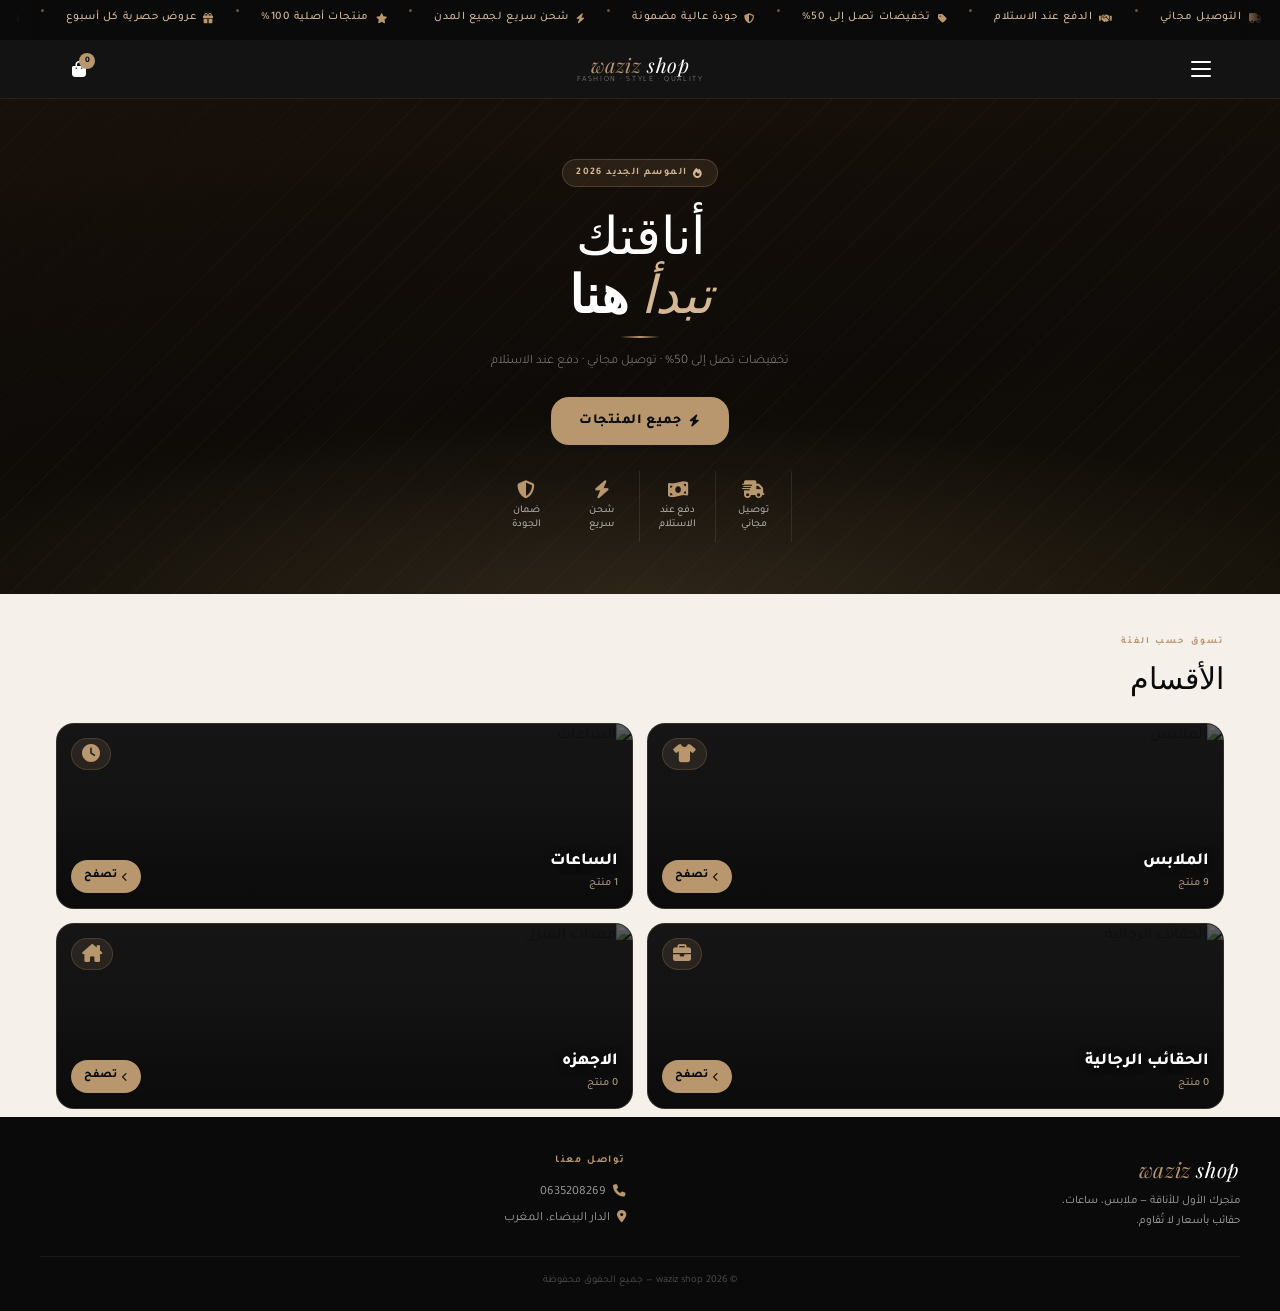
==== index.html @ 32f2a1f7 "Update index.html" ====
<!DOCTYPE html>

<html lang="ar" dir="rtl">

<head>

<meta charset="UTF-8">

<meta name="viewport" content="width=device-width,initial-scale=1,viewport-fit=cover">

<meta name="theme-color" content="#0a0a0a">

<meta name="description" content="waziz shop - تسوق أحدث الملابس والساعات والحقائب">

<title>waziz shop | أناقتك تبدأ هنا</title>

<link rel="preconnect" href="https://fonts.googleapis.com">

<link rel="preconnect" href="https://fonts.gstatic.com" crossorigin>

<link href="https://fonts.googleapis.com/css2?family=Tajawal:wght@300;400;500;700;800&family=Playfair+Display:ital,wght@0,400;1,400&display=swap" rel="stylesheet">

<link rel="stylesheet" href="https://cdnjs.cloudflare.com/ajax/libs/font-awesome/6.4.0/css/all.min.css" media="print" onload="this.media='all'">

<noscript><link rel="stylesheet" href="https://cdnjs.cloudflare.com/ajax/libs/font-awesome/6.4.0/css/all.min.css"></noscript>

<link rel="stylesheet" href="style.css">

<style>

/* ══════════════════════════════════════════════

   1. MARQUEE — seamless, full-coverage, gold edges

══════════════════════════════════════════════ */

.marquee-bar {

  background: var(--ink);

  color: var(--gold2);

  padding: 9px 0;

  overflow: hidden;

  white-space: nowrap;

  font-size: 11.5px;

  font-weight: 500;

  letter-spacing: .05em;

  position: relative;

  z-index: 1001;

}

/* Soft gold-tinted edge pins — purely cosmetic, never covers text mid-scroll */

.marquee-bar::before,

.marquee-bar::after {

  content: '';

  position: absolute; top:0; bottom:0;

  width: 40px; z-index: 2; pointer-events:none;

}

.marquee-bar::before { left:0;  background:linear-gradient(90deg,#0a0a0a 40%,transparent); }

.marquee-bar::after  { right:0; background:linear-gradient(270deg,#0a0a0a 40%,transparent); }



/* Track = 2 identical copies → moving -50% = back to start invisibly */

.marquee-track {

  display: inline-flex;

  animation: mrqFinal 30s linear infinite;

  will-change: transform;

  backface-visibility: hidden;

}

.marquee-item {

  display: inline-flex; align-items: center; gap:7px;

  padding: 0 18px; white-space: nowrap; flex-shrink:0;

}

.marquee-item i { color:var(--gold); font-size:10px; flex-shrink:0; }

.msep {

  display:inline-block; width:3px; height:3px;

  background:var(--gold); border-radius:50%;

  opacity:.55; flex-shrink:0; margin:0 4px;

}

@keyframes mrqFinal {

  0%   { transform:translateX(0); }

  100% { transform:translateX(-50%); }

}



/* ══════════════════════════════════════════════

   2. HERO FEATURES BAR — below CTA button

══════════════════════════════════════════════ */

.hero-feats {

  display: flex; align-items: center;

  justify-content: center; flex-wrap: wrap;

  gap: 0; margin-top: 26px;

}

.hfeat {

  display: flex; flex-direction: column;

  align-items: center; gap: 5px;

  padding: 10px 14px; text-align: center;

  border-right: 1px solid rgba(255,255,255,.09);

  min-width: 76px;

}

.hfeat:last-child { border-right:none; }

.hfeat i { font-size:18px; color:var(--gold); line-height:1; }

.hfeat-txt { font-size:10.5px; color:rgba(255,255,255,.62); font-weight:500; line-height:1.3; }

@media(max-width:360px) {

  .hfeat { padding:8px 10px; min-width:66px; }

  .hfeat i { font-size:15px; }

  .hfeat-txt { font-size:9px; }

}



/* ══════════════════════════════════════════════

   3. CATEGORY CARDS v2 — bigger, browse button,

      NO hover transitions (performance)

══════════════════════════════════════════════ */

.cats-grid2 {

  display: flex; flex-direction: column;

  gap: 12px; padding-bottom: 8px;

}

@media(min-width:560px) {

  .cats-grid2 { display:grid; grid-template-columns:repeat(2,1fr); gap:14px; }

}



.catc {

  position: relative; border-radius: var(--r3);

  overflow: hidden; min-height: 168px;

  display: flex; flex-direction: column;

  justify-content: flex-end;

  text-decoration: none; background: var(--ink2);

  border: 1px solid rgba(184,150,110,.18);

  /* No transform hover — removes jank on mobile */

}

@media(min-width:560px) { .catc { min-height:186px; } }



/* Static photo (no hover zoom = fast) */

.catc-photo {

  position: absolute; inset:0; overflow:hidden;

}

.catc-photo img {

  width:100%; height:100%; object-fit:cover;

  opacity:.42; filter:saturate(.75) brightness(.88);

  /* NO transition on img */

}

.catc-photo::after {

  content:''; position:absolute; inset:0;

  background: linear-gradient(0deg,rgba(10,10,10,.93) 0%,rgba(10,10,10,.32) 55%,rgba(10,10,10,.06) 100%);

}



/* Icon pill top corner */

.catc-icon {

  position:absolute; top:14px; left:14px;

  font-size:18px; color:var(--gold);

  background:rgba(184,150,110,.13);

  border:1px solid rgba(184,150,110,.22);

  border-radius:99px; padding:6px 10px;

  line-height:1; z-index:2;

}



/* Bottom row: name + browse btn */

.catc-body {

  position:relative; z-index:3;

  padding:12px 14px 15px;

  display:flex; align-items:flex-end;

  justify-content:space-between; gap:10px;

}

.catc-info { display:flex; flex-direction:column; gap:3px; }

.catc-name {

  font-size:17px; font-weight:800;

  color:var(--white); line-height:1.2;

  text-shadow:0 1px 8px rgba(0,0,0,.6);

}

.catc-count {

  font-size:11px; color:var(--gold2);

  font-weight:500; opacity:.8;

}

/* Browse button — always visible */

.catc-btn {

  flex-shrink:0; display:inline-flex;

  align-items:center; gap:5px;

  background:var(--gold); color:var(--ink);

  font-size:11.5px; font-weight:800;

  padding:7px 13px; border-radius:99px;

  white-space:nowrap; letter-spacing:.02em;

}

.catc-btn i { font-size:9px; }



/* ══════════════════════════════════════════════

   4. "عرض المزيد" button

══════════════════════════════════════════════ */

.more-wrap {

  display:flex; justify-content:center;

  padding:6px 0 50px;

}

.more-btn {

  display:inline-flex; align-items:center; gap:8px;

  background:var(--ink); color:var(--white);

  font-size:13.5px; font-weight:700;

  padding:13px 30px; border-radius:var(--r3);

  border:1px solid rgba(184,150,110,.25);

  letter-spacing:.02em; text-decoration:none;

  transition:background var(--tf),border-color var(--tf);

}

.more-btn:hover { background:var(--ink2); border-color:var(--gold); }

.more-btn i { font-size:11px; color:var(--gold); }

</style>

</head>

<body>



<!-- ① MARQUEE: 2 copies inside 1 track = seamless always-full loop -->

<div class="marquee-bar" aria-hidden="true">

  <div class="marquee-track">

    <span class="marquee-item"><i class="fas fa-truck"></i>التوصيل مجاني</span><span class="msep"></span>

    <span class="marquee-item"><i class="fas fa-handshake"></i>الدفع عند الاستلام</span><span class="msep"></span>

    <span class="marquee-item"><i class="fas fa-tag"></i>تخفيضات تصل إلى 50%</span><span class="msep"></span>

    <span class="marquee-item"><i class="fas fa-shield-halved"></i>جودة عالية مضمونة</span><span class="msep"></span>

    <span class="marquee-item"><i class="fas fa-bolt"></i>شحن سريع لجميع المدن</span><span class="msep"></span>

    <span class="marquee-item"><i class="fas fa-star"></i>منتجات أصلية 100%</span><span class="msep"></span>

    <span class="marquee-item"><i class="fas fa-gift"></i>عروض حصرية كل أسبوع</span><span class="msep"></span>

    <span class="marquee-item"><i class="fas fa-headset"></i>خدمة عملاء متواصلة</span><span class="msep"></span>

    <!-- exact duplicate starts here — makes translateX(-50%) seamless -->

    <span class="marquee-item"><i class="fas fa-truck"></i>التوصيل مجاني</span><span class="msep"></span>

    <span class="marquee-item"><i class="fas fa-handshake"></i>الدفع عند الاستلام</span><span class="msep"></span>

    <span class="marquee-item"><i class="fas fa-tag"></i>تخفيضات تصل إلى 50%</span><span class="msep"></span>

    <span class="marquee-item"><i class="fas fa-shield-halved"></i>جودة عالية مضمونة</span><span class="msep"></span>

    <span class="marquee-item"><i class="fas fa-bolt"></i>شحن سريع لجميع المدن</span><span class="msep"></span>

    <span class="marquee-item"><i class="fas fa-star"></i>منتجات أصلية 100%</span><span class="msep"></span>

    <span class="marquee-item"><i class="fas fa-gift"></i>عروض حصرية كل أسبوع</span><span class="msep"></span>

    <span class="marquee-item"><i class="fas fa-headset"></i>خدمة عملاء متواصلة</span><span class="msep"></span>

  </div>

</div>



<!-- HEADER -->

<header class="site-header">

  <div class="nav-inner">

    <button class="hamburger" id="menuBtn" aria-label="القائمة" onclick="toggleMenu()">

      <span></span><span></span><span></span>

    </button>

    <a href="index.html" class="nav-logo">

      <div class="nav-logo-main"><span>waziz</span> shop</div>

      <div class="nav-logo-sub">fashion · style · quality</div>

    </a>

    <button class="cart-btn" onclick="toggleCart()" aria-label="السلة">

      <i class="fas fa-bag-shopping"></i>

      <span class="cart-badge" id="cartBadge">0</span>

    </button>

  </div>

</header>



<div class="nav-overlay" id="navOverlay" onclick="closeMenu()"></div>

<nav class="nav-drawer" id="navDrawer">

  <div class="drawer-head">

    <span class="drawer-head-logo"><span>waziz</span> shop</span>

    <button class="drawer-x" onclick="closeMenu()"><i class="fas fa-times"></i></button>

  </div>

  <div class="drawer-nav">

    <a href="index.html" class="active"><i class="fas fa-house"></i> الرئيسية</a>

    <a href="shop.html"><i class="fas fa-border-all"></i> جميع المنتجات</a>

    <div class="drawer-divider"></div>

    <a href="shop.html?cat=clothes"><i class="fas fa-tshirt"></i> الملابس</a>

    <a href="shop.html?cat=watches"><i class="fas fa-clock"></i> الساعات</a>

    <a href="shop.html?cat=bags"><i class="fas fa-briefcase"></i> الحقائب الرجالية</a>

    <a href="shop.html?cat=home"><i class="fas fa-house-chimney"></i> الاجهزه</a>

  </div>

  <div class="drawer-footer"><p>© 2026 waziz shop</p></div>

</nav>



<!-- HERO + ② FEATURES BELOW CTA -->

<section class="hero">

  <div class="hero-bg"></div>

  <div class="hero-content">

    <div class="hero-badge"><i class="fas fa-fire"></i> الموسم الجديد 2026</div>

    <h1 class="hero-title">أناقتك<br><em>تبدأ</em> <strong>هنا</strong></h1>

    <div class="hero-line"></div>

    <p class="hero-sub">تخفيضات تصل إلى 50% · توصيل مجاني · دفع عند الاستلام</p>

    <a href="shop.html" class="hero-cta"><i class="fas fa-bolt"></i>جميع المنتجات</a>

    <!-- ② مميزات المتجر مباشرة تحت الزر -->

    <div class="hero-feats">

      <div class="hfeat"><i class="fas fa-truck-fast"></i><span class="hfeat-txt">توصيل<br>مجاني</span></div>

      <div class="hfeat"><i class="fas fa-money-bill-wave"></i><span class="hfeat-txt">دفع عند<br>الاستلام</span></div>

      <div class="hfeat"><i class="fas fa-bolt"></i><span class="hfeat-txt">شحن<br>سريع</span></div>

      <div class="hfeat"><i class="fas fa-shield-halved"></i><span class="hfeat-txt">ضمان<br>الجودة</span></div>

    </div>

  </div>

</section>



<!-- ③ CATEGORIES — bigger, browse button, no hover effects -->

<div class="wrap">

  <div class="sec-head reveal">

    <div>

      <p class="sec-kicker">تسوق حسب الفئة</p>

      <h2 class="sec-title">الأقسام</h2>

    </div>

  </div>

  <div class="cats-grid2">



    <a href="shop.html?cat=clothes" class="catc reveal-left">

      <div class="catc-photo">

        <img src="https://images.unsplash.com/photo-1523381210434-271e8be1f52b?w=480&q=65&auto=format&fm=webp"

             alt="الملابس" loading="lazy" decoding="async" width="480" height="330">

      </div>

      <i class="fas fa-tshirt catc-icon"></i>

      <div class="catc-body">

        <div class="catc-info">

          <div class="catc-name">الملابس</div>

          <div class="catc-count" id="clothes-count">... منتج</div>

        </div>

        <span class="catc-btn"><i class="fas fa-chevron-left"></i> تصفح</span>

      </div>

    </a>



    <a href="shop.html?cat=watches" class="catc reveal-right">

      <div class="catc-photo">

        <img src="https://images.unsplash.com/photo-1524592094714-0f0654e20314?w=480&q=65&auto=format&fm=webp"

             alt="الساعات" loading="lazy" decoding="async" width="480" height="330">

      </div>

      <i class="fas fa-clock catc-icon"></i>

      <div class="catc-body">

        <div class="catc-info">

          <div class="catc-name">الساعات</div>

          <div class="catc-count" id="watches-count">... منتج</div>

        </div>

        <span class="catc-btn"><i class="fas fa-chevron-left"></i> تصفح</span>

      </div>

    </a>



    <a href="shop.html?cat=bags" class="catc reveal-left">

      <div class="catc-photo">

        <img src="https://images.unsplash.com/photo-1553062407-98eeb64c6a62?w=480&q=65&auto=format&fm=webp"

             alt="الحقائب الرجالية" loading="lazy" decoding="async" width="480" height="330">

      </div>

      <i class="fas fa-briefcase catc-icon"></i>

      <div class="catc-body">

        <div class="catc-info">

          <div class="catc-name">الحقائب الرجالية</div>

          <div class="catc-count" id="bags-count">... منتج</div>

        </div>

        <span class="catc-btn"><i class="fas fa-chevron-left"></i> تصفح</span>

      </div>

    </a>



    <a href="shop.html?cat=home" class="catc reveal-right">

      <div class="catc-photo">

        <img src="https://images.unsplash.com/photo-1556909114-f6e7ad7d3136?w=480&q=65&auto=format&fm=webp"

             alt="معدات المنزل" loading="lazy" decoding="async" width="480" height="330">

      </div>

      <i class="fas fa-house-chimney catc-icon"></i>

      <div class="catc-body">

        <div class="catc-info">

          <div class="catc-name">الاجهزه</div>

          <div class="catc-count" id="home-count">... منتج</div>

        </div>

        <span class="catc-btn"><i class="fas fa-chevron-left"></i> تصفح</span>

      </div>

    </a>



  </div>

</div>





<!-- CART DRAWER -->

<div class="cart-overlay" id="cartOverlay" onclick="toggleCart()"></div>

<div class="cart-drawer" id="cartDrawer">

  <div class="cart-head">

    <div class="cart-head-title"><i class="fas fa-bag-shopping"></i> سلة التسوق</div>

    <button class="cart-close" onclick="toggleCart()"><i class="fas fa-times"></i></button>

  </div>

  <div class="cart-body" id="cartBody"></div>

  <div class="cart-foot" id="cartFoot" style="display:none">

    <div class="cart-total">

      <span class="cart-total-lbl">المجموع</span>

      <span class="cart-total-amt" id="cartTotal">0 درهم</span>

    </div>

    <button class="cart-checkout-btn" onclick="openCheckout()"><i class="fas fa-lock"></i> إتمام الطلب</button>

  </div>

</div>



<!-- CHECKOUT MODAL -->

<div class="modal-overlay" id="checkoutModal">

  <div class="modal-sheet">

    <div class="modal-handle"></div>

    <div class="modal-head">

      <span class="modal-head-title">📝 تأكيد الطلب</span>

      <button class="modal-x" onclick="closeCheckout()"><i class="fas fa-times"></i></button>

    </div>

    <div class="modal-body" id="checkoutBody"></div>

  </div>

</div>



<!-- ALERT -->

<div class="alert-ov" id="alertOv">

  <div class="alert-card">

    <div class="alert-ico" id="alertIco">⚠️</div>

    <div class="alert-ttl" id="alertTtl"></div>

    <div class="alert-msg" id="alertMsg"></div>

    <button class="alert-ok" onclick="closeAlert()">حسناً</button>

  </div>

</div>

<div class="toast" id="toast"></div>



<!-- FOOTER -->

<footer class="site-footer">

  <div class="footer-in">

    <div class="footer-brand">

      <div class="nav-logo-main" style="margin-bottom:6px"><span>waziz</span> shop</div>

      <p>متجرك الأول للأناقة — ملابس، ساعات، حقائب بأسعار لا تُقاوم.</p>

    </div>

    <div class="footer-col">

      <h4>تواصل معنا</h4>

      <p><i class="fas fa-phone" style="color:var(--gold)"></i> 0635208269</p>

      <p><i class="fas fa-location-dot" style="color:var(--gold)"></i> الدار البيضاء، المغرب</p>

    </div>

  </div>

  <div class="footer-bot">© 2026 waziz shop — جميع الحقوق محفوظة</div>

</footer>



<script src="shared_data.js"></script>

<script>

/* ══════════════════════════════════ STATE ══════════════════════════════════ */

let cart = JSON.parse(sessionStorage.getItem('wz_cart') || '[]');

let cartOpen = false, menuOpen = false;



/* ══════════════════════════════════ INIT ══════════════════════════════════ */

document.addEventListener('DOMContentLoaded', () => {

  updateBadge();

  updateCategoryCounts();

 

  initReveal();

});



/* ══════════════════════════════════════════════════════════════════════════

   ④ FEATURED — varied across categories, priority loading for first row

══════════════════════════════════════════════════════════════════════════ */

function renderFeatured() {

  /* Collect up to 2 per category */

  const pools = {};

  products.forEach(p => {

    if (!p.inStock) return;

    if (!pools[p.cat]) pools[p.cat] = [];

    if (pools[p.cat].length < 2) pools[p.cat].push(p);

  });



  /* Interleave categories for variety */

  const cats  = Object.keys(pools);

  const picks = [];

  const maxR  = Math.max(...cats.map(c => pools[c].length));

  for (let r = 0; r < maxR && picks.length < 8; r++) {

    cats.forEach(c => { if (pools[c][r] && picks.length < 8) picks.push(pools[c][r]); });

  }



  const grid      = document.getElementById('featuredGrid');

  grid.innerHTML  = '';

  const catLabels = { clothes:'ملابس', watches:'ساعات', bags:'حقائب', home:'الاجهزه' };



  picks.forEach((p, i) => {

    const disc  = Math.round((1 - +p.price / +p.originalPrice) * 100);

    const delay = (i % 4) + 1;

    const card  = document.createElement('div');

    card.className = `pcard reveal-scale reveal-delay-${delay}`;



    /* ⑥ First 4 images: fetchpriority=high, no lazy → faster LCP */

    const isFirst  = i < 4;

    const imgExtra = isFirst

      ? 'fetchpriority="high" decoding="sync"'

      : 'loading="lazy" decoding="async"';



    card.innerHTML = `

      <div class="pcard-img">

        <img src="${p.images[0]}" alt="${p.name}"

             ${imgExtra} width="300" height="300">

        ${disc > 0 ? `<span class="pcard-badge b-sale">-${disc}%</span>` : ''}

        <span class="b-cat">${catLabels[p.cat] || ''}</span>

      </div>

      <div class="pcard-body">

        <div class="pcard-name">${p.name}</div>

        <div class="pcard-price">

          <span class="pp-now">${p.price} <small style="font-size:9px;font-weight:500">درهم</small></span>

          <span class="pp-was">${p.originalPrice} درهم</span>

        </div>

        <span class="pcard-ship"><i class="fas fa-truck"></i> توصيل مجاني</span>

      </div>`;



    card.onclick = () => { window.location.href = `product.html?id=${p.id}`; };



    /* Lazy images: reveal when loaded */

    if (!isFirst) {

      const img = card.querySelector('img');

      img.onload = () => img.classList.add('loaded');

      if (img.complete) img.classList.add('loaded');

    }

    grid.appendChild(card);

  });



  observeReveal(); /* observe newly appended cards */

}



/* Category counts */

function updateCategoryCounts() {

  const c = { clothes:0, watches:0, bags:0, home:0 };

  products.forEach(p => { if (c[p.cat] !== undefined) c[p.cat]++; });

  document.getElementById('clothes-count').textContent = c.clothes + ' منتج';

  document.getElementById('watches-count').textContent = c.watches + ' منتج';

  document.getElementById('bags-count').textContent    = c.bags    + ' منتج';

  const el = document.getElementById('home-count');

  if (el) el.textContent = c.home + ' منتج';

}



/* ══════════════════════════════════════════════════════════════════════════

   SCROLL REVEAL — IntersectionObserver, zero timers, zero scroll listeners

══════════════════════════════════════════════════════════════════════════ */

let _obs = null;

function initReveal() {

  if (!('IntersectionObserver' in window)) {

    document.querySelectorAll('.reveal,.reveal-left,.reveal-right,.reveal-scale')

      .forEach(el => el.classList.add('visible'));

    return;

  }

  _obs = new IntersectionObserver((entries) => {

    entries.forEach(e => {

      if (e.isIntersecting) { e.target.classList.add('visible'); _obs.unobserve(e.target); }

    });

  }, { threshold: 0.1, rootMargin: '0px 0px -36px 0px' });

  observeReveal();

}

function observeReveal() {

  if (!_obs) return;

  document.querySelectorAll(

    '.reveal:not(.visible),.reveal-left:not(.visible),.reveal-right:not(.visible),.reveal-scale:not(.visible)'

  ).forEach(el => _obs.observe(el));

}



/* ══════════════════════════════════ MENU ══════════════════════════════════ */

function toggleMenu() {

  menuOpen = !menuOpen;

  document.getElementById('navDrawer').classList.toggle('open', menuOpen);

  document.getElementById('navOverlay').classList.toggle('open', menuOpen);

  document.getElementById('menuBtn').classList.toggle('open', menuOpen);

}

function closeMenu() {

  menuOpen = false;

  document.getElementById('navDrawer').classList.remove('open');

  document.getElementById('navOverlay').classList.remove('open');

  document.getElementById('menuBtn').classList.remove('open');

}



/* ══════════════════════════════════ CART ══════════════════════════════════ */

function saveCart()    { sessionStorage.setItem('wz_cart', JSON.stringify(cart)); }

function updateBadge() { document.getElementById('cartBadge').textContent = cart.length; }

function toggleCart() {

  cartOpen = !cartOpen;

  document.getElementById('cartDrawer').classList.toggle('open', cartOpen);

  document.getElementById('cartOverlay').classList.toggle('open', cartOpen);

  if (cartOpen) renderCart();

}

function renderCart() {

  const body = document.getElementById('cartBody');

  const foot = document.getElementById('cartFoot');

  if (!cart.length) {

    body.innerHTML = `<div class="cart-empty"><i class="fas fa-bag-shopping"></i><p>سلتك فارغة<br><small>أضف منتجات لتبدأ</small></p></div>`;

    foot.style.display = 'none'; return;

  }

  let html = '', total = 0;

  cart.forEach((item, idx) => {

    total += parseInt(item.price);

    html  += `<div class="cart-line">

      <div class="cart-line-img"><img src="${item.img}" alt="" loading="lazy"></div>

      <div class="cart-line-info">

        <div class="cart-line-name">${item.name}</div>

        <div class="cart-line-meta">${item.color ? item.color+' · ' : ''}${item.size}</div>

      </div>

      <span class="cart-line-price">${item.price} د</span>

      <button class="cart-rm" onclick="rmCart(${idx})"><i class="fas fa-times"></i></button>

    </div>`;

  });

  body.innerHTML = html;

  document.getElementById('cartTotal').textContent = total + ' درهم';

  foot.style.display = 'block';

}

function rmCart(idx) { cart.splice(idx,1); saveCart(); updateBadge(); renderCart(); }



/* ══════════════════════════════════ CHECKOUT ══════════════════════════════ */

function openCheckout() {

  if (!cart.length) { showToast('السلة فارغة','err'); return; }

  let total=0, rows='';

  cart.forEach(i => { total+=parseInt(i.price); rows+=`<div class="co-row"><span>${i.name.slice(0,26)}…</span><span>${i.price} د</span></div>`; });

  document.getElementById('checkoutBody').innerHTML = `

    <div class="co-sum">${rows}<div class="co-total"><span>المجموع</span><span>${total} درهم</span></div></div>

    <div class="form-row">

      <div class="form-field"><label>الاسم</label><input type="text" id="cName" placeholder="أحمد"></div>

      <div class="form-field"><label>الهاتف</label><input type="tel" id="cPhone" placeholder="06XXXXXXXX"></div>

    </div>

    <div class="form-row">

      <div class="form-field"><label>المدينة</label><input type="text" id="cCity" placeholder="الدار البيضاء"></div>

      <div class="form-field"><label>المجموع</label><input value="${total} درهم" disabled style="font-weight:800;color:var(--gold);background:var(--gold-pale);border-color:transparent"></div>

    </div>

    <div class="form-field"><label>العنوان</label><input type="text" id="cAddr" placeholder="الشارع، الحي..."></div>

    <button class="submit-btn" id="cartSubmitBtn" onclick="submitCart()"><i class="fas fa-check-circle"></i> تأكيد الطلب</button>`;

  document.getElementById('checkoutModal').classList.add('open');

}

function closeCheckout() { document.getElementById('checkoutModal').classList.remove('open'); }



/* ══════════════════════════════════ TELEGRAM ══════════════════════════════ */

const TG_TOKEN = '8387473741:AAGHOI-oS7HXYFPSKfBmzotZ2PGCGNxhJiU';

const TG_CHAT  = '6781508116';

async function tg(msg) {

  const r = await fetch(`https://api.telegram.org/bot${TG_TOKEN}/sendMessage`, {

    method:'POST', headers:{'Content-Type':'application/json'},

    body: JSON.stringify({ chat_id: TG_CHAT, text: msg })

  });

  return r.ok;

}

function valPhone(p) { return /^(06|07)\d{8}$/.test(p.replace(/\s/g,'')); }



async function submitCart() {

  const name  = document.getElementById('cName')?.value.trim();

  const phone = document.getElementById('cPhone')?.value.trim();

  const city  = document.getElementById('cCity')?.value.trim();

  const addr  = document.getElementById('cAddr')?.value.trim();

  if (!name||!phone||!city||!addr) { showToast('يرجى ملء جميع الحقول','err'); return; }

  if (!valPhone(phone)) { showToast('رقم الهاتف غير صحيح','err'); document.getElementById('cPhone').classList.add('err'); return; }

  document.getElementById('cPhone').classList.remove('err');

  let msg=`🛒 طلب\n👤 ${name}\n📱 ${phone}\n🏙️ ${city}\n📍 ${addr}\n\n📋 المنتجات:\n`, total=0;

  cart.forEach((i,idx) => { total+=parseInt(i.price); msg+=`${idx+1}. ${i.name} · ${i.color||''} · ${i.size} · ${i.price} درهم\n`; });

  msg += `\n💰 المجموع: ${total} درهم`;

  const btn = document.getElementById('cartSubmitBtn');

  if (btn) { btn.disabled=true; btn.innerHTML='<i class="fas fa-spinner fa-spin"></i> جاري...'; }

  try {

    if (await tg(msg)) {

      document.getElementById('checkoutBody').innerHTML = `

        <div class="success-box"><div class="suc-ico"><i class="fas fa-check"></i></div>

        <h3>تم استلام طلبك! 🎉</h3>

        <p>شكراً <strong>${name}</strong>، سنتصل بك على <strong>${phone}</strong> قريباً.</p>

        <button class="suc-back" onclick="closeCheckout()"><i class="fas fa-arrow-right"></i> متابعة التسوق</button></div>`;

      cart=[]; saveCart(); updateBadge();

    } else { showToast('حدث خطأ','err'); if(btn){btn.disabled=false;btn.innerHTML='<i class="fas fa-check-circle"></i> تأكيد الطلب';} }

  } catch { showToast('خطأ في الاتصال','err'); if(btn){btn.disabled=false;btn.innerHTML='<i class="fas fa-check-circle"></i> تأكيد الطلب';} }

}



/* ══════════════════════════════════ HELPERS ══════════════════════════════ */

let _tt;

function showToast(msg,type='') {

  const t=document.getElementById('toast'); t.textContent=msg;

  t.className='toast show'+(type?' '+type:'');

  clearTimeout(_tt); _tt=setTimeout(()=>t.classList.remove('show'),2600);

}

function showAlert(ico,ttl,msg) {

  document.getElementById('alertIco').textContent=ico;

  document.getElementById('alertTtl').textContent=ttl;

  document.getElementById('alertMsg').textContent=msg;

  document.getElementById('alertOv').classList.add('open');

}

function closeAlert() { document.getElementById('alertOv').classList.remove('open'); }

document.addEventListener('keydown',e=>{if(e.key==='Escape'){closeMenu();closeAlert();closeCheckout();}});

</script>

</body>

</html>
---- style.css ----
/* ════════════════════════════════════════════════════════
   WAZIZ SHOP — style.css
   الملف المشترك لكل الصفحات
════════════════════════════════════════════════════════ */

/* ──────────────────────────────────────
   1. VARIABLES & RESET
────────────────────────────────────── */
:root {
  --gold:      #b8966e;
  --gold2:     #d4b896;
  --gold-pale: #f0e6d6;
  --ink:       #0a0a0a;
  --ink2:      #161616;
  --ink3:      #222;
  --sand:      #f5f0ea;
  --sand2:     #ece6dc;
  --white:     #ffffff;
  --muted:     #888880;
  --muted2:    #b0b0a8;
  --red:       #c0392b;
  --green:     #27ae60;

  --r1: 4px;
  --r2: 10px;
  --r3: 18px;
  --r4: 28px;

  --sh1: 0 1px 4px rgba(0,0,0,.06);
  --sh2: 0 4px 20px rgba(0,0,0,.10);
  --sh3: 0 12px 44px rgba(0,0,0,.16);

  --t:  .26s cubic-bezier(.25,.46,.45,.94);
  --tf: .15s cubic-bezier(.25,.46,.45,.94);
}

*, *::before, *::after { margin:0; padding:0; box-sizing:border-box; }
html { scroll-behavior:smooth; -webkit-text-size-adjust:100%; }

body {
  font-family: 'Tajawal', sans-serif;
  background: var(--sand);
  color: var(--ink);
  line-height: 1.6;
  overflow-x: hidden;
  -webkit-font-smoothing: antialiased;
}

img   { display:block; max-width:100%; height:auto; }
a     { text-decoration:none; color:inherit; }
button, input, select { font-family:'Tajawal',sans-serif; }
button { cursor:pointer; border:none; background:none; }

::-webkit-scrollbar       { width:3px; height:3px; }
::-webkit-scrollbar-thumb { background:var(--gold2); border-radius:99px; }


/* ──────────────────────────────────────
   2. PAGE LOADER / SPINNER
────────────────────────────────────── */
#page-loader {
  position: fixed; inset: 0;
  background: var(--ink);
  z-index: 99999;
  display: flex;
  flex-direction: column;
  align-items: center;
  justify-content: center;
  gap: 22px;
  transition: opacity .5s ease, visibility .5s ease;
}
#page-loader.hidden { opacity:0; visibility:hidden; pointer-events:none; }

.loader-logo {
  font-family: 'Playfair Display', serif;
  font-size: 26px;
  font-style: italic;
  color: var(--white);
  letter-spacing: .04em;
  opacity: 0;
  animation: ldIn .6s .1s forwards;
}
.loader-logo span { color: var(--gold); }

.loader-ring {
  position: relative;
  width: 52px; height: 52px;
  opacity: 0;
  animation: ldIn .6s .24s forwards;
}
.loader-ring::before,
.loader-ring::after {
  content: '';
  position: absolute;
  border-radius: 50%;
  border: 3px solid transparent;
}
.loader-ring::before {
  inset: 0;
  border-top-color: var(--gold);
  border-right-color: rgba(184,150,110,.25);
  animation: spin .85s linear infinite;
}
.loader-ring::after {
  inset: 9px;
  border-top-color: var(--gold2);
  border-left-color: rgba(212,184,150,.18);
  animation: spin .65s linear infinite reverse;
}
.loader-sub {
  font-size: 10px;
  letter-spacing: .24em;
  text-transform: uppercase;
  color: rgba(255,255,255,.3);
  opacity: 0;
  animation: ldIn .6s .38s forwards;
}

@keyframes spin  { to { transform: rotate(360deg); } }
@keyframes ldIn  { from { opacity:0; transform:translateY(10px); } to { opacity:1; transform:translateY(0); } }


/* ──────────────────────────────────────
   3. MARQUEE BAR
────────────────────────────────────── */
.marquee-bar {
  background: var(--ink);
  color: var(--gold2);
  padding: 9px 0;
  overflow: hidden;
  white-space: nowrap;
  font-size: 11.5px;
  font-weight: 500;
  letter-spacing: .06em;
  position: relative;
  z-index: 1001;
  /* NO mask — text must be visible at ALL times edge to edge */
}

.marquee-track {
  display: inline-flex;
  /* Moves exactly 50% = one set width → pixel-perfect seamless loop */
  animation: mrq 32s linear infinite;
  /* Never pause — always moving */
}

.marquee-item {
  display: inline-flex;
  align-items: center;
  gap: 8px;
  /* Tighter padding = denser content = no empty gap ever visible */
  padding: 0 22px;
  white-space: nowrap;
  flex-shrink: 0;
}
.marquee-item i { color: var(--gold); font-size: 10px; flex-shrink: 0; }

.mdot {
  display: inline-block;
  width: 4px; height: 4px;
  background: var(--gold);
  border-radius: 50%;
  opacity: .7;
  flex-shrink: 0;
}

/* Perfect loop: moves exactly one copy (50%) then jumps back invisibly */
@keyframes mrq {
  0%   { transform: translateX(0); }
  100% { transform: translateX(-50%); }
}


/* ──────────────────────────────────────
   4. NAVIGATION / HEADER
────────────────────────────────────── */
.site-header {
  position: sticky;
  top: 0;
  z-index: 1000;
  background: rgba(10,10,10,.96);
  backdrop-filter: blur(20px);
  -webkit-backdrop-filter: blur(20px);
  border-bottom: 1px solid rgba(184,150,110,.13);
}

.nav-inner {
  max-width: 1200px;
  margin: 0 auto;
  padding: 0 18px;
  height: 58px;
  display: flex;
  align-items: center;
  justify-content: space-between;
  gap: 12px;
}

/* hamburger */
.hamburger {
  width: 42px; height: 42px;
  display: flex;
  flex-direction: column;
  align-items: center;
  justify-content: center;
  gap: 5px;
  border-radius: var(--r2);
  transition: background var(--tf);
  flex-shrink: 0;
}
.hamburger:hover { background: rgba(255,255,255,.07); }
.hamburger span {
  display: block;
  width: 20px; height: 2px;
  background: var(--white);
  border-radius: 2px;
  transition: transform var(--t), opacity var(--t), width var(--t);
}
.hamburger.open span:nth-child(1) { transform: translateY(7px) rotate(45deg); }
.hamburger.open span:nth-child(2) { opacity: 0; width: 0; }
.hamburger.open span:nth-child(3) { transform: translateY(-7px) rotate(-45deg); }

/* logo */
.nav-logo {
  display: flex;
  flex-direction: column;
  align-items: center;
  line-height: 1.1;
  text-align: center;
}
.nav-logo-main {
  font-family: 'Playfair Display', serif;
  font-size: 20px;
  font-style: italic;
  color: var(--white);
  letter-spacing: .03em;
}
.nav-logo-main span { color: var(--gold); }
.nav-logo-sub {
  font-size: 8px;
  color: var(--muted);
  letter-spacing: .2em;
  text-transform: uppercase;
  font-weight: 300;
}

/* cart btn */
.cart-btn {
  width: 42px; height: 42px;
  display: flex;
  align-items: center;
  justify-content: center;
  color: var(--white);
  font-size: 16px;
  border-radius: var(--r2);
  position: relative;
  transition: background var(--tf);
  flex-shrink: 0;
}
.cart-btn:hover { background: rgba(255,255,255,.07); }
.cart-badge {
  position: absolute;
  top: 5px; right: 5px;
  background: var(--gold);
  color: var(--ink);
  width: 16px; height: 16px;
  border-radius: 50%;
  font-size: 8.5px;
  font-weight: 800;
  display: flex;
  align-items: center;
  justify-content: center;
  pointer-events: none;
  transition: transform .22s cubic-bezier(.34,1.56,.64,1);
}
.cart-badge.bump { transform: scale(1.6); }

/* slide-in drawer menu */
.nav-drawer {
  position: fixed;
  top: 0; right: -100%;
  width: min(280px, 80vw);
  height: 100vh;
  background: var(--ink2);
  z-index: 2000;
  display: flex;
  flex-direction: column;
  transition: right .32s cubic-bezier(.25,.46,.45,.94);
  box-shadow: var(--sh3);
  padding: 0;
}
.nav-drawer.open { right: 0; }

.drawer-head {
  display: flex;
  align-items: center;
  justify-content: space-between;
  padding: 18px 20px;
  border-bottom: 1px solid rgba(255,255,255,.06);
}
.drawer-head-logo {
  font-family: 'Playfair Display', serif;
  font-size: 17px;
  font-style: italic;
  color: var(--white);
}
.drawer-head-logo span { color: var(--gold); }
.drawer-x {
  width: 32px; height: 32px;
  display: flex; align-items: center; justify-content: center;
  color: var(--muted2);
  font-size: 18px;
  border-radius: var(--r1);
  transition: color var(--tf), background var(--tf);
}
.drawer-x:hover { color: var(--white); background: rgba(255,255,255,.08); }

.drawer-nav {
  flex: 1;
  padding: 12px 0;
  overflow-y: auto;
}
.drawer-nav a {
  display: flex;
  align-items: center;
  gap: 12px;
  padding: 13px 22px;
  font-size: 14px;
  font-weight: 600;
  color: rgba(255,255,255,.75);
  border-right: 3px solid transparent;
  transition: color var(--tf), border-color var(--tf), background var(--tf);
  letter-spacing: .02em;
}
.drawer-nav a i {
  font-size: 14px;
  color: var(--gold);
  width: 20px;
  text-align: center;
}
.drawer-nav a:hover,
.drawer-nav a.active {
  color: var(--white);
  background: rgba(184,150,110,.08);
  border-right-color: var(--gold);
}
.drawer-divider {
  height: 1px;
  background: rgba(255,255,255,.06);
  margin: 8px 20px;
}
.drawer-footer {
  padding: 16px 22px;
  border-top: 1px solid rgba(255,255,255,.06);
}
.drawer-footer p {
  font-size: 11px;
  color: rgba(255,255,255,.28);
  letter-spacing: .06em;
}

/* overlay */
.nav-overlay {
  position: fixed; inset: 0;
  background: rgba(0,0,0,.5);
  backdrop-filter: blur(3px);
  z-index: 1999;
  opacity: 0;
  pointer-events: none;
  transition: opacity var(--t);
}
.nav-overlay.open { opacity:1; pointer-events:all; }


/* ──────────────────────────────────────
   5. HERO SECTION
────────────────────────────────────── */
/* ── HERO — mobile-first, compact, warm ── */
.hero {
  position: relative;
  padding: 44px 20px 40px;
  overflow: hidden;
  display: flex;
  align-items: center;
  justify-content: center;
  text-align: center;
  /* No full-screen height — flows naturally */
}
@media (min-width: 640px) {
  .hero { padding: 60px 20px 52px; }
}

.hero-bg {
  position: absolute; inset: 0;
  /* Warm dark, NOT pure black */
  background: linear-gradient(175deg, #18100a 0%, #0e0b08 55%, #141008 100%);
}
/* Subtle diagonal stripe texture — pure CSS, zero HTTP requests */
.hero-bg::before {
  content: '';
  position: absolute; inset: 0;
  background-image: repeating-linear-gradient(
    -45deg,
    transparent 0px,
    transparent 28px,
    rgba(184,150,110,.03) 28px,
    rgba(184,150,110,.03) 29px
  );
}
/* Bottom warm glow */
.hero-bg::after {
  content: '';
  position: absolute; inset: 0;
  background: radial-gradient(
    ellipse 90% 55% at 50% 100%,
    rgba(184,150,110,.16),
    transparent 65%
  );
}

.hero-content {
  position: relative;
  z-index: 2;
  max-width: 480px;
  width: 100%;
}

.hero-badge {
  display: inline-flex;
  align-items: center;
  gap: 6px;
  background: rgba(184,150,110,.13);
  border: 1px solid rgba(184,150,110,.28);
  color: var(--gold2);
  font-size: 10px;
  font-weight: 600;
  letter-spacing: .14em;
  text-transform: uppercase;
  padding: 5px 13px;
  border-radius: 99px;
  margin-bottom: 16px;
  opacity: 0;
  animation: heroIn .6s .08s forwards;
}

.hero-title {
  font-family: 'Playfair Display', serif;
  /* Responsive: comfortable on small phones */
  font-size: clamp(28px, 8vw, 52px);
  font-weight: 400;
  color: var(--white);
  line-height: 1.15;
  margin-bottom: 12px;
  opacity: 0;
  animation: heroIn .6s .2s forwards;
}
.hero-title em     { font-style: italic; color: var(--gold2); }
.hero-title strong { font-weight: 800; }

.hero-line {
  width: 40px; height: 2px;
  background: linear-gradient(90deg, transparent, var(--gold), transparent);
  margin: 14px auto;
  opacity: 0;
  animation: heroIn .6s .32s forwards;
}

.hero-sub {
  font-size: 13px;
  color: rgba(255,255,255,.55);
  font-weight: 300;
  margin-bottom: 24px;
  line-height: 1.6;
  opacity: 0;
  animation: heroIn .6s .42s forwards;
}

.hero-cta {
  display: inline-flex;
  align-items: center;
  gap: 8px;
  background: var(--gold);
  color: var(--ink);
  font-size: 14px;
  font-weight: 800;
  padding: 13px 28px;
  border-radius: var(--r3);
  letter-spacing: .04em;
  opacity: 0;
  animation: heroIn .6s .52s forwards;
  transition: transform var(--tf), box-shadow var(--tf), background var(--tf);
}
.hero-cta:hover {
  background: var(--gold2);
  transform: translateY(-2px);
  box-shadow: 0 6px 24px rgba(184,150,110,.38);
}
.hero-cta:active { transform: scale(.97); }
.hero-cta i { font-size: 12px; }

@keyframes heroIn {
  from { opacity: 0; transform: translateY(16px); }
  to   { opacity: 1; transform: translateY(0); }
}


/* ──────────────────────────────────────
   6. FEATURE STRIP
────────────────────────────────────── */
.feature-strip {
  background: var(--ink2);
  border-top: 1px solid rgba(184,150,110,.1);
  border-bottom: 1px solid rgba(184,150,110,.1);
  padding: 18px 20px;
}
.feature-strip-inner {
  max-width: 900px;
  margin: 0 auto;
  display: flex;
  justify-content: center;
  gap: 0;
  flex-wrap: wrap;
}
.feature-item {
  display: flex;
  align-items: center;
  gap: 8px;
  padding: 6px 24px;
  border-left: 1px solid rgba(255,255,255,.06);
  font-size: 12px;
  color: rgba(255,255,255,.65);
  font-weight: 500;
}
.feature-item:first-child { border-left: none; }
.feature-item i { color: var(--gold); font-size: 13px; }


/* ──────────────────────────────────────
   7. SECTION HEADERS
────────────────────────────────────── */
.wrap { max-width: 1200px; margin: 0 auto; padding: 0 16px; }

.sec-head {
  display: flex;
  align-items: flex-end;
  justify-content: space-between;
  padding: 40px 0 22px;
  gap: 12px;
}
.sec-kicker {
  font-size: 9.5px;
  letter-spacing: .22em;
  text-transform: uppercase;
  color: var(--gold);
  font-weight: 600;
  margin-bottom: 4px;
}
.sec-title {
  font-family: 'Playfair Display', serif;
  font-size: clamp(22px, 4vw, 30px);
  font-weight: 400;
  color: var(--ink);
}
.sec-link {
  font-size: 12px;
  font-weight: 700;
  color: var(--gold);
  display: inline-flex;
  align-items: center;
  gap: 5px;
  white-space: nowrap;
  transition: gap var(--tf);
}
.sec-link:hover { gap: 8px; }


/* ──────────────────────────────────────
   8. CATEGORY PILLS (shop page)
────────────────────────────────────── */
.cat-wrap {
  background: var(--white);
  border-bottom: 1px solid rgba(0,0,0,.07);
  position: sticky;
  top: 58px;
  z-index: 800;
}
.cat-inner {
  max-width: 1200px;
  margin: 0 auto;
  padding: 0 16px;
  display: flex;
  align-items: center;
  gap: 8px;
  overflow-x: auto;
  height: 52px;
  scrollbar-width: none;
}
.cat-inner::-webkit-scrollbar { display: none; }
.cat-pill {
  flex-shrink: 0;
  display: inline-flex;
  align-items: center;
  gap: 6px;
  padding: 6px 14px;
  border-radius: 99px;
  font-size: 12.5px;
  font-weight: 600;
  color: var(--muted);
  background: var(--sand2);
  border: 1.5px solid transparent;
  white-space: nowrap;
  transition: all var(--tf);
}
.cat-pill i { font-size: 11px; }
.cat-pill:hover { color: var(--ink); background: var(--sand); }
.cat-pill.active {
  background: var(--ink);
  color: var(--white);
  border-color: var(--ink);
}
.cat-pill.active i { color: var(--gold); }
.cat-count {
  font-size: 11.5px;
  color: var(--muted);
  background: var(--sand2);
  padding: 3px 11px;
  border-radius: 99px;
  font-weight: 500;
  margin-right: auto;
  flex-shrink: 0;
}


/* ──────────────────────────────────────
   9. PRODUCTS GRID
────────────────────────────────────── */
.grid {
  display: grid;
  grid-template-columns: repeat(2, 1fr);
  gap: 12px;
  padding-bottom: 60px;
}
@media (min-width: 560px) { .grid { grid-template-columns: repeat(3, 1fr); gap: 16px; } }
@media (min-width: 860px) { .grid { grid-template-columns: repeat(4, 1fr); gap: 18px; } }


/* ──────────────────────────────────────
   10. PRODUCT CARD
────────────────────────────────────── */
.pcard {
  background: var(--white);
  border-radius: var(--r2);
  overflow: hidden;
  cursor: pointer;
  border: 1px solid rgba(0,0,0,.055);
  position: relative;
  opacity: 0;
  animation: cardIn .42s forwards;
  will-change: transform;
  transition: transform var(--t), box-shadow var(--t);
}
.pcard:hover { transform: translateY(-5px); box-shadow: var(--sh3); }
.pcard:active { transform: scale(.97); }

/* stagger */
.pcard:nth-child(1)  { animation-delay: .04s; }
.pcard:nth-child(2)  { animation-delay: .08s; }
.pcard:nth-child(3)  { animation-delay: .12s; }
.pcard:nth-child(4)  { animation-delay: .16s; }
.pcard:nth-child(5)  { animation-delay: .20s; }
.pcard:nth-child(6)  { animation-delay: .24s; }
.pcard:nth-child(7)  { animation-delay: .28s; }
.pcard:nth-child(8)  { animation-delay: .32s; }
.pcard:nth-child(n+9){ animation-delay: .36s; }
@keyframes cardIn { from { opacity:0; transform:translateY(16px); } to { opacity:1; transform:translateY(0); } }

.pcard-img {
  position: relative;
  aspect-ratio: 1;
  overflow: hidden;
  background: var(--sand2);
}
.pcard-img img {
  width:100%; height:100%;
  object-fit: cover;
  opacity: 0;
  transition: transform .5s cubic-bezier(.25,.46,.45,.94), opacity .3s ease;
  will-change: transform;
}
.pcard-img img.loaded { opacity: 1; }
.pcard:hover .pcard-img img { transform: scale(1.07); }

.pcard-badge {
  position: absolute;
  top: 8px; right: 8px;
  padding: 3px 8px;
  border-radius: 99px;
  font-size: 9.5px;
  font-weight: 700;
  letter-spacing: .03em;
}
.b-sale { background: var(--ink); color: var(--gold); }
.b-oos  { background: rgba(192,57,43,.9); color:#fff; backdrop-filter:blur(4px); }
.b-cat  {
  position: absolute;
  bottom: 8px; right: 8px;
  background: rgba(10,10,10,.75);
  color: var(--gold2);
  padding: 2px 7px;
  border-radius: 99px;
  font-size: 9px;
  font-weight: 600;
  backdrop-filter: blur(6px);
}

.oos-lay {
  position: absolute; inset: 0;
  background: rgba(245,240,234,.6);
  backdrop-filter: blur(2px);
  display: flex; align-items:center; justify-content:center;
}
.oos-lay span {
  background: rgba(192,57,43,.9);
  color:#fff;
  padding: 5px 14px;
  border-radius: 99px;
  font-size: 11.5px;
  font-weight: 700;
}

.pcard-body { padding: 10px 12px 13px; }
.pcard-name {
  font-size: 12.5px;
  font-weight: 500;
  color: var(--ink);
  margin-bottom: 7px;
  line-height: 1.4;
  display: -webkit-box;
  -webkit-line-clamp: 2;
  -webkit-box-orient: vertical;
  overflow: hidden;
  min-height: 34px;
}
.pcard-price { display:flex; align-items:baseline; gap:6px; margin-bottom:6px; }
.pp-now { font-size:15px; font-weight:800; color:var(--gold); }
.pp-was { font-size:10.5px; color:var(--muted2); text-decoration:line-through; }
.pcard-ship {
  display:inline-flex; align-items:center; gap:4px;
  font-size: 9.5px; color:var(--green); font-weight:500;
}
.pcard-ship i { font-size: 8.5px; }


/* ──────────────────────────────────────
   11. CART DRAWER
────────────────────────────────────── */
.cart-overlay {
  position:fixed; inset:0;
  background: rgba(0,0,0,.4);
  backdrop-filter: blur(3px);
  z-index: 1800;
  opacity:0; pointer-events:none;
  transition: opacity var(--t);
}
.cart-overlay.open { opacity:1; pointer-events:all; }

.cart-drawer {
  position:fixed; top:0; left:-100%;
  width: min(370px,100vw); height:100vh;
  background: var(--white);
  z-index: 1900;
  display:flex; flex-direction:column;
  transition: left .34s cubic-bezier(.25,.46,.45,.94);
  box-shadow: var(--sh3);
}
.cart-drawer.open { left:0; }

.cart-head {
  display:flex; align-items:center; justify-content:space-between;
  padding: 16px 18px;
  background: var(--ink);
}
.cart-head-title { font-size:14.5px; font-weight:700; color:var(--white); display:flex; align-items:center; gap:8px; }
.cart-head-title i { color:var(--gold); }
.cart-close {
  width:34px; height:34px;
  background: rgba(255,255,255,.1);
  border-radius:50%;
  color:var(--white); font-size:15px;
  display:flex; align-items:center; justify-content:center;
  transition: background var(--tf);
}
.cart-close:hover { background:rgba(255,255,255,.18); }

.cart-body { flex:1; overflow-y:auto; padding:14px; }
.cart-empty {
  display:flex; flex-direction:column; align-items:center; justify-content:center;
  height:60%; color:var(--muted2); gap:10px; text-align:center;
}
.cart-empty i { font-size:36px; opacity:.25; }
.cart-empty p { font-size:12.5px; }

.cart-line {
  display:flex; align-items:center; gap:10px;
  padding:10px 0;
  border-bottom: 1px solid rgba(0,0,0,.055);
}
.cart-line-img {
  width:52px; height:52px;
  border-radius:var(--r2); overflow:hidden;
  background:var(--sand2); flex-shrink:0;
}
.cart-line-img img { width:100%; height:100%; object-fit:cover; }
.cart-line-info { flex:1; min-width:0; }
.cart-line-name { font-size:12.5px; font-weight:600; color:var(--ink); margin-bottom:2px; white-space:nowrap; overflow:hidden; text-overflow:ellipsis; }
.cart-line-meta { font-size:10.5px; color:var(--muted); }
.cart-line-price { font-size:13.5px; font-weight:700; color:var(--gold); white-space:nowrap; }
.cart-rm {
  width:26px; height:26px;
  background: rgba(192,57,43,.08);
  border-radius:50%; color:#c0392b; font-size:11px;
  display:flex; align-items:center; justify-content:center;
  transition: background var(--tf);
}
.cart-rm:hover { background:rgba(192,57,43,.16); }

.cart-foot {
  padding:14px 18px;
  border-top: 1px solid rgba(0,0,0,.07);
  background:var(--sand);
}
.cart-total { display:flex; justify-content:space-between; align-items:center; margin-bottom:11px; }
.cart-total-lbl { font-size:12.5px; color:var(--muted); font-weight:500; }
.cart-total-amt { font-size:19px; font-weight:800; color:var(--ink); }
.cart-checkout-btn {
  width:100%; padding:13px;
  background:var(--ink); color:var(--white);
  border-radius:var(--r2); font-size:13.5px; font-weight:700;
  display:flex; align-items:center; justify-content:center; gap:8px;
  transition: all var(--tf);
}
.cart-checkout-btn:hover { background:var(--ink2); transform:translateY(-1px); box-shadow:0 5px 18px rgba(0,0,0,.2); }


/* ──────────────────────────────────────
   12. CHECKOUT MODAL
────────────────────────────────────── */
.modal-overlay {
  position:fixed; inset:0;
  background:rgba(0,0,0,.5); backdrop-filter:blur(5px);
  z-index:2500;
  display:flex; align-items:flex-end; justify-content:center;
  opacity:0; pointer-events:none;
  transition: opacity var(--t);
}
@media(min-width:600px){ .modal-overlay{ align-items:center; padding:18px; } }
.modal-overlay.open { opacity:1; pointer-events:all; }

.modal-sheet {
  background:var(--white);
  width:100%; max-width:460px;
  border-radius:var(--r4) var(--r4) 0 0;
  max-height:92vh; overflow-y:auto;
  transform:translateY(34px);
  transition: transform var(--t);
}
@media(min-width:600px){ .modal-sheet{ border-radius:var(--r4); } }
.modal-overlay.open .modal-sheet { transform:translateY(0); }

.modal-handle {
  width:34px; height:3.5px;
  background:rgba(0,0,0,.11);
  border-radius:99px;
  margin:11px auto 0;
}
@media(min-width:600px){ .modal-handle{ display:none; } }

.modal-head {
  padding:14px 18px 12px;
  border-bottom:1px solid rgba(0,0,0,.07);
  display:flex; align-items:center; justify-content:space-between;
}
.modal-head-title { font-size:15.5px; font-weight:700; }
.modal-x {
  width:30px; height:30px;
  background:var(--sand2); border-radius:50%;
  font-size:13px; color:var(--ink);
  display:flex; align-items:center; justify-content:center;
  transition:background var(--tf);
}
.modal-x:hover { background:var(--sand); }
.modal-body { padding:18px; }

.co-sum {
  background:var(--sand); border-radius:var(--r2);
  padding:12px; margin-bottom:16px;
  max-height:160px; overflow-y:auto;
}
.co-row { display:flex; justify-content:space-between; padding:5px 0; font-size:12.5px; border-bottom:1px solid rgba(0,0,0,.05); }
.co-row:last-child { border:none; }
.co-total { display:flex; justify-content:space-between; padding:11px 0 0; font-weight:700; font-size:14.5px; }


/* ──────────────────────────────────────
   13. FORMS (shared)
────────────────────────────────────── */
.form-row { display:grid; grid-template-columns:1fr 1fr; gap:9px; }
.form-field { margin-bottom:11px; }
.form-field label {
  display:block; font-size:10px; font-weight:700;
  text-transform:uppercase; letter-spacing:.1em; color:var(--muted); margin-bottom:4px;
}
.form-field input {
  width:100%; padding:10px 12px;
  border:1.5px solid rgba(0,0,0,.09);
  border-radius:var(--r1); font-size:13.5px;
  color:var(--ink); background:var(--sand);
  outline:none;
  transition:border-color var(--tf), background var(--tf);
}
.form-field input:focus { border-color:var(--gold); background:var(--white); }
.form-field input::placeholder { color:var(--muted2); }
.form-field input.err { border-color:var(--red); }

.qty-wrap { display:flex; border:1.5px solid rgba(0,0,0,.09); border-radius:var(--r1); overflow:hidden; background:var(--sand); }
.qty-btn { width:38px; height:40px; font-size:17px; color:var(--ink); display:flex; align-items:center; justify-content:center; transition:background var(--tf); }
.qty-btn:hover { background:var(--sand2); }
.qty-wrap input { flex:1; border:none; padding:10px 4px; text-align:center; font-size:13.5px; font-weight:700; background:transparent; outline:none; }

.submit-btn {
  width:100%; padding:14px;
  background:linear-gradient(135deg,#181818,#2a2a2a);
  color:var(--white); border-radius:var(--r2);
  font-size:14.5px; font-weight:700; letter-spacing:.04em;
  display:flex; align-items:center; justify-content:center; gap:9px;
  margin-top:12px;
  transition:all var(--tf);
  position:relative; overflow:hidden;
}
.submit-btn::before {
  content:''; position:absolute; inset:0;
  background:linear-gradient(135deg,transparent 30%,rgba(184,150,110,.2));
}
.submit-btn:hover { transform:translateY(-1px); box-shadow:0 7px 26px rgba(0,0,0,.25); }
.submit-btn:disabled { opacity:.55; cursor:not-allowed; transform:none; box-shadow:none; }


/* ──────────────────────────────────────
   14. PRODUCT PAGE (product.html)
────────────────────────────────────── */
.pback-bar { background:var(--white); border-bottom:1px solid rgba(0,0,0,.06); padding:0 18px; }
.pback-inner { max-width:1200px; margin:0 auto; height:46px; display:flex; align-items:center; gap:6px; }
.pback-btn {
  display:inline-flex; align-items:center; gap:7px;
  font-size:12.5px; font-weight:500; color:var(--muted);
  transition:color var(--tf);
}
.pback-btn:hover { color:var(--ink); }
.pback-btn i { font-size:10px; }
.bcrumb-sep { color:var(--muted2); font-size:10px; }
.bcrumb-cur { font-size:12.5px; color:var(--ink); font-weight:500; white-space:nowrap; overflow:hidden; text-overflow:ellipsis; max-width:200px; }

#product-content { opacity:0; transform:translateY(12px); transition:opacity .4s ease, transform .4s ease; }
#product-content.visible { opacity:1; transform:translateY(0); }

.playout {
  max-width:1200px; margin:0 auto;
  padding:22px 16px 60px;
  display:grid; grid-template-columns:1fr; gap:26px;
}
@media(min-width:720px){ .playout{ grid-template-columns:1fr 1fr; align-items:start; } }
@media(min-width:1000px){ .playout{ grid-template-columns:1.1fr .9fr; gap:40px; } }

/* Gallery */
.gallery-main {
  position:relative; border-radius:var(--r3); overflow:hidden;
  background:var(--sand2); aspect-ratio:1; margin-bottom:10px;
}
.gallery-main img {
  width:100%; height:100%; object-fit:cover;
  opacity:0; transition:opacity .35s ease;
  will-change:opacity;
}
.gallery-main img.il { opacity:1; }
.gallery-main img.fading { opacity:0!important; transition:opacity .15s ease; }

.garr {
  position:absolute; top:50%; transform:translateY(-50%);
  width:34px; height:34px;
  background:rgba(255,255,255,.9); backdrop-filter:blur(8px);
  border-radius:50%; font-size:13px; color:var(--ink);
  display:flex; align-items:center; justify-content:center;
  box-shadow:var(--sh2); z-index:2;
  transition:background var(--tf), transform var(--tf);
}
.garr:hover { background:var(--white); transform:translateY(-50%) scale(1.08); }
.garr.prev { right:9px; } .garr.next { left:9px; }

.gzoom {
  position:absolute; bottom:10px; left:10px;
  width:32px; height:32px;
  background:rgba(255,255,255,.86); backdrop-filter:blur(8px);
  border-radius:var(--r1); font-size:12px; color:var(--ink);
  display:flex; align-items:center; justify-content:center;
  box-shadow:var(--sh1); transition:background var(--tf);
}
.gzoom:hover { background:var(--white); }

.gdots { position:absolute; bottom:12px; left:50%; transform:translateX(-50%); display:flex; gap:4px; z-index:2; }
.gdot { width:4.5px; height:4.5px; background:rgba(255,255,255,.45); border-radius:50%; border:none; padding:0; cursor:pointer; transition:background var(--tf),width var(--tf); }
.gdot.active { background:var(--white); width:14px; border-radius:3px; }

.gthumbs { display:flex; gap:7px; overflow-x:auto; padding-bottom:3px; scrollbar-width:none; }
.gthumbs::-webkit-scrollbar { display:none; }
.gthumb { width:58px; height:58px; flex-shrink:0; border-radius:var(--r1); overflow:hidden; border:2px solid transparent; background:var(--sand2); padding:0; transition:border-color var(--tf),transform var(--tf); }
.gthumb img { width:100%; height:100%; object-fit:cover; opacity:0; transition:opacity .3s; }
.gthumb img.il { opacity:1; }
.gthumb.active { border-color:var(--gold); }
.gthumb:hover { transform:scale(1.06); }

/* Product info */
.ptag { display:inline-flex; align-items:center; gap:4px; font-size:9.5px; letter-spacing:.16em; text-transform:uppercase; color:var(--gold); font-weight:600; margin-bottom:8px; }
.ptitle { font-size:clamp(18px,2.8vw,24px); font-weight:700; color:var(--ink); line-height:1.25; margin-bottom:12px; }
.ppricing { display:flex; align-items:baseline; gap:10px; margin-bottom:6px; }
.pp-big { font-size:28px; font-weight:800; color:var(--gold); }
.pp-big small { font-size:15px; font-weight:500; }
.pp-cross { font-size:14px; color:var(--muted2); text-decoration:line-through; }
.pp-save { font-size:10.5px; background:rgba(39,174,96,.11); color:var(--green); padding:2px 7px; border-radius:99px; font-weight:700; }

.deliv-strip { display:flex; align-items:center; gap:9px; background:rgba(39,174,96,.07); border:1px solid rgba(39,174,96,.18); border-radius:var(--r1); padding:8px 12px; margin:14px 0; font-size:12.5px; color:#1a7a40; font-weight:500; }
.deliv-strip i { color:var(--green); font-size:13px; }
.pdesc { font-size:13px; color:var(--muted); line-height:1.7; margin-bottom:18px; }
.odiv { height:1px; background:rgba(0,0,0,.07); margin:16px 0; }
.olabel { font-size:11px; font-weight:700; text-transform:uppercase; letter-spacing:.11em; color:var(--ink); margin-bottom:9px; display:flex; align-items:center; justify-content:space-between; }
.olabel span { font-weight:400; color:var(--gold); letter-spacing:0; text-transform:none; font-size:12.5px; }

/* Swatches */
.swatches { display:flex; flex-wrap:wrap; gap:7px; }
.swatch { width:32px; height:32px; border-radius:50%; border:2px solid transparent; cursor:pointer; position:relative; transition:transform var(--tf),border-color var(--tf); box-shadow:inset 0 0 0 1px rgba(0,0,0,.1); }
.swatch:hover { transform:scale(1.12); }
.swatch.sel { border-color:var(--gold); transform:scale(1.1); }
.swatch.sel::after { content:'✓'; position:absolute; inset:0; display:flex; align-items:center; justify-content:center; font-size:13px; font-weight:700; color:#fff; text-shadow:0 1px 3px rgba(0,0,0,.6); }
.swatch.sw-white.sel::after { color:var(--ink); text-shadow:none; }
.swatch.oos-sw { opacity:.3; cursor:not-allowed; }
.swatch.oos-sw::before { content:''; position:absolute; inset:4px; background:linear-gradient(135deg,transparent 44%,rgba(200,40,40,.7) 44%,rgba(200,40,40,.7) 56%,transparent 56%); border-radius:50%; }

/* Sizes */
.sizes { display:flex; flex-wrap:wrap; gap:7px; }
.szb { min-width:46px; padding:6px 12px; border-radius:var(--r1); border:1.5px solid rgba(0,0,0,.13); background:var(--white); font-size:12.5px; font-weight:600; text-transform:uppercase; color:var(--ink); transition:all var(--tf); }
.szb:hover { border-color:var(--gold); }
.szb.sel { background:var(--ink); border-color:var(--ink); color:var(--white); }
.szb:disabled { opacity:.38; cursor:not-allowed; }

/* Measure helper */
.meas-toggle { display:flex; align-items:center; gap:7px; margin-top:10px; cursor:pointer; width:fit-content; }
.meas-toggle input { cursor:pointer; accent-color:var(--gold); }
.meas-toggle span { font-size:12px; color:var(--muted); }
.meas-toggle span strong { color:var(--gold); font-weight:600; }
.meas-fields { display:none; grid-template-columns:1fr 1fr; gap:9px; margin-top:10px; padding:13px; background:var(--gold-pale); border-radius:var(--r2); border:1px dashed var(--gold2); }
.meas-fields.show { display:grid; }
.meas-fields label { display:block; font-size:10px; font-weight:600; color:var(--muted); text-transform:uppercase; letter-spacing:.1em; margin-bottom:4px; }
.meas-fields input { width:100%; padding:8px 11px; border:1.5px solid rgba(0,0,0,.11); border-radius:var(--r1); font-size:13.5px; font-weight:500; background:var(--white); color:var(--ink); outline:none; transition:border-color var(--tf); }
.meas-fields input:focus { border-color:var(--gold); }
.meas-res { grid-column:span 2; text-align:center; font-size:12.5px; color:var(--green); font-weight:600; display:none; }
.meas-res.show { display:block; }

/* Product actions */
.pactions { display:flex; gap:9px; margin:18px 0; }
.btn-cart-p { flex:1; display:flex; align-items:center; justify-content:center; gap:7px; padding:13px; background:var(--sand2); border:1.5px solid rgba(0,0,0,.09); border-radius:var(--r2); font-size:13.5px; font-weight:700; color:var(--ink); transition:all var(--tf); }
.btn-cart-p:hover { background:var(--sand); border-color:var(--gold2); }
.btn-order-p { flex:1.6; display:flex; align-items:center; justify-content:center; gap:7px; padding:13px; background:var(--ink); border-radius:var(--r2); font-size:13.5px; font-weight:700; color:var(--white); transition:all var(--tf); position:relative; overflow:hidden; }
.btn-order-p::after { content:''; position:absolute; inset:0; background:linear-gradient(135deg,transparent 40%,rgba(184,150,110,.18)); }
.btn-order-p:hover { background:var(--ink2); transform:translateY(-1px); box-shadow:0 5px 18px rgba(0,0,0,.2); }

/* Trust strip */
.trust { display:flex; gap:10px; padding:12px; background:var(--white); border-radius:var(--r2); border:1px solid rgba(0,0,0,.055); margin-bottom:18px; }
.ti { flex:1; display:flex; flex-direction:column; align-items:center; gap:3px; text-align:center; }
.ti i { font-size:15px; color:var(--gold); }
.ti span { font-size:9.5px; color:var(--muted); font-weight:500; line-height:1.3; }

/* Order card */
.ocard { background:var(--white); border-radius:var(--r3); overflow:hidden; box-shadow:var(--sh2); border:1px solid rgba(0,0,0,.055); }
.ocard-head { background:var(--ink); padding:16px 18px; display:flex; align-items:center; gap:9px; }
.ocard-head i { color:var(--gold); font-size:15px; }
.ocard-head h3 { color:var(--white); font-size:14.5px; font-weight:700; }
.ocard-head p { color:rgba(255,255,255,.45); font-size:10.5px; }
.ocard-body { padding:18px; }

/* Success */
.success-box { padding:32px 22px; text-align:center; animation:heroIn .45s forwards; }
.suc-ico { width:60px; height:60px; background:rgba(39,174,96,.11); border-radius:50%; display:flex; align-items:center; justify-content:center; margin:0 auto 14px; font-size:26px; color:var(--green); }
.success-box h3 { font-size:17px; font-weight:700; margin-bottom:7px; }
.success-box p { font-size:12.5px; color:var(--muted); line-height:1.6; }
.suc-back { margin-top:18px; display:inline-flex; align-items:center; gap:7px; padding:9px 22px; background:var(--ink); color:var(--white); border-radius:var(--r2); font-size:12.5px; font-weight:600; }

/* 404 product */
.not-found { display:flex; flex-direction:column; align-items:center; justify-content:center; min-height:60vh; text-align:center; padding:40px 20px; }
.not-found i { font-size:48px; color:var(--gold); opacity:.5; margin-bottom:20px; }
.not-found h2 { font-family:'Playfair Display',serif; font-size:24px; margin-bottom:10px; }
.not-found p { font-size:13.5px; color:var(--muted); margin-bottom:24px; }
.not-found a { display:inline-flex; align-items:center; gap:7px; padding:11px 22px; background:var(--ink); color:var(--white); border-radius:var(--r2); font-size:13px; font-weight:600; }


/* ──────────────────────────────────────
   15. FULLSCREEN VIEWER
────────────────────────────────────── */
.fullscr { position:fixed; inset:0; background:rgba(0,0,0,.94); z-index:9500; display:flex; align-items:center; justify-content:center; opacity:0; pointer-events:none; transition:opacity var(--t); }
.fullscr.open { opacity:1; pointer-events:all; }
.fullscr img { max-width:92%; max-height:90vh; object-fit:contain; border-radius:var(--r1); }
.fs-close { position:absolute; top:14px; right:14px; width:38px; height:38px; background:rgba(255,255,255,.13); border-radius:50%; color:#fff; font-size:17px; display:flex; align-items:center; justify-content:center; transition:background var(--tf); }
.fs-close:hover { background:rgba(255,255,255,.22); }
.fs-arr { position:absolute; top:50%; transform:translateY(-50%); width:42px; height:42px; background:rgba(255,255,255,.13); border-radius:50%; color:#fff; font-size:18px; display:flex; align-items:center; justify-content:center; transition:background var(--tf); }
.fs-arr:hover { background:rgba(255,255,255,.22); }
.fs-arr.prev { right:12px; } .fs-arr.next { left:12px; }


/* ──────────────────────────────────────
   16. TOAST & ALERT
────────────────────────────────────── */
.toast { position:fixed; bottom:26px; left:50%; transform:translateX(-50%) translateY(16px); background:var(--ink); color:var(--white); padding:9px 18px; border-radius:99px; font-size:12.5px; font-weight:500; z-index:9999; pointer-events:none; opacity:0; transition:all .26s cubic-bezier(.34,1.56,.64,1); white-space:nowrap; }
.toast.show { opacity:1; transform:translateX(-50%) translateY(0); }
.toast.ok { background:var(--green); }
.toast.err { background:var(--red); }

.alert-ov { position:fixed; inset:0; z-index:9000; display:flex; align-items:center; justify-content:center; padding:18px; background:rgba(0,0,0,.4); backdrop-filter:blur(5px); opacity:0; pointer-events:none; transition:opacity var(--t); }
.alert-ov.open { opacity:1; pointer-events:all; }
.alert-card { background:var(--white); border-radius:var(--r3); padding:26px 22px; max-width:290px; width:100%; text-align:center; box-shadow:var(--sh3); transform:scale(.93); transition:transform var(--t); }
.alert-ov.open .alert-card { transform:scale(1); }
.alert-ico { font-size:26px; margin-bottom:10px; }
.alert-ttl { font-size:15.5px; font-weight:700; margin-bottom:7px; }
.alert-msg { font-size:12.5px; color:var(--muted); line-height:1.6; margin-bottom:16px; }
.alert-ok { padding:9px 26px; background:var(--ink); color:var(--white); border-radius:var(--r2); font-size:12.5px; font-weight:700; cursor:pointer; }
.alert-ok:hover { background:var(--ink2); }


/* ──────────────────────────────────────
   17. FOOTER
────────────────────────────────────── */
.site-footer { background:var(--ink); color:rgba(255,255,255,.65); padding:36px 20px 22px; margin-top:0; }
.footer-in { max-width:1200px; margin:0 auto; display:grid; grid-template-columns:1fr 1fr; gap:28px; padding-bottom:22px; border-bottom:1px solid rgba(255,255,255,.07); }
.footer-brand .nav-logo-main { font-size:21px; margin-bottom:6px; }
.footer-brand p { font-size:11.5px; line-height:1.7; max-width:190px; }
.footer-col h4 { font-size:10.5px; text-transform:uppercase; letter-spacing:.15em; color:var(--gold); font-weight:600; margin-bottom:12px; }
.footer-col a,
.footer-col p { font-size:12.5px; margin-bottom:6px; display:flex; align-items:center; gap:7px; color:rgba(255,255,255,.6); transition:color var(--tf); }
.footer-col a:hover { color:var(--white); }
.footer-bot { max-width:1200px; margin:0 auto; padding-top:16px; text-align:center; font-size:10.5px; color:rgba(255,255,255,.28); }


/* ──────────────────────────────────────
   18. COLOR SWATCH MAP
────────────────────────────────────── */
.sw-green,.sw-vert     { background:#4CAF50; }
.sw-black              { background:#1a1a1a; }
.sw-white              { background:#fff; box-shadow:inset 0 0 0 1px rgba(0,0,0,.14)!important; }
.sw-red                { background:#f44336; }
.sw-brown,.sw-marron   { background:#7D4427; }
.sw-lightblue,.sw-bleu-clair { background:#87CEEB; }
.sw-darkblue,.sw-bleu-fonce  { background:#000080; }
.sw-marron-clair,.sw-lightbrown { background:#C8A882; }
.sw-argent             { background:linear-gradient(135deg,#C0C0C0,#e8e8e8); }
.sw-beige              { background:#F0E4CE; }
.sw-pink               { background:#F4A0B5; }
.sw-blue               { background:#2255DD; }
.sw-grey               { background:#9E9E9E; }


/* ──────────────────────────────────────
   19. INDEX PAGE — CATEGORIES
────────────────────────────────────── */

/* Grid: 1 column on mobile, 2 on tablet+ */
.cats-grid {
  display: flex;
  flex-direction: column;
  gap: 12px;
  padding-bottom: 12px;
}
@media (min-width: 600px) {
  .cats-grid {
    display: grid;
    grid-template-columns: repeat(2, 1fr);
    gap: 14px;
  }
}

/* ── CARD ── */
.cat-card {
  position: relative;
  border-radius: var(--r3);          /* rounder = premium */
  overflow: hidden;
  cursor: pointer;
  display: flex;
  align-items: flex-end;             /* text sits at bottom */
  min-height: 140px;                 /* tall enough to be a real card */
  text-decoration: none;
  background: var(--ink2);
  border: 1px solid rgba(184,150,110,.15);
  transition: transform var(--t), box-shadow var(--t), border-color var(--t);
  /* hint the browser this will transform */
  will-change: transform;
}
@media (min-width: 600px) {
  .cat-card { min-height: 160px; }
}
.cat-card:hover {
  transform: translateY(-4px);
  box-shadow: 0 14px 44px rgba(0,0,0,.28);
  border-color: rgba(184,150,110,.38);
}
.cat-card:active { transform: scale(.97); transition-duration: .08s; }

/* ── BACKGROUND IMAGE LAYER ── */
/* The img tag inside .cat-card-bg acts as the category photo */
.cat-card-bg {
  position: absolute; inset: 0;
  overflow: hidden;
}
.cat-card-bg img {
  width: 100%; height: 100%;
  object-fit: cover;
  opacity: .45;                    /* dim so text stays readable */
  transition: opacity var(--t), transform .55s ease;
  filter: saturate(.8);
}
.cat-card:hover .cat-card-bg img {
  opacity: .55;
  transform: scale(1.06);          /* gentle zoom on hover */
}
/* Gradient overlay — dark at bottom for legibility */
.cat-card-bg::after {
  content: '';
  position: absolute; inset: 0;
  background: linear-gradient(
    0deg,
    rgba(10,10,10,.88) 0%,
    rgba(10,10,10,.30) 55%,
    rgba(10,10,10,.10) 100%
  );
}
/* Fallback: if no image, show a warm dark gradient */
.cat-card-bg.no-img {
  background: linear-gradient(145deg, #1c1208 0%, #0a0a0a 100%);
}

/* ── ICON (top-right decorative) ── */
.cat-card-icon {
  position: absolute;
  top: 16px;
  left: 16px;                       /* RTL: appears top-left visually */
  font-size: 22px;
  color: var(--gold);
  opacity: .65;
  transition: opacity var(--t), transform var(--t);
  z-index: 2;
  /* background pill */
  background: rgba(184,150,110,.12);
  border: 1px solid rgba(184,150,110,.2);
  border-radius: 99px;
  padding: 7px 10px;
  line-height: 1;
}
.cat-card:hover .cat-card-icon {
  opacity: 1;
  transform: scale(1.08);
}

/* ── TEXT BLOCK ── */
.cat-card-body {
  position: relative;
  z-index: 3;
  padding: 14px 16px;
  width: 100%;
  display: flex;
  align-items: flex-end;
  justify-content: space-between;
  gap: 8px;
}
.cat-card-texts { display: flex; flex-direction: column; gap: 3px; }

.cat-card-name {
  font-size: 17px;
  font-weight: 800;
  color: var(--white);
  line-height: 1.2;
  text-shadow: 0 1px 6px rgba(0,0,0,.5);
}
.cat-card-count {
  font-size: 11.5px;
  color: var(--gold2);
  font-weight: 500;
  opacity: .85;
}

/* Arrow */
.cat-card-arrow {
  color: var(--gold);
  font-size: 13px;
  opacity: 0;
  transition: opacity var(--t), transform var(--t);
  transform: translateX(6px);
  flex-shrink: 0;
  margin-bottom: 2px;
}
.cat-card:hover .cat-card-arrow {
  opacity: 1;
  transform: translateX(0);
}

/* Gold bottom-border accent */
.cat-card::after {
  content: '';
  position: absolute;
  bottom: 0; left: 0; right: 0;
  height: 2px;
  background: linear-gradient(90deg, transparent, var(--gold), transparent);
  opacity: 0;
  transition: opacity var(--t);
}
.cat-card:hover::after { opacity: 1; }


/* ──────────────────────────────────────
   20. RESPONSIVE UTILITIES
────────────────────────────────────── */
@media(max-width:480px) {
  .form-row { grid-template-columns:1fr; }
  .footer-in { grid-template-columns:1fr; }
  .trust { gap:6px; padding:10px; }
  .ti span { font-size:8.5px; }
  .hero { padding:36px 18px 34px; }
  .hero-badge { font-size:9.5px; padding:4px 11px; margin-bottom:13px; }
  .hero-sub { font-size:12px; margin-bottom:20px; }
  .hero-cta { padding:12px 24px; font-size:13.5px; }
}


/* ──────────────────────────────────────
   21. SCROLL REVEAL — تأثيرات الظهور
   عند التمرير للأسفل
────────────────────────────────────── */

/* Base state — hidden before JS sees them */
.reveal {
  opacity: 0;
  transform: translateY(32px);
  transition: opacity .55s cubic-bezier(.22,.61,.36,1),
              transform .55s cubic-bezier(.22,.61,.36,1);
}
/* Slide in from left (for category cards odd) */
.reveal-left {
  opacity: 0;
  transform: translateX(-36px);
  transition: opacity .55s cubic-bezier(.22,.61,.36,1),
              transform .55s cubic-bezier(.22,.61,.36,1);
}
/* Slide in from right (for category cards even) */
.reveal-right {
  opacity: 0;
  transform: translateX(36px);
  transition: opacity .55s cubic-bezier(.22,.61,.36,1),
              transform .55s cubic-bezier(.22,.61,.36,1);
}
/* Scale up from small (for product cards) */
.reveal-scale {
  opacity: 0;
  transform: translateY(24px) scale(.94);
  transition: opacity .5s cubic-bezier(.22,.61,.36,1),
              transform .5s cubic-bezier(.22,.61,.36,1);
}

/* Visible state — added by IntersectionObserver */
.reveal.visible,
.reveal-left.visible,
.reveal-right.visible,
.reveal-scale.visible {
  opacity: 1;
  transform: none;
}

/* Stagger delays for grid children */
.reveal-delay-1 { transition-delay: .06s; }
.reveal-delay-2 { transition-delay: .12s; }
.reveal-delay-3 { transition-delay: .18s; }
.reveal-delay-4 { transition-delay: .24s; }
.reveal-delay-5 { transition-delay: .30s; }
.reveal-delay-6 { transition-delay: .36s; }
.reveal-delay-7 { transition-delay: .42s; }
.reveal-delay-8 { transition-delay: .48s; }


/* ──────────────────────────────────────
   22. PERFORMANCE — CSS-ONLY BOOSTS
────────────────────────────────────── */
.pcard { content-visibility: auto; contain-intrinsic-size: 0 320px; }
.pcard-img { contain: strict; }
.gallery-main { contain: layout style; }
.site-header { contain: layout style; }
.cat-wrap     { contain: layout style; }

@media (prefers-reduced-motion: no-preference) {
  html { scroll-behavior: smooth; }
}
@media (prefers-reduced-motion: reduce) {
  *, *::before, *::after {
    animation-duration: .01ms !important;
    transition-duration: .01ms !important;
  }
  .marquee-track { animation: none; }
  .reveal, .reveal-left, .reveal-right, .reveal-scale {
    opacity: 1 !important;
    transform: none !important;
  }
}

a, button, [onclick] { touch-action: manipulation; }
body { -webkit-text-size-adjust: 100%; text-size-adjust: 100%; }

.pcard-img img,
.cat-card,
.nav-drawer,
.cart-drawer,
.modal-sheet  { will-change: transform; }
.pcard-img img:not(:hover),
.cat-card:not(:hover) { will-change: auto; }
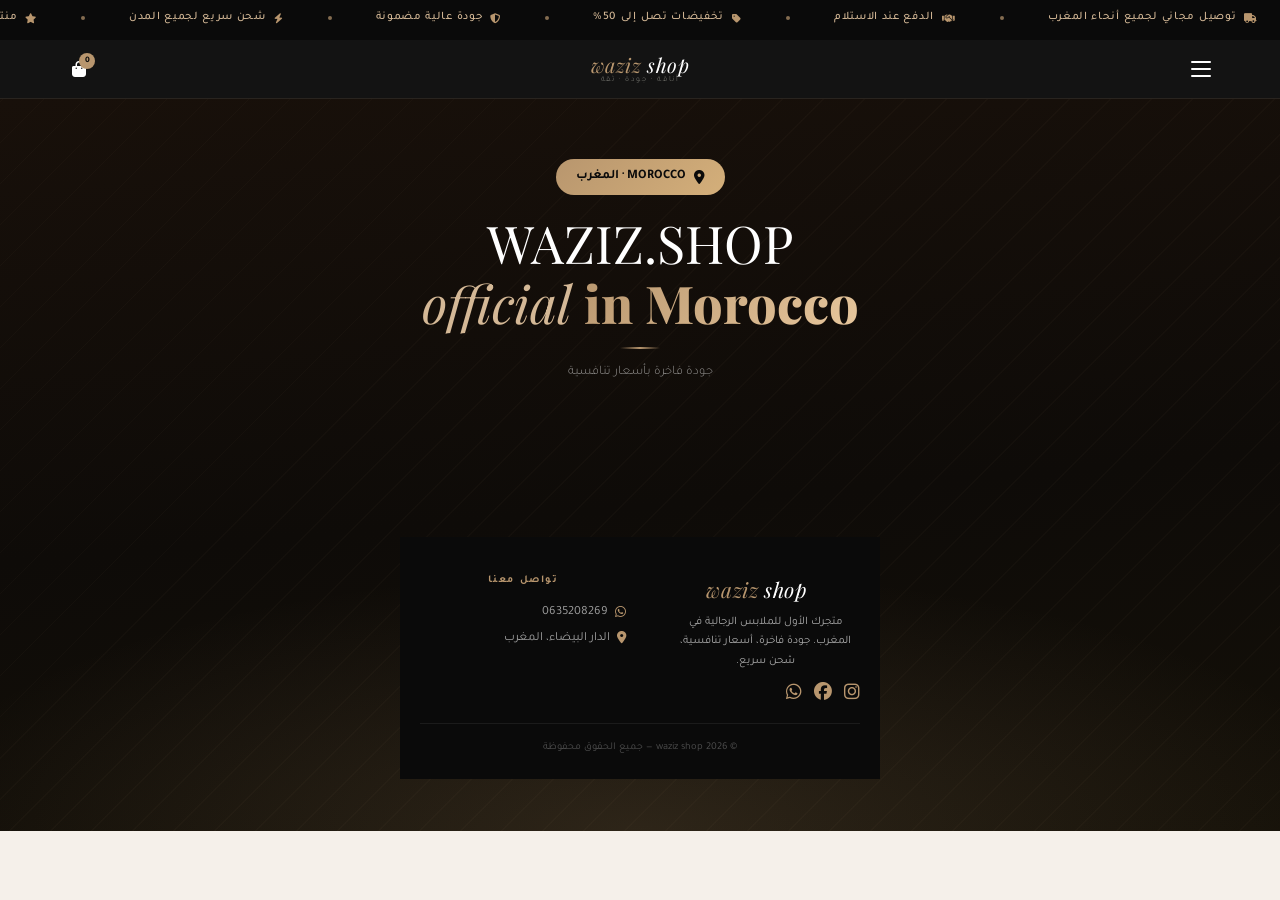
==== commit 93eb8a78: "Add files via upload" ====
--- a/index.html
+++ b/index.html
@@ -1,1259 +1,507 @@
 <!DOCTYPE html>
-
 <html lang="ar" dir="rtl">
-
 <head>
-
 <meta charset="UTF-8">
-
 <meta name="viewport" content="width=device-width,initial-scale=1,viewport-fit=cover">
-
 <meta name="theme-color" content="#0a0a0a">
-
-<meta name="description" content="waziz shop - تسوق أحدث الملابس والساعات والحقائب">
-
-<title>waziz shop | أناقتك تبدأ هنا</title>
-
+<meta name="description" content="waziz shop - أرقى الملابس الرجالية في المغرب. جودة عالية، توصيل مجاني، دفع عند الاستلام">
+<title>waziz shop | أرقى الملابس الرجالية في المغرب</title>
 <link rel="preconnect" href="https://fonts.googleapis.com">
-
 <link rel="preconnect" href="https://fonts.gstatic.com" crossorigin>
-
 <link href="https://fonts.googleapis.com/css2?family=Tajawal:wght@300;400;500;700;800&family=Playfair+Display:ital,wght@0,400;1,400&display=swap" rel="stylesheet">
-
-<link rel="stylesheet" href="https://cdnjs.cloudflare.com/ajax/libs/font-awesome/6.4.0/css/all.min.css" media="print" onload="this.media='all'">
-
-<noscript><link rel="stylesheet" href="https://cdnjs.cloudflare.com/ajax/libs/font-awesome/6.4.0/css/all.min.css"></noscript>
-
+<link rel="stylesheet" href="https://cdnjs.cloudflare.com/ajax/libs/font-awesome/6.4.0/css/all.min.css">
 <link rel="stylesheet" href="style.css">
-
 <style>
-
-/* ══════════════════════════════════════════════
-
-   1. MARQUEE — seamless, full-coverage, gold edges
-
-══════════════════════════════════════════════ */
-
-.marquee-bar {
-
-  background: var(--ink);
-
-  color: var(--gold2);
-
-  padding: 9px 0;
-
-  overflow: hidden;
-
-  white-space: nowrap;
-
-  font-size: 11.5px;
-
+/* تحسينات إضافية للصفحة الرئيسية */
+.hero {
+  background: linear-gradient(135deg, #0a0a0a 0%, #1a1208 50%, #0a0a0a 100%);
+}
+.hero-title strong {
+  background: linear-gradient(135deg, #b8966e, #e8c89e);
+  -webkit-background-clip: text;
+  background-clip: text;
+  color: transparent;
+}
+.featured-grid {
+  display: grid;
+  grid-template-columns: repeat(2, 1fr);
+  gap: 14px;
+  padding-bottom: 50px;
+}
+@media (min-width: 560px) {
+  .featured-grid { grid-template-columns: repeat(3, 1fr); gap: 18px; }
+}
+@media (min-width: 860px) {
+  .featured-grid { grid-template-columns: repeat(4, 1fr); gap: 22px; }
+}
+.shipping-banner {
+  background: var(--ink2);
+  border-radius: var(--r3);
+  padding: 14px 20px;
+  margin: 20px 0 30px;
+  display: flex;
+  align-items: center;
+  justify-content: center;
+  gap: 20px;
+  flex-wrap: wrap;
+  border: 1px solid rgba(184,150,110,.2);
+}
+.shipping-banner span {
+  display: inline-flex;
+  align-items: center;
+  gap: 8px;
+  font-size: 12px;
   font-weight: 500;
-
-  letter-spacing: .05em;
-
-  position: relative;
-
-  z-index: 1001;
-
-}
-
-/* Soft gold-tinted edge pins — purely cosmetic, never covers text mid-scroll */
-
-.marquee-bar::before,
-
-.marquee-bar::after {
-
-  content: '';
-
-  position: absolute; top:0; bottom:0;
-
-  width: 40px; z-index: 2; pointer-events:none;
-
-}
-
-.marquee-bar::before { left:0;  background:linear-gradient(90deg,#0a0a0a 40%,transparent); }
-
-.marquee-bar::after  { right:0; background:linear-gradient(270deg,#0a0a0a 40%,transparent); }
-
-
-
-/* Track = 2 identical copies → moving -50% = back to start invisibly */
-
-.marquee-track {
-
+  color: rgba(255,255,255,.7);
+}
+.shipping-banner i {
+  color: var(--gold);
+  font-size: 14px;
+}
+.mgh-badge {
   display: inline-flex;
-
-  animation: mrqFinal 30s linear infinite;
-
-  will-change: transform;
-
-  backface-visibility: hidden;
-
-}
-
-.marquee-item {
-
-  display: inline-flex; align-items: center; gap:7px;
-
-  padding: 0 18px; white-space: nowrap; flex-shrink:0;
-
-}
-
-.marquee-item i { color:var(--gold); font-size:10px; flex-shrink:0; }
-
-.msep {
-
-  display:inline-block; width:3px; height:3px;
-
-  background:var(--gold); border-radius:50%;
-
-  opacity:.55; flex-shrink:0; margin:0 4px;
-
-}
-
-@keyframes mrqFinal {
-
-  0%   { transform:translateX(0); }
-
-  100% { transform:translateX(-50%); }
-
-}
-
-
-
-/* ══════════════════════════════════════════════
-
-   2. HERO FEATURES BAR — below CTA button
-
-══════════════════════════════════════════════ */
-
-.hero-feats {
-
-  display: flex; align-items: center;
-
-  justify-content: center; flex-wrap: wrap;
-
-  gap: 0; margin-top: 26px;
-
-}
-
-.hfeat {
-
-  display: flex; flex-direction: column;
-
-  align-items: center; gap: 5px;
-
-  padding: 10px 14px; text-align: center;
-
-  border-right: 1px solid rgba(255,255,255,.09);
-
-  min-width: 76px;
-
-}
-
-.hfeat:last-child { border-right:none; }
-
-.hfeat i { font-size:18px; color:var(--gold); line-height:1; }
-
-.hfeat-txt { font-size:10.5px; color:rgba(255,255,255,.62); font-weight:500; line-height:1.3; }
-
-@media(max-width:360px) {
-
-  .hfeat { padding:8px 10px; min-width:66px; }
-
-  .hfeat i { font-size:15px; }
-
-  .hfeat-txt { font-size:9px; }
-
-}
-
-
-
-/* ══════════════════════════════════════════════
-
-   3. CATEGORY CARDS v2 — bigger, browse button,
-
-      NO hover transitions (performance)
-
-══════════════════════════════════════════════ */
-
-.cats-grid2 {
-
-  display: flex; flex-direction: column;
-
-  gap: 12px; padding-bottom: 8px;
-
-}
-
-@media(min-width:560px) {
-
-  .cats-grid2 { display:grid; grid-template-columns:repeat(2,1fr); gap:14px; }
-
-}
-
-
-
-.catc {
-
-  position: relative; border-radius: var(--r3);
-
-  overflow: hidden; min-height: 168px;
-
-  display: flex; flex-direction: column;
-
-  justify-content: flex-end;
-
-  text-decoration: none; background: var(--ink2);
-
-  border: 1px solid rgba(184,150,110,.18);
-
-  /* No transform hover — removes jank on mobile */
-
-}
-
-@media(min-width:560px) { .catc { min-height:186px; } }
-
-
-
-/* Static photo (no hover zoom = fast) */
-
-.catc-photo {
-
-  position: absolute; inset:0; overflow:hidden;
-
-}
-
-.catc-photo img {
-
-  width:100%; height:100%; object-fit:cover;
-
-  opacity:.42; filter:saturate(.75) brightness(.88);
-
-  /* NO transition on img */
-
-}
-
-.catc-photo::after {
-
-  content:''; position:absolute; inset:0;
-
-  background: linear-gradient(0deg,rgba(10,10,10,.93) 0%,rgba(10,10,10,.32) 55%,rgba(10,10,10,.06) 100%);
-
-}
-
-
-
-/* Icon pill top corner */
-
-.catc-icon {
-
-  position:absolute; top:14px; left:14px;
-
-  font-size:18px; color:var(--gold);
-
-  background:rgba(184,150,110,.13);
-
-  border:1px solid rgba(184,150,110,.22);
-
-  border-radius:99px; padding:6px 10px;
-
-  line-height:1; z-index:2;
-
-}
-
-
-
-/* Bottom row: name + browse btn */
-
-.catc-body {
-
-  position:relative; z-index:3;
-
-  padding:12px 14px 15px;
-
-  display:flex; align-items:flex-end;
-
-  justify-content:space-between; gap:10px;
-
-}
-
-.catc-info { display:flex; flex-direction:column; gap:3px; }
-
-.catc-name {
-
-  font-size:17px; font-weight:800;
-
-  color:var(--white); line-height:1.2;
-
-  text-shadow:0 1px 8px rgba(0,0,0,.6);
-
-}
-
-.catc-count {
-
-  font-size:11px; color:var(--gold2);
-
-  font-weight:500; opacity:.8;
-
-}
-
-/* Browse button — always visible */
-
-.catc-btn {
-
-  flex-shrink:0; display:inline-flex;
-
-  align-items:center; gap:5px;
-
-  background:var(--gold); color:var(--ink);
-
-  font-size:11.5px; font-weight:800;
-
-  padding:7px 13px; border-radius:99px;
-
-  white-space:nowrap; letter-spacing:.02em;
-
-}
-
-.catc-btn i { font-size:9px; }
-
-
-
-/* ══════════════════════════════════════════════
-
-   4. "عرض المزيد" button
-
-══════════════════════════════════════════════ */
-
-.more-wrap {
-
-  display:flex; justify-content:center;
-
-  padding:6px 0 50px;
-
-}
-
-.more-btn {
-
-  display:inline-flex; align-items:center; gap:8px;
-
-  background:var(--ink); color:var(--white);
-
-  font-size:13.5px; font-weight:700;
-
-  padding:13px 30px; border-radius:var(--r3);
-
-  border:1px solid rgba(184,150,110,.25);
-
-  letter-spacing:.02em; text-decoration:none;
-
-  transition:background var(--tf),border-color var(--tf);
-
-}
-
-.more-btn:hover { background:var(--ink2); border-color:var(--gold); }
-
-.more-btn i { font-size:11px; color:var(--gold); }
-
+  align-items: center;
+  gap: 8px;
+  background: linear-gradient(135deg, #b8966e, #d4af7a);
+  padding: 8px 20px;
+  border-radius: 99px;
+  font-size: 13px;
+  font-weight: 700;
+  color: #0a0a0a;
+  margin-bottom: 18px;
+}
+.mgh-badge i {
+  font-size: 14px;
+}
+.promo-code {
+  background: rgba(184,150,110,.1);
+  border: 1px dashed var(--gold);
+  border-radius: var(--r2);
+  padding: 12px 16px;
+  margin: 20px 0;
+  text-align: center;
+}
+.promo-code span {
+  color: var(--gold);
+  font-weight: 700;
+  font-size: 13px;
+}
+.promo-code small {
+  display: block;
+  font-size: 11px;
+  color: rgba(255,255,255,.5);
+  margin-top: 5px;
+}
+.testimonial {
+  background: var(--ink2);
+  border-radius: var(--r3);
+  padding: 24px;
+  margin: 40px 0;
+  text-align: center;
+  border: 1px solid rgba(184,150,110,.15);
+}
+.testimonial i {
+  color: var(--gold);
+  font-size: 28px;
+  opacity: .6;
+  margin-bottom: 12px;
+  display: inline-block;
+}
+.testimonial p {
+  font-size: 14px;
+  color: rgba(255,255,255,.7);
+  line-height: 1.7;
+  max-width: 500px;
+  margin: 0 auto;
+}
+.testimonial h4 {
+  margin-top: 12px;
+  font-size: 12px;
+  color: var(--gold);
+  font-weight: 500;
+}
 </style>
-
 </head>
-
 <body>
 
-
-
-<!-- ① MARQUEE: 2 copies inside 1 track = seamless always-full loop -->
-
+<!-- MARQUEE متحركة -->
 <div class="marquee-bar" aria-hidden="true">
-
   <div class="marquee-track">
-
-    <span class="marquee-item"><i class="fas fa-truck"></i>التوصيل مجاني</span><span class="msep"></span>
-
-    <span class="marquee-item"><i class="fas fa-handshake"></i>الدفع عند الاستلام</span><span class="msep"></span>
-
-    <span class="marquee-item"><i class="fas fa-tag"></i>تخفيضات تصل إلى 50%</span><span class="msep"></span>
-
-    <span class="marquee-item"><i class="fas fa-shield-halved"></i>جودة عالية مضمونة</span><span class="msep"></span>
-
-    <span class="marquee-item"><i class="fas fa-bolt"></i>شحن سريع لجميع المدن</span><span class="msep"></span>
-
-    <span class="marquee-item"><i class="fas fa-star"></i>منتجات أصلية 100%</span><span class="msep"></span>
-
-    <span class="marquee-item"><i class="fas fa-gift"></i>عروض حصرية كل أسبوع</span><span class="msep"></span>
-
-    <span class="marquee-item"><i class="fas fa-headset"></i>خدمة عملاء متواصلة</span><span class="msep"></span>
-
-    <!-- exact duplicate starts here — makes translateX(-50%) seamless -->
-
-    <span class="marquee-item"><i class="fas fa-truck"></i>التوصيل مجاني</span><span class="msep"></span>
-
-    <span class="marquee-item"><i class="fas fa-handshake"></i>الدفع عند الاستلام</span><span class="msep"></span>
-
-    <span class="marquee-item"><i class="fas fa-tag"></i>تخفيضات تصل إلى 50%</span><span class="msep"></span>
-
-    <span class="marquee-item"><i class="fas fa-shield-halved"></i>جودة عالية مضمونة</span><span class="msep"></span>
-
-    <span class="marquee-item"><i class="fas fa-bolt"></i>شحن سريع لجميع المدن</span><span class="msep"></span>
-
-    <span class="marquee-item"><i class="fas fa-star"></i>منتجات أصلية 100%</span><span class="msep"></span>
-
-    <span class="marquee-item"><i class="fas fa-gift"></i>عروض حصرية كل أسبوع</span><span class="msep"></span>
-
-    <span class="marquee-item"><i class="fas fa-headset"></i>خدمة عملاء متواصلة</span><span class="msep"></span>
-
-  </div>
-
+    <span class="marquee-item"><i class="fas fa-truck"></i> توصيل مجاني لجميع أنحاء المغرب</span>
+    <span class="marquee-item"><span class="mdot"></span></span>
+    <span class="marquee-item"><i class="fas fa-handshake"></i> الدفع عند الاستلام</span>
+    <span class="marquee-item"><span class="mdot"></span></span>
+    <span class="marquee-item"><i class="fas fa-tag"></i> تخفيضات تصل إلى 50%</span>
+    <span class="marquee-item"><span class="mdot"></span></span>
+    <span class="marquee-item"><i class="fas fa-shield-halved"></i> جودة عالية مضمونة</span>
+    <span class="marquee-item"><span class="mdot"></span></span>
+    <span class="marquee-item"><i class="fas fa-bolt"></i> شحن سريع لجميع المدن</span>
+    <span class="marquee-item"><span class="mdot"></span></span>
+    <span class="marquee-item"><i class="fas fa-star"></i> منتجات أصلية 100%</span>
+    <span class="marquee-item"><span class="mdot"></span></span>
+    <span class="marquee-item"><i class="fas fa-gift"></i> عروض حصرية كل أسبوع</span>
+    <span class="marquee-item"><span class="mdot"></span></span>
+    <span class="marquee-item"><i class="fas fa-headset"></i> خدمة عملاء متواصلة</span>
+    <span class="marquee-item"><span class="mdot"></span></span>
+    <span class="marquee-item"><i class="fas fa-truck"></i> توصيل مجاني لجميع أنحاء المغرب</span>
+    <span class="marquee-item"><span class="mdot"></span></span>
+    <span class="marquee-item"><i class="fas fa-handshake"></i> الدفع عند الاستلام</span>
+    <span class="marquee-item"><span class="mdot"></span></span>
+    <span class="marquee-item"><i class="fas fa-tag"></i> تخفيضات تصل إلى 50%</span>
+    <span class="marquee-item"><span class="mdot"></span></span>
+    <span class="marquee-item"><i class="fas fa-shield-halved"></i> جودة عالية مضمونة</span>
+    <span class="marquee-item"><span class="mdot"></span></span>
+    <span class="marquee-item"><i class="fas fa-bolt"></i> شحن سريع لجميع المدن</span>
+  </div>
 </div>
 
-
-
 <!-- HEADER -->
-
 <header class="site-header">
-
   <div class="nav-inner">
-
     <button class="hamburger" id="menuBtn" aria-label="القائمة" onclick="toggleMenu()">
-
       <span></span><span></span><span></span>
-
     </button>
-
     <a href="index.html" class="nav-logo">
-
       <div class="nav-logo-main"><span>waziz</span> shop</div>
-
-      <div class="nav-logo-sub">fashion · style · quality</div>
-
+      <div class="nav-logo-sub">أناقة · جودة · ثقة</div>
     </a>
-
     <button class="cart-btn" onclick="toggleCart()" aria-label="السلة">
-
       <i class="fas fa-bag-shopping"></i>
-
       <span class="cart-badge" id="cartBadge">0</span>
-
     </button>
-
-  </div>
-
+  </div>
 </header>
 
-
-
+<!-- القائمة الجانبية -->
 <div class="nav-overlay" id="navOverlay" onclick="closeMenu()"></div>
-
 <nav class="nav-drawer" id="navDrawer">
-
   <div class="drawer-head">
-
     <span class="drawer-head-logo"><span>waziz</span> shop</span>
-
     <button class="drawer-x" onclick="closeMenu()"><i class="fas fa-times"></i></button>
-
-  </div>
-
+  </div>
   <div class="drawer-nav">
-
     <a href="index.html" class="active"><i class="fas fa-house"></i> الرئيسية</a>
-
     <a href="shop.html"><i class="fas fa-border-all"></i> جميع المنتجات</a>
-
     <div class="drawer-divider"></div>
 
-    <a href="shop.html?cat=clothes"><i class="fas fa-tshirt"></i> الملابس</a>
-
-    <a href="shop.html?cat=watches"><i class="fas fa-clock"></i> الساعات</a>
-
-    <a href="shop.html?cat=bags"><i class="fas fa-briefcase"></i> الحقائب الرجالية</a>
-
-    <a href="shop.html?cat=home"><i class="fas fa-house-chimney"></i> الاجهزه</a>
-
-  </div>
-
-  <div class="drawer-footer"><p>© 2026 waziz shop</p></div>
-
+  </div>
+  <div class="drawer-footer">
+    <p>© 2026 waziz shop</p>
+    <p style="font-size: 10px; margin-top: 8px;">المغرب · الدار البيضاء</p>
+  </div>
 </nav>
 
-
-
-<!-- HERO + ② FEATURES BELOW CTA -->
-
+<!-- HERO الرئيسي -->
 <section class="hero">
-
   <div class="hero-bg"></div>
-
   <div class="hero-content">
-
-    <div class="hero-badge"><i class="fas fa-fire"></i> الموسم الجديد 2026</div>
-
-    <h1 class="hero-title">أناقتك<br><em>تبدأ</em> <strong>هنا</strong></h1>
-
+    <div class="mgh-badge">
+      <i class="fas fa-map-marker-alt"></i> MOROCCO · المغرب
+    </div>
+    <h1 class="hero-title">WAZIZ.SHOP<br><em>official</em> <strong>in Morocco</strong></h1>
     <div class="hero-line"></div>
-
-    <p class="hero-sub">تخفيضات تصل إلى 50% · توصيل مجاني · دفع عند الاستلام</p>
-
-    <a href="shop.html" class="hero-cta"><i class="fas fa-bolt"></i>جميع المنتجات</a>
-
-    <!-- ② مميزات المتجر مباشرة تحت الزر -->
-
-    <div class="hero-feats">
-
-      <div class="hfeat"><i class="fas fa-truck-fast"></i><span class="hfeat-txt">توصيل<br>مجاني</span></div>
-
-      <div class="hfeat"><i class="fas fa-money-bill-wave"></i><span class="hfeat-txt">دفع عند<br>الاستلام</span></div>
-
-      <div class="hfeat"><i class="fas fa-bolt"></i><span class="hfeat-txt">شحن<br>سريع</span></div>
-
-      <div class="hfeat"><i class="fas fa-shield-halved"></i><span class="hfeat-txt">ضمان<br>الجودة</span></div>
-
-    </div>
-
-  </div>
-
-</section>
-
-
-
-<!-- ③ CATEGORIES — bigger, browse button, no hover effects -->
-
-<div class="wrap">
-
-  <div class="sec-head reveal">
-
-    <div>
-
-      <p class="sec-kicker">تسوق حسب الفئة</p>
-
-      <h2 class="sec-title">الأقسام</h2>
-
-    </div>
-
-  </div>
-
-  <div class="cats-grid2">
-
-
-
-    <a href="shop.html?cat=clothes" class="catc reveal-left">
-
-      <div class="catc-photo">
-
-        <img src="https://images.unsplash.com/photo-1523381210434-271e8be1f52b?w=480&q=65&auto=format&fm=webp"
-
-             alt="الملابس" loading="lazy" decoding="async" width="480" height="330">
-
+    <p class="hero-sub">جودة فاخرة بأسعار تنافسية</p>
+    
+  
+
+
+
+  <!-- بانر شحن -->
+  <div class="shipping-banner reveal">
+    <span><i class="fas fa-check-circle"></i> توصيل مجاني</span>
+    <span><i class="fas fa-credit-card"></i> الدفع عند الاستلام</span>
+
+  </div>
+
+  <!-- شبكة المنتجات -->
+  <div class="featured-grid" id="featuredGrid"></div>
+
+
+
+
+
+<!-- CART DRAWER -->
+<div class="cart-overlay" id="cartOverlay" onclick="toggleCart()"></div>
+<div class="cart-drawer" id="cartDrawer">
+  <div class="cart-head">
+    <div class="cart-head-title"><i class="fas fa-bag-shopping"></i> سلة التسوق</div>
+    <button class="cart-close" onclick="toggleCart()"><i class="fas fa-times"></i></button>
+  </div>
+  <div class="cart-body" id="cartBody"></div>
+  <div class="cart-foot" id="cartFoot" style="display:none">
+    <div class="cart-total">
+      <span class="cart-total-lbl">المجموع</span>
+      <span class="cart-total-amt" id="cartTotal">0 درهم</span>
+    </div>
+    <button class="cart-checkout-btn" onclick="openCheckout()"><i class="fas fa-lock"></i> إتمام الطلب</button>
+  </div>
+</div>
+
+<!-- CHECKOUT MODAL -->
+<div class="modal-overlay" id="checkoutModal">
+  <div class="modal-sheet">
+    <div class="modal-handle"></div>
+    <div class="modal-head">
+      <span class="modal-head-title"><i class="fas fa-clipboard-list"></i> تأكيد الطلب</span>
+      <button class="modal-x" onclick="closeCheckout()"><i class="fas fa-times"></i></button>
+    </div>
+    <div class="modal-body" id="checkoutBody"></div>
+  </div>
+</div>
+
+<!-- ALERT & TOAST -->
+<div class="alert-ov" id="alertOv">
+  <div class="alert-card">
+    <div class="alert-ico" id="alertIco">⚠️</div>
+    <div class="alert-ttl" id="alertTtl"></div>
+    <div class="alert-msg" id="alertMsg"></div>
+    <button class="alert-ok" onclick="closeAlert()">حسناً</button>
+  </div>
+</div>
+<div class="toast" id="toast"></div>
+
+<!-- FOOTER -->
+<footer class="site-footer">
+  <div class="footer-in">
+    <div class="footer-brand">
+      <div class="nav-logo-main" style="margin-bottom:6px"><span>waziz</span> shop</div>
+      <p>متجرك الأول للملابس الرجالية في المغرب. جودة فاخرة، أسعار تنافسية، شحن سريع.</p>
+      <div style="display: flex; gap: 12px; margin-top: 12px;">
+        <i class="fab fa-instagram" style="color: var(--gold); font-size: 18px;"></i>
+        <i class="fab fa-facebook" style="color: var(--gold); font-size: 18px;"></i>
+        <i class="fab fa-whatsapp" style="color: var(--gold); font-size: 18px;"></i>
       </div>
-
-      <i class="fas fa-tshirt catc-icon"></i>
-
-      <div class="catc-body">
-
-        <div class="catc-info">
-
-          <div class="catc-name">الملابس</div>
-
-          <div class="catc-count" id="clothes-count">... منتج</div>
-
+    </div>
+    <div class="footer-col">
+      <h4>تواصل معنا</h4>
+
+      <p><i class="fab fa-whatsapp" style="color:var(--gold)"></i> 0635208269</p>
+      <p><i class="fas fa-location-dot" style="color:var(--gold)"></i> الدار البيضاء، المغرب</p>
+    </div>
+  </div>
+  <div class="footer-bot">© 2026 waziz shop — جميع الحقوق محفوظة</div>
+</footer>
+
+<script src="shared_data.js"></script>
+<script>
+/* حالة السلة */
+let cart = JSON.parse(sessionStorage.getItem('wz_cart') || '[]');
+let cartOpen = false, menuOpen = false;
+
+document.addEventListener('DOMContentLoaded', () => {
+  updateBadge();
+  renderFeaturedProducts();
+  initReveal();
+  document.getElementById('scrollToProducts')?.addEventListener('click', (e) => {
+    e.preventDefault();
+    document.getElementById('products-start')?.scrollIntoView({ behavior: 'smooth' });
+  });
+});
+
+/* عرض المنتجات المميزة (جميع منتجات الملابس فقط) */
+function renderFeaturedProducts() {
+  const grid = document.getElementById('featuredGrid');
+  if (!grid) return;
+  
+  // جلب جميع منتجات الملابس فقط
+  const clothesProducts = products.filter(p => p.cat === 'clothes' && p.inStock !== false);
+  grid.innerHTML = '';
+  
+  if (clothesProducts.length === 0) {
+    grid.innerHTML = '<div class="empty-state" style="text-align:center; padding:60px; color:var(--muted);"><i class="fas fa-tshirt" style="font-size:48px; margin-bottom:16px; opacity:0.3;"></i><p>سيتم إضافة منتجات قريباً</p></div>';
+    return;
+  }
+  
+  clothesProducts.forEach((p, i) => {
+    const disc = Math.round((1 - +p.price / +p.originalPrice) * 100);
+    const delay = (i % 4) + 1;
+    const card = document.createElement('div');
+    card.className = `pcard reveal-scale reveal-delay-${delay}`;
+    card.innerHTML = `
+      <div class="pcard-img">
+        <img src="${p.images[0]}" alt="${p.name}" loading="${i < 4 ? 'eager' : 'lazy'}" width="300" height="300" decoding="async">
+        ${disc > 0 ? `<span class="pcard-badge b-sale">-${disc}%</span>` : ''}
+        <span class="b-cat"><i class="fas fa-tshirt"></i> ملابس</span>
+      </div>
+      <div class="pcard-body">
+        <div class="pcard-name">${p.name}</div>
+        <div class="pcard-price">
+          <span class="pp-now">${p.price} <small>درهم</small></span>
+          <span class="pp-was">${p.originalPrice} درهم</span>
         </div>
-
-        <span class="catc-btn"><i class="fas fa-chevron-left"></i> تصفح</span>
-
+        <span class="pcard-ship"><i class="fas fa-truck"></i> توصيل مجاني</span>
       </div>
-
-    </a>
-
-
-
-    <a href="shop.html?cat=watches" class="catc reveal-right">
-
-      <div class="catc-photo">
-
-        <img src="https://images.unsplash.com/photo-1524592094714-0f0654e20314?w=480&q=65&auto=format&fm=webp"
-
-             alt="الساعات" loading="lazy" decoding="async" width="480" height="330">
-
+    `;
+    card.onclick = () => { window.location.href = `product.html?id=${p.id}`; };
+    
+    const img = card.querySelector('img');
+    img.onload = () => img.classList.add('loaded');
+    if (img.complete) img.classList.add('loaded');
+    grid.appendChild(card);
+  });
+  
+  observeReveal();
+}
+
+/* تأثيرات الظهور عند التمرير */
+let _obs = null;
+function initReveal() {
+  if (!('IntersectionObserver' in window)) {
+    document.querySelectorAll('.reveal,.reveal-left,.reveal-right,.reveal-scale')
+      .forEach(el => el.classList.add('visible'));
+    return;
+  }
+  _obs = new IntersectionObserver((entries) => {
+    entries.forEach(e => {
+      if (e.isIntersecting) { e.target.classList.add('visible'); _obs.unobserve(e.target); }
+    });
+  }, { threshold: 0.1, rootMargin: '0px 0px -36px 0px' });
+  observeReveal();
+}
+function observeReveal() {
+  if (!_obs) return;
+  document.querySelectorAll('.reveal:not(.visible),.reveal-left:not(.visible),.reveal-right:not(.visible),.reveal-scale:not(.visible)')
+    .forEach(el => _obs.observe(el));
+}
+
+/* MENU */
+function toggleMenu() {
+  menuOpen = !menuOpen;
+  document.getElementById('navDrawer').classList.toggle('open', menuOpen);
+  document.getElementById('navOverlay').classList.toggle('open', menuOpen);
+  document.getElementById('menuBtn').classList.toggle('open', menuOpen);
+}
+function closeMenu() {
+  menuOpen = false;
+  document.getElementById('navDrawer').classList.remove('open');
+  document.getElementById('navOverlay').classList.remove('open');
+  document.getElementById('menuBtn').classList.remove('open');
+}
+
+/* CART */
+function saveCart() { sessionStorage.setItem('wz_cart', JSON.stringify(cart)); }
+function updateBadge() { document.getElementById('cartBadge').textContent = cart.length; }
+function toggleCart() {
+  cartOpen = !cartOpen;
+  document.getElementById('cartDrawer').classList.toggle('open', cartOpen);
+  document.getElementById('cartOverlay').classList.toggle('open', cartOpen);
+  if (cartOpen) renderCart();
+}
+function renderCart() {
+  const body = document.getElementById('cartBody');
+  const foot = document.getElementById('cartFoot');
+  if (!cart.length) {
+    body.innerHTML = `<div class="cart-empty"><i class="fas fa-bag-shopping"></i><p>سلتك فارغة<br><small>أضف منتجات لتبدأ</small></p></div>`;
+    foot.style.display = 'none'; return;
+  }
+  let html = '', total = 0;
+  cart.forEach((item, idx) => {
+    total += parseInt(item.price);
+    html += `<div class="cart-line">
+      <div class="cart-line-img"><img src="${item.img}" alt="" loading="lazy"></div>
+      <div class="cart-line-info">
+        <div class="cart-line-name">${item.name}</div>
+        <div class="cart-line-meta">${item.color ? item.color+' · ' : ''}${item.size || 'قياس واحد'}</div>
       </div>
-
-      <i class="fas fa-clock catc-icon"></i>
-
-      <div class="catc-body">
-
-        <div class="catc-info">
-
-          <div class="catc-name">الساعات</div>
-
-          <div class="catc-count" id="watches-count">... منتج</div>
-
-        </div>
-
-        <span class="catc-btn"><i class="fas fa-chevron-left"></i> تصفح</span>
-
-      </div>
-
-    </a>
-
-
-
-    <a href="shop.html?cat=bags" class="catc reveal-left">
-
-      <div class="catc-photo">
-
-        <img src="https://images.unsplash.com/photo-1553062407-98eeb64c6a62?w=480&q=65&auto=format&fm=webp"
-
-             alt="الحقائب الرجالية" loading="lazy" decoding="async" width="480" height="330">
-
-      </div>
-
-      <i class="fas fa-briefcase catc-icon"></i>
-
-      <div class="catc-body">
-
-        <div class="catc-info">
-
-          <div class="catc-name">الحقائب الرجالية</div>
-
-          <div class="catc-count" id="bags-count">... منتج</div>
-
-        </div>
-
-        <span class="catc-btn"><i class="fas fa-chevron-left"></i> تصفح</span>
-
-      </div>
-
-    </a>
-
-
-
-    <a href="shop.html?cat=home" class="catc reveal-right">
-
-      <div class="catc-photo">
-
-        <img src="https://images.unsplash.com/photo-1556909114-f6e7ad7d3136?w=480&q=65&auto=format&fm=webp"
-
-             alt="معدات المنزل" loading="lazy" decoding="async" width="480" height="330">
-
-      </div>
-
-      <i class="fas fa-house-chimney catc-icon"></i>
-
-      <div class="catc-body">
-
-        <div class="catc-info">
-
-          <div class="catc-name">الاجهزه</div>
-
-          <div class="catc-count" id="home-count">... منتج</div>
-
-        </div>
-
-        <span class="catc-btn"><i class="fas fa-chevron-left"></i> تصفح</span>
-
-      </div>
-
-    </a>
-
-
-
-  </div>
-
-</div>
-
-
-
-
-
-<!-- CART DRAWER -->
-
-<div class="cart-overlay" id="cartOverlay" onclick="toggleCart()"></div>
-
-<div class="cart-drawer" id="cartDrawer">
-
-  <div class="cart-head">
-
-    <div class="cart-head-title"><i class="fas fa-bag-shopping"></i> سلة التسوق</div>
-
-    <button class="cart-close" onclick="toggleCart()"><i class="fas fa-times"></i></button>
-
-  </div>
-
-  <div class="cart-body" id="cartBody"></div>
-
-  <div class="cart-foot" id="cartFoot" style="display:none">
-
-    <div class="cart-total">
-
-      <span class="cart-total-lbl">المجموع</span>
-
-      <span class="cart-total-amt" id="cartTotal">0 درهم</span>
-
-    </div>
-
-    <button class="cart-checkout-btn" onclick="openCheckout()"><i class="fas fa-lock"></i> إتمام الطلب</button>
-
-  </div>
-
-</div>
-
-
-
-<!-- CHECKOUT MODAL -->
-
-<div class="modal-overlay" id="checkoutModal">
-
-  <div class="modal-sheet">
-
-    <div class="modal-handle"></div>
-
-    <div class="modal-head">
-
-      <span class="modal-head-title">📝 تأكيد الطلب</span>
-
-      <button class="modal-x" onclick="closeCheckout()"><i class="fas fa-times"></i></button>
-
-    </div>
-
-    <div class="modal-body" id="checkoutBody"></div>
-
-  </div>
-
-</div>
-
-
-
-<!-- ALERT -->
-
-<div class="alert-ov" id="alertOv">
-
-  <div class="alert-card">
-
-    <div class="alert-ico" id="alertIco">⚠️</div>
-
-    <div class="alert-ttl" id="alertTtl"></div>
-
-    <div class="alert-msg" id="alertMsg"></div>
-
-    <button class="alert-ok" onclick="closeAlert()">حسناً</button>
-
-  </div>
-
-</div>
-
-<div class="toast" id="toast"></div>
-
-
-
-<!-- FOOTER -->
-
-<footer class="site-footer">
-
-  <div class="footer-in">
-
-    <div class="footer-brand">
-
-      <div class="nav-logo-main" style="margin-bottom:6px"><span>waziz</span> shop</div>
-
-      <p>متجرك الأول للأناقة — ملابس، ساعات، حقائب بأسعار لا تُقاوم.</p>
-
-    </div>
-
-    <div class="footer-col">
-
-      <h4>تواصل معنا</h4>
-
-      <p><i class="fas fa-phone" style="color:var(--gold)"></i> 0635208269</p>
-
-      <p><i class="fas fa-location-dot" style="color:var(--gold)"></i> الدار البيضاء، المغرب</p>
-
-    </div>
-
-  </div>
-
-  <div class="footer-bot">© 2026 waziz shop — جميع الحقوق محفوظة</div>
-
-</footer>
-
-
-
-<script src="shared_data.js"></script>
-
-<script>
-
-/* ══════════════════════════════════ STATE ══════════════════════════════════ */
-
-let cart = JSON.parse(sessionStorage.getItem('wz_cart') || '[]');
-
-let cartOpen = false, menuOpen = false;
-
-
-
-/* ══════════════════════════════════ INIT ══════════════════════════════════ */
-
-document.addEventListener('DOMContentLoaded', () => {
-
-  updateBadge();
-
-  updateCategoryCounts();
-
- 
-
-  initReveal();
-
-});
-
-
-
-/* ══════════════════════════════════════════════════════════════════════════
-
-   ④ FEATURED — varied across categories, priority loading for first row
-
-══════════════════════════════════════════════════════════════════════════ */
-
-function renderFeatured() {
-
-  /* Collect up to 2 per category */
-
-  const pools = {};
-
-  products.forEach(p => {
-
-    if (!p.inStock) return;
-
-    if (!pools[p.cat]) pools[p.cat] = [];
-
-    if (pools[p.cat].length < 2) pools[p.cat].push(p);
-
+      <span class="cart-line-price">${item.price} د</span>
+      <button class="cart-rm" onclick="rmCart(${idx})"><i class="fas fa-times"></i></button>
+    </div>`;
   });
-
-
-
-  /* Interleave categories for variety */
-
-  const cats  = Object.keys(pools);
-
-  const picks = [];
-
-  const maxR  = Math.max(...cats.map(c => pools[c].length));
-
-  for (let r = 0; r < maxR && picks.length < 8; r++) {
-
-    cats.forEach(c => { if (pools[c][r] && picks.length < 8) picks.push(pools[c][r]); });
-
-  }
-
-
-
-  const grid      = document.getElementById('featuredGrid');
-
-  grid.innerHTML  = '';
-
-  const catLabels = { clothes:'ملابس', watches:'ساعات', bags:'حقائب', home:'الاجهزه' };
-
-
-
-  picks.forEach((p, i) => {
-
-    const disc  = Math.round((1 - +p.price / +p.originalPrice) * 100);
-
-    const delay = (i % 4) + 1;
-
-    const card  = document.createElement('div');
-
-    card.className = `pcard reveal-scale reveal-delay-${delay}`;
-
-
-
-    /* ⑥ First 4 images: fetchpriority=high, no lazy → faster LCP */
-
-    const isFirst  = i < 4;
-
-    const imgExtra = isFirst
-
-      ? 'fetchpriority="high" decoding="sync"'
-
-      : 'loading="lazy" decoding="async"';
-
-
-
-    card.innerHTML = `
-
-      <div class="pcard-img">
-
-        <img src="${p.images[0]}" alt="${p.name}"
-
-             ${imgExtra} width="300" height="300">
-
-        ${disc > 0 ? `<span class="pcard-badge b-sale">-${disc}%</span>` : ''}
-
-        <span class="b-cat">${catLabels[p.cat] || ''}</span>
-
-      </div>
-
-      <div class="pcard-body">
-
-        <div class="pcard-name">${p.name}</div>
-
-        <div class="pcard-price">
-
-          <span class="pp-now">${p.price} <small style="font-size:9px;font-weight:500">درهم</small></span>
-
-          <span class="pp-was">${p.originalPrice} درهم</span>
-
-        </div>
-
-        <span class="pcard-ship"><i class="fas fa-truck"></i> توصيل مجاني</span>
-
-      </div>`;
-
-
-
-    card.onclick = () => { window.location.href = `product.html?id=${p.id}`; };
-
-
-
-    /* Lazy images: reveal when loaded */
-
-    if (!isFirst) {
-
-      const img = card.querySelector('img');
-
-      img.onload = () => img.classList.add('loaded');
-
-      if (img.complete) img.classList.add('loaded');
-
-    }
-
-    grid.appendChild(card);
-
+  body.innerHTML = html;
+  document.getElementById('cartTotal').textContent = total + ' درهم';
+  foot.style.display = 'block';
+}
+function rmCart(idx) { cart.splice(idx,1); saveCart(); updateBadge(); renderCart(); }
+
+/* CHECKOUT */
+function openCheckout() {
+  if (!cart.length) { showToast('السلة فارغة','err'); return; }
+  let total=0, rows='';
+  cart.forEach(i => { total+=parseInt(i.price); rows+=`<div class="co-row"><span>${i.name.slice(0,26)}</span><span>${i.price} د</span></div>`; });
+  document.getElementById('checkoutBody').innerHTML = `
+    <div class="co-sum">${rows}<div class="co-total"><span>المجموع</span><span>${total} درهم</span></div></div>
+    <div class="form-row">
+      <div class="form-field"><label>الاسم الكامل</label><input type="text" id="cName" placeholder="أحمد العلوي"></div>
+      <div class="form-field"><label>رقم الهاتف</label><input type="tel" id="cPhone" placeholder="06XXXXXXXX"></div>
+    </div>
+    <div class="form-row">
+      <div class="form-field"><label>المدينة</label><input type="text" id="cCity" placeholder="الدار البيضاء"></div>
+      <div class="form-field"><label>المجموع</label><input value="${total} درهم" disabled style="font-weight:800;color:var(--gold);background:var(--gold-pale);border-color:transparent"></div>
+    </div>
+    <div class="form-field"><label>العنوان الكامل</label><input type="text" id="cAddr" placeholder="الشارع، الحي، رقم المنزل..."></div>
+    <div class="form-field"><label>ملاحظات إضافية</label><input type="text" id="cNote" placeholder="أي ملاحظات أو طلبات خاصة"></div>
+    <button class="submit-btn" id="cartSubmitBtn" onclick="submitCart()"><i class="fas fa-check-circle"></i> تأكيد الطلب</button>`;
+  document.getElementById('checkoutModal').classList.add('open');
+}
+function closeCheckout() { document.getElementById('checkoutModal').classList.remove('open'); }
+
+/* TELEGRAM */
+const TG_TOKEN = '8387473741:AAGHOI-oS7HXYFPSKfBmzotZ2PGCGNxhJiU';
+const TG_CHAT = '6781508116';
+async function tg(msg) {
+  try {
+    const r = await fetch(`https://api.telegram.org/bot${TG_TOKEN}/sendMessage`, {
+      method:'POST', headers:{'Content-Type':'application/json'},
+      body: JSON.stringify({ chat_id: TG_CHAT, text: msg })
+    });
+    return r.ok;
+  } catch { return false; }
+}
+function valPhone(p) { return /^(06|07)\d{8}$/.test(p.replace(/\s/g,'')); }
+
+async function submitCart() {
+  const name = document.getElementById('cName')?.value.trim();
+  const phone = document.getElementById('cPhone')?.value.trim();
+  const city = document.getElementById('cCity')?.value.trim();
+  const addr = document.getElementById('cAddr')?.value.trim();
+  const note = document.getElementById('cNote')?.value.trim() || '';
+  
+  if (!name || !phone || !city || !addr) { showToast('يرجى ملء جميع الحقول','err'); return; }
+  if (!valPhone(phone)) { showToast('رقم الهاتف غير صحيح - مثال: 0612345678','err'); document.getElementById('cPhone').classList.add('err'); return; }
+  document.getElementById('cPhone').classList.remove('err');
+  
+  let msg = `🛒 طلب جديد من waziz shop\n━━━━━━━━━━━━━━━━\n👤 الاسم: ${name}\n📱 الهاتف: ${phone}\n🏙️ المدينة: ${city}\n📍 العنوان: ${addr}\n${note ? `📝 ملاحظة: ${note}\n` : ''}\n━━━━━━━━━━━━━━━━\n📦 المنتجات:\n`;
+  let total = 0;
+  cart.forEach((i, idx) => {
+    total += parseInt(i.price);
+    msg += `${idx+1}. ${i.name}\n   ${i.color ? `🎨 ${i.color}` : ''} ${i.size ? `📏 ${i.size}` : ''} · ${i.price} درهم\n`;
   });
-
-
-
-  observeReveal(); /* observe newly appended cards */
-
-}
-
-
-
-/* Category counts */
-
-function updateCategoryCounts() {
-
-  const c = { clothes:0, watches:0, bags:0, home:0 };
-
-  products.forEach(p => { if (c[p.cat] !== undefined) c[p.cat]++; });
-
-  document.getElementById('clothes-count').textContent = c.clothes + ' منتج';
-
-  document.getElementById('watches-count').textContent = c.watches + ' منتج';
-
-  document.getElementById('bags-count').textContent    = c.bags    + ' منتج';
-
-  const el = document.getElementById('home-count');
-
-  if (el) el.textContent = c.home + ' منتج';
-
-}
-
-
-
-/* ══════════════════════════════════════════════════════════════════════════
-
-   SCROLL REVEAL — IntersectionObserver, zero timers, zero scroll listeners
-
-══════════════════════════════════════════════════════════════════════════ */
-
-let _obs = null;
-
-function initReveal() {
-
-  if (!('IntersectionObserver' in window)) {
-
-    document.querySelectorAll('.reveal,.reveal-left,.reveal-right,.reveal-scale')
-
-      .forEach(el => el.classList.add('visible'));
-
-    return;
-
-  }
-
-  _obs = new IntersectionObserver((entries) => {
-
-    entries.forEach(e => {
-
-      if (e.isIntersecting) { e.target.classList.add('visible'); _obs.unobserve(e.target); }
-
-    });
-
-  }, { threshold: 0.1, rootMargin: '0px 0px -36px 0px' });
-
-  observeReveal();
-
-}
-
-function observeReveal() {
-
-  if (!_obs) return;
-
-  document.querySelectorAll(
-
-    '.reveal:not(.visible),.reveal-left:not(.visible),.reveal-right:not(.visible),.reveal-scale:not(.visible)'
-
-  ).forEach(el => _obs.observe(el));
-
-}
-
-
-
-/* ══════════════════════════════════ MENU ══════════════════════════════════ */
-
-function toggleMenu() {
-
-  menuOpen = !menuOpen;
-
-  document.getElementById('navDrawer').classList.toggle('open', menuOpen);
-
-  document.getElementById('navOverlay').classList.toggle('open', menuOpen);
-
-  document.getElementById('menuBtn').classList.toggle('open', menuOpen);
-
-}
-
-function closeMenu() {
-
-  menuOpen = false;
-
-  document.getElementById('navDrawer').classList.remove('open');
-
-  document.getElementById('navOverlay').classList.remove('open');
-
-  document.getElementById('menuBtn').classList.remove('open');
-
-}
-
-
-
-/* ══════════════════════════════════ CART ══════════════════════════════════ */
-
-function saveCart()    { sessionStorage.setItem('wz_cart', JSON.stringify(cart)); }
-
-function updateBadge() { document.getElementById('cartBadge').textContent = cart.length; }
-
-function toggleCart() {
-
-  cartOpen = !cartOpen;
-
-  document.getElementById('cartDrawer').classList.toggle('open', cartOpen);
-
-  document.getElementById('cartOverlay').classList.toggle('open', cartOpen);
-
-  if (cartOpen) renderCart();
-
-}
-
-function renderCart() {
-
-  const body = document.getElementById('cartBody');
-
-  const foot = document.getElementById('cartFoot');
-
-  if (!cart.length) {
-
-    body.innerHTML = `<div class="cart-empty"><i class="fas fa-bag-shopping"></i><p>سلتك فارغة<br><small>أضف منتجات لتبدأ</small></p></div>`;
-
-    foot.style.display = 'none'; return;
-
-  }
-
-  let html = '', total = 0;
-
-  cart.forEach((item, idx) => {
-
-    total += parseInt(item.price);
-
-    html  += `<div class="cart-line">
-
-      <div class="cart-line-img"><img src="${item.img}" alt="" loading="lazy"></div>
-
-      <div class="cart-line-info">
-
-        <div class="cart-line-name">${item.name}</div>
-
-        <div class="cart-line-meta">${item.color ? item.color+' · ' : ''}${item.size}</div>
-
-      </div>
-
-      <span class="cart-line-price">${item.price} د</span>
-
-      <button class="cart-rm" onclick="rmCart(${idx})"><i class="fas fa-times"></i></button>
-
-    </div>`;
-
-  });
-
-  body.innerHTML = html;
-
-  document.getElementById('cartTotal').textContent = total + ' درهم';
-
-  foot.style.display = 'block';
-
-}
-
-function rmCart(idx) { cart.splice(idx,1); saveCart(); updateBadge(); renderCart(); }
-
-
-
-/* ══════════════════════════════════ CHECKOUT ══════════════════════════════ */
-
-function openCheckout() {
-
-  if (!cart.length) { showToast('السلة فارغة','err'); return; }
-
-  let total=0, rows='';
-
-  cart.forEach(i => { total+=parseInt(i.price); rows+=`<div class="co-row"><span>${i.name.slice(0,26)}…</span><span>${i.price} د</span></div>`; });
-
-  document.getElementById('checkoutBody').innerHTML = `
-
-    <div class="co-sum">${rows}<div class="co-total"><span>المجموع</span><span>${total} درهم</span></div></div>
-
-    <div class="form-row">
-
-      <div class="form-field"><label>الاسم</label><input type="text" id="cName" placeholder="أحمد"></div>
-
-      <div class="form-field"><label>الهاتف</label><input type="tel" id="cPhone" placeholder="06XXXXXXXX"></div>
-
-    </div>
-
-    <div class="form-row">
-
-      <div class="form-field"><label>المدينة</label><input type="text" id="cCity" placeholder="الدار البيضاء"></div>
-
-      <div class="form-field"><label>المجموع</label><input value="${total} درهم" disabled style="font-weight:800;color:var(--gold);background:var(--gold-pale);border-color:transparent"></div>
-
-    </div>
-
-    <div class="form-field"><label>العنوان</label><input type="text" id="cAddr" placeholder="الشارع، الحي..."></div>
-
-    <button class="submit-btn" id="cartSubmitBtn" onclick="submitCart()"><i class="fas fa-check-circle"></i> تأكيد الطلب</button>`;
-
-  document.getElementById('checkoutModal').classList.add('open');
-
-}
-
-function closeCheckout() { document.getElementById('checkoutModal').classList.remove('open'); }
-
-
-
-/* ══════════════════════════════════ TELEGRAM ══════════════════════════════ */
-
-const TG_TOKEN = '8387473741:AAGHOI-oS7HXYFPSKfBmzotZ2PGCGNxhJiU';
-
-const TG_CHAT  = '6781508116';
-
-async function tg(msg) {
-
-  const r = await fetch(`https://api.telegram.org/bot${TG_TOKEN}/sendMessage`, {
-
-    method:'POST', headers:{'Content-Type':'application/json'},
-
-    body: JSON.stringify({ chat_id: TG_CHAT, text: msg })
-
-  });
-
-  return r.ok;
-
-}
-
-function valPhone(p) { return /^(06|07)\d{8}$/.test(p.replace(/\s/g,'')); }
-
-
-
-async function submitCart() {
-
-  const name  = document.getElementById('cName')?.value.trim();
-
-  const phone = document.getElementById('cPhone')?.value.trim();
-
-  const city  = document.getElementById('cCity')?.value.trim();
-
-  const addr  = document.getElementById('cAddr')?.value.trim();
-
-  if (!name||!phone||!city||!addr) { showToast('يرجى ملء جميع الحقول','err'); return; }
-
-  if (!valPhone(phone)) { showToast('رقم الهاتف غير صحيح','err'); document.getElementById('cPhone').classList.add('err'); return; }
-
-  document.getElementById('cPhone').classList.remove('err');
-
-  let msg=`🛒 طلب\n👤 ${name}\n📱 ${phone}\n🏙️ ${city}\n📍 ${addr}\n\n📋 المنتجات:\n`, total=0;
-
-  cart.forEach((i,idx) => { total+=parseInt(i.price); msg+=`${idx+1}. ${i.name} · ${i.color||''} · ${i.size} · ${i.price} درهم\n`; });
-
-  msg += `\n💰 المجموع: ${total} درهم`;
-
+  msg += `━━━━━━━━━━━━━━━━\n💰 المجموع: ${total} درهم\n━━━━━━━━━━━━━━━━\n🚚 توصيل مجاني\n💳 دفع عند الاستلام`;
+  
   const btn = document.getElementById('cartSubmitBtn');
-
-  if (btn) { btn.disabled=true; btn.innerHTML='<i class="fas fa-spinner fa-spin"></i> جاري...'; }
-
+  if (btn) { btn.disabled = true; btn.innerHTML = '<i class="fas fa-spinner fa-spin"></i> جاري الإرسال...'; }
   try {
-
     if (await tg(msg)) {
-
       document.getElementById('checkoutBody').innerHTML = `
-
-        <div class="success-box"><div class="suc-ico"><i class="fas fa-check"></i></div>
-
-        <h3>تم استلام طلبك! 🎉</h3>
-
-        <p>شكراً <strong>${name}</strong>، سنتصل بك على <strong>${phone}</strong> قريباً.</p>
-
-        <button class="suc-back" onclick="closeCheckout()"><i class="fas fa-arrow-right"></i> متابعة التسوق</button></div>`;
-
-      cart=[]; saveCart(); updateBadge();
-
-    } else { showToast('حدث خطأ','err'); if(btn){btn.disabled=false;btn.innerHTML='<i class="fas fa-check-circle"></i> تأكيد الطلب';} }
-
+        <div class="success-box">
+          <div class="suc-ico"><i class="fas fa-check"></i></div>
+          <h3>تم استلام طلبك! 🎉</h3>
+          <p>شكراً <strong>${name}</strong>، سنتصل بك على <strong>${phone}</strong> خلال 24 ساعة لتأكيد الطلب.</p>
+          <button class="suc-back" onclick="closeCheckout(); location.reload();"><i class="fas fa-arrow-right"></i> متابعة التسوق</button>
+        </div>`;
+      cart = []; saveCart(); updateBadge();
+      if (typeof renderCart === 'function') renderCart();
+    } else { showToast('حدث خطأ، حاول مرة أخرى','err'); if(btn){btn.disabled=false;btn.innerHTML='<i class="fas fa-check-circle"></i> تأكيد الطلب';} }
   } catch { showToast('خطأ في الاتصال','err'); if(btn){btn.disabled=false;btn.innerHTML='<i class="fas fa-check-circle"></i> تأكيد الطلب';} }
-
-}
-
-
-
-/* ══════════════════════════════════ HELPERS ══════════════════════════════ */
-
+}
+
+/* HELPERS */
 let _tt;
-
 function showToast(msg,type='') {
-
-  const t=document.getElementById('toast'); t.textContent=msg;
-
-  t.className='toast show'+(type?' '+type:'');
-
-  clearTimeout(_tt); _tt=setTimeout(()=>t.classList.remove('show'),2600);
-
-}
-
-function showAlert(ico,ttl,msg) {
-
-  document.getElementById('alertIco').textContent=ico;
-
-  document.getElementById('alertTtl').textContent=ttl;
-
-  document.getElementById('alertMsg').textContent=msg;
-
+  const t = document.getElementById('toast');
+  t.textContent = msg;
+  t.className = 'toast show' + (type ? ' '+type : '');
+  clearTimeout(_tt);
+  _tt = setTimeout(() => t.classList.remove('show'), 2600);
+}
+function showAlert(ico, ttl, msg) {
+  document.getElementById('alertIco').textContent = ico;
+  document.getElementById('alertTtl').textContent = ttl;
+  document.getElementById('alertMsg').textContent = msg;
   document.getElementById('alertOv').classList.add('open');
-
-}
-
+}
 function closeAlert() { document.getElementById('alertOv').classList.remove('open'); }
-
-document.addEventListener('keydown',e=>{if(e.key==='Escape'){closeMenu();closeAlert();closeCheckout();}});
-
+document.addEventListener('keydown', e => { if(e.key === 'Escape') { closeMenu(); closeAlert(); closeCheckout(); } });
 </script>
-
 </body>
-
-</html>
+</html>
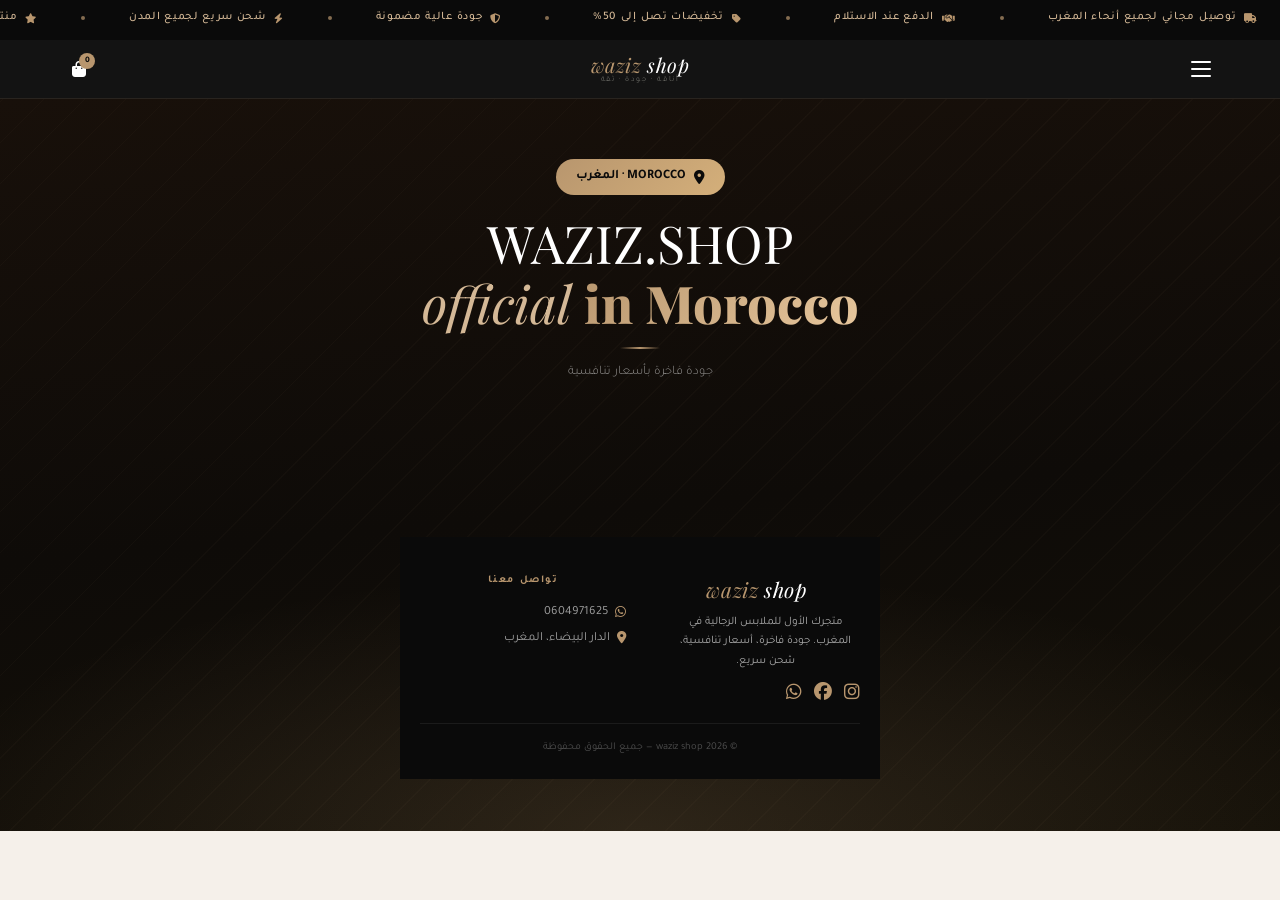
==== commit aa027c35: "Update index.html" ====
--- a/index.html
+++ b/index.html
@@ -275,7 +275,7 @@
     <div class="footer-col">
       <h4>تواصل معنا</h4>
 
-      <p><i class="fab fa-whatsapp" style="color:var(--gold)"></i> 0635208269</p>
+      <p><i class="fab fa-whatsapp" style="color:var(--gold)"></i> 0604971625</p>
       <p><i class="fas fa-location-dot" style="color:var(--gold)"></i> الدار البيضاء، المغرب</p>
     </div>
   </div>
@@ -504,4 +504,4 @@
 document.addEventListener('keydown', e => { if(e.key === 'Escape') { closeMenu(); closeAlert(); closeCheckout(); } });
 </script>
 </body>
-</html>+</html>
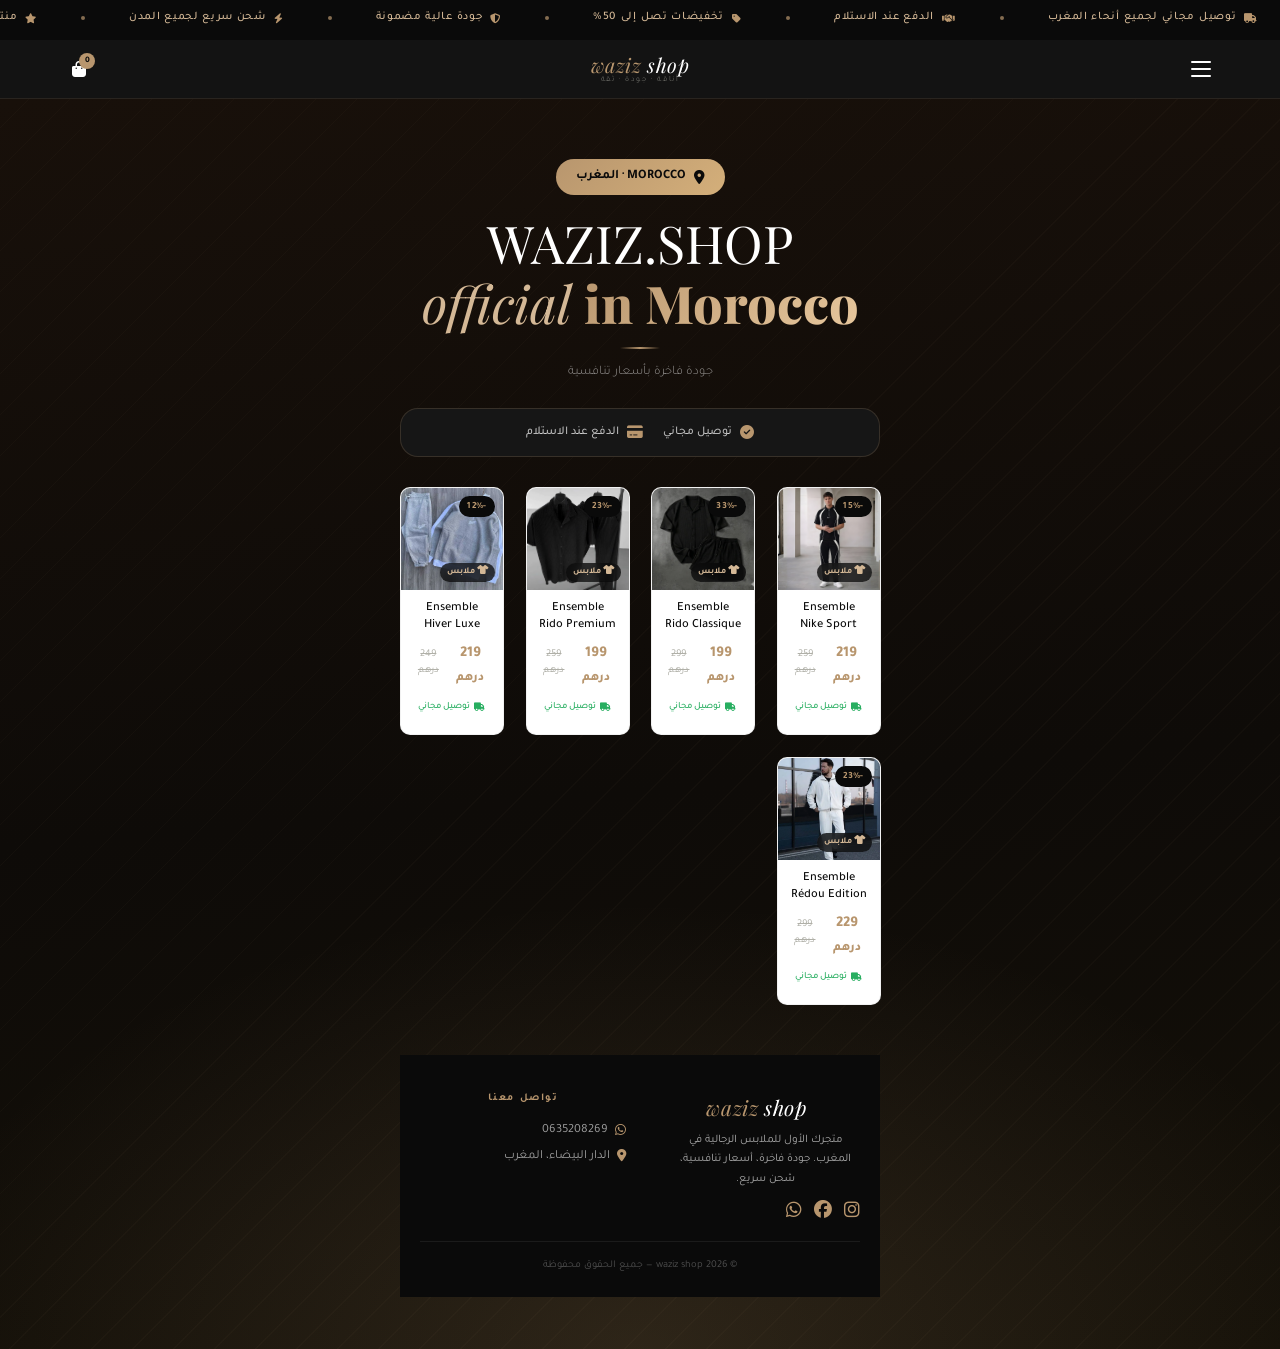
==== commit 01720169: "Add files via upload" ====
--- a/index.html
+++ b/index.html
@@ -275,7 +275,7 @@
     <div class="footer-col">
       <h4>تواصل معنا</h4>
 
-      <p><i class="fab fa-whatsapp" style="color:var(--gold)"></i> 0604971625</p>
+      <p><i class="fab fa-whatsapp" style="color:var(--gold)"></i> 0635208269</p>
       <p><i class="fas fa-location-dot" style="color:var(--gold)"></i> الدار البيضاء، المغرب</p>
     </div>
   </div>
@@ -504,4 +504,4 @@
 document.addEventListener('keydown', e => { if(e.key === 'Escape') { closeMenu(); closeAlert(); closeCheckout(); } });
 </script>
 </body>
-</html>
+</html>
--- a/style.css
+++ b/style.css
@@ -277,18 +277,21 @@
 /* slide-in drawer menu */
 .nav-drawer {
   position: fixed;
-  top: 0; right: -100%;
+  top: 0;
+  right: 0;
+  transform: translateX(100%);
   width: min(280px, 80vw);
   height: 100vh;
   background: var(--ink2);
   z-index: 2000;
   display: flex;
   flex-direction: column;
-  transition: right .32s cubic-bezier(.25,.46,.45,.94);
-  box-shadow: var(--sh3);
-  padding: 0;
-}
-.nav-drawer.open { right: 0; }
+  transition: transform .32s cubic-bezier(.25,.46,.45,.94);
+}
+
+.nav-drawer.open {
+  transform: translateX(0);
+}
 
 .drawer-head {
   display: flex;
@@ -1421,4 +1424,10 @@
 .cart-drawer,
 .modal-sheet  { will-change: transform; }
 .pcard-img img:not(:hover),
-.cat-card:not(:hover) { will-change: auto; }
+.cat-card:not(:hover) { will-change: auto; } html, body {
+  overflow-x: hidden;
+  width: 100%;
+}
+* {
+  max-width: 100%;
+}
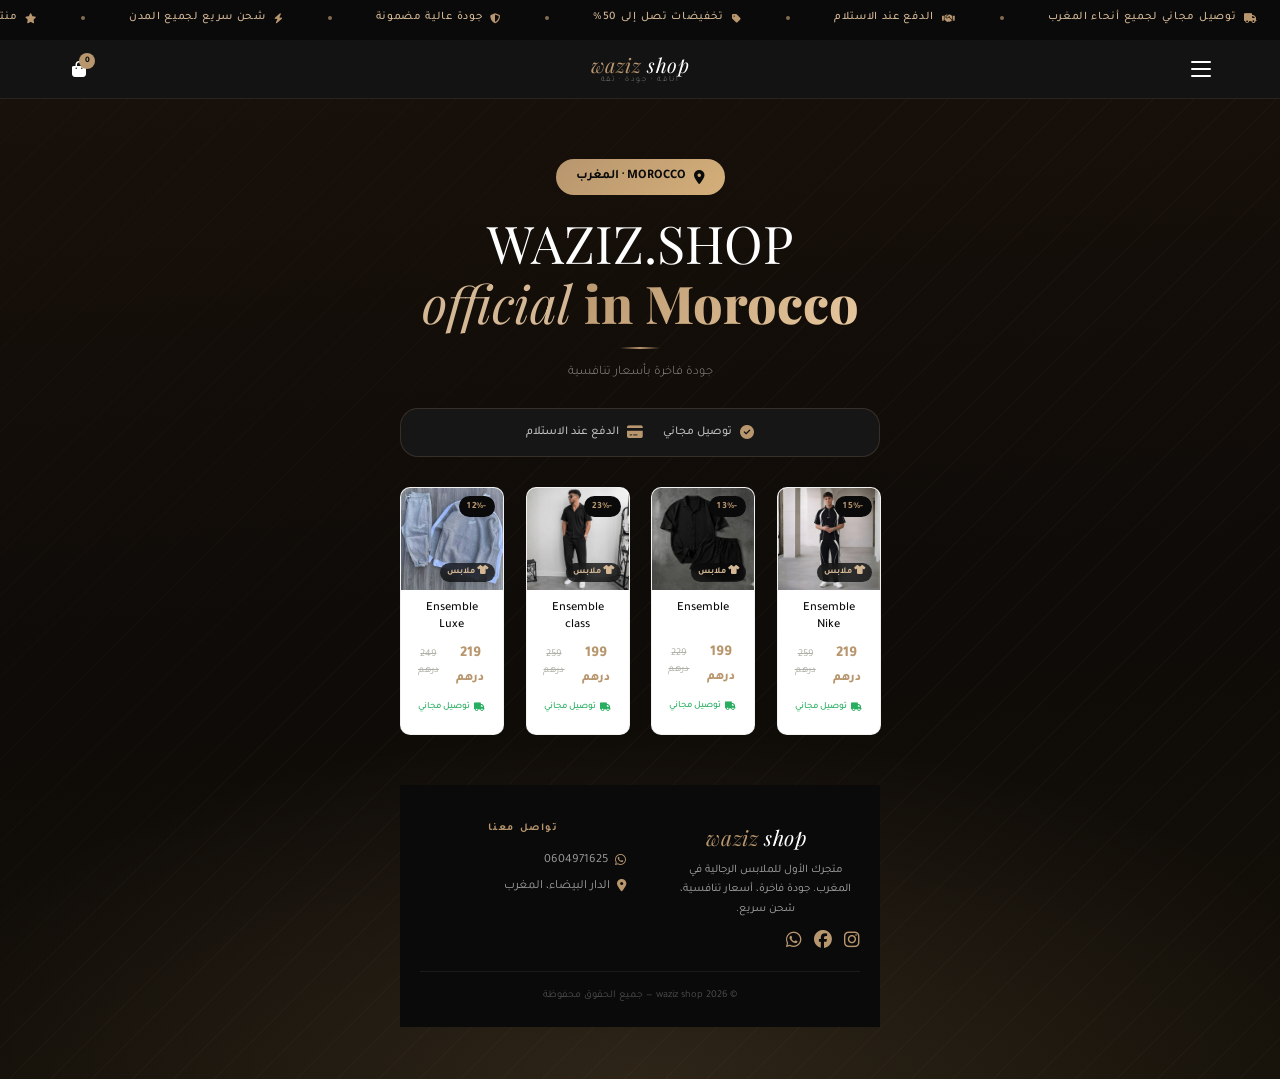
==== commit fd95baef: "Update index.html" ====
--- a/index.html
+++ b/index.html
@@ -275,7 +275,7 @@
     <div class="footer-col">
       <h4>تواصل معنا</h4>
 
-      <p><i class="fab fa-whatsapp" style="color:var(--gold)"></i> 0635208269</p>
+      <p><i class="fab fa-whatsapp" style="color:var(--gold)"></i> 0604971625</p>
       <p><i class="fas fa-location-dot" style="color:var(--gold)"></i> الدار البيضاء، المغرب</p>
     </div>
   </div>
@@ -504,4 +504,4 @@
 document.addEventListener('keydown', e => { if(e.key === 'Escape') { closeMenu(); closeAlert(); closeCheckout(); } });
 </script>
 </body>
-</html>+</html>
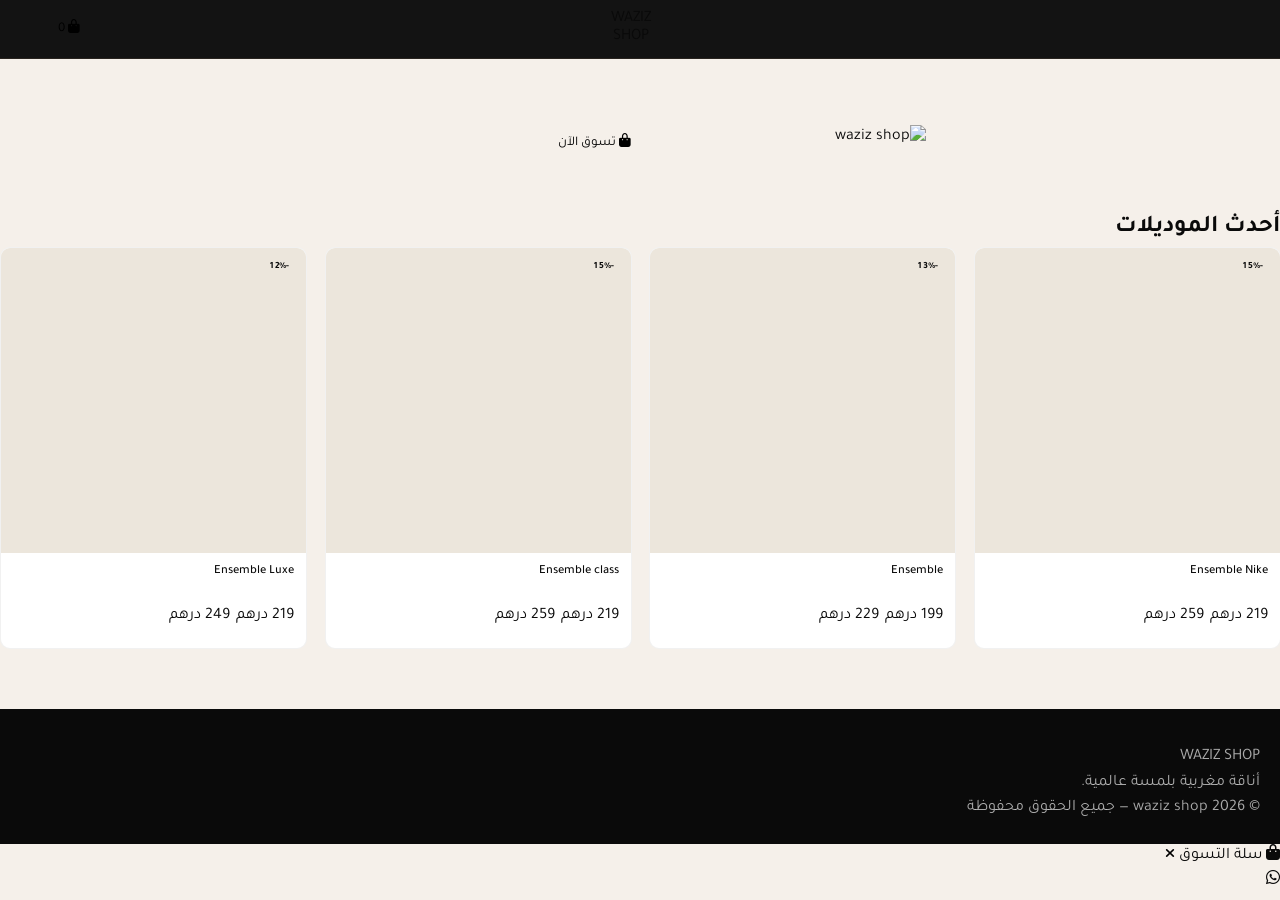
==== commit 50fee81e: "Update index.html" ====
--- a/index.html
+++ b/index.html
@@ -1,507 +1,153 @@
 <!DOCTYPE html>
 <html lang="ar" dir="rtl">
 <head>
-<meta charset="UTF-8">
-<meta name="viewport" content="width=device-width,initial-scale=1,viewport-fit=cover">
-<meta name="theme-color" content="#0a0a0a">
-<meta name="description" content="waziz shop - أرقى الملابس الرجالية في المغرب. جودة عالية، توصيل مجاني، دفع عند الاستلام">
-<title>waziz shop | أرقى الملابس الرجالية في المغرب</title>
-<link rel="preconnect" href="https://fonts.googleapis.com">
-<link rel="preconnect" href="https://fonts.gstatic.com" crossorigin>
-<link href="https://fonts.googleapis.com/css2?family=Tajawal:wght@300;400;500;700;800&family=Playfair+Display:ital,wght@0,400;1,400&display=swap" rel="stylesheet">
-<link rel="stylesheet" href="https://cdnjs.cloudflare.com/ajax/libs/font-awesome/6.4.0/css/all.min.css">
-<link rel="stylesheet" href="style.css">
-<style>
-/* تحسينات إضافية للصفحة الرئيسية */
-.hero {
-  background: linear-gradient(135deg, #0a0a0a 0%, #1a1208 50%, #0a0a0a 100%);
-}
-.hero-title strong {
-  background: linear-gradient(135deg, #b8966e, #e8c89e);
-  -webkit-background-clip: text;
-  background-clip: text;
-  color: transparent;
-}
-.featured-grid {
-  display: grid;
-  grid-template-columns: repeat(2, 1fr);
-  gap: 14px;
-  padding-bottom: 50px;
-}
-@media (min-width: 560px) {
-  .featured-grid { grid-template-columns: repeat(3, 1fr); gap: 18px; }
-}
-@media (min-width: 860px) {
-  .featured-grid { grid-template-columns: repeat(4, 1fr); gap: 22px; }
-}
-.shipping-banner {
-  background: var(--ink2);
-  border-radius: var(--r3);
-  padding: 14px 20px;
-  margin: 20px 0 30px;
-  display: flex;
-  align-items: center;
-  justify-content: center;
-  gap: 20px;
-  flex-wrap: wrap;
-  border: 1px solid rgba(184,150,110,.2);
-}
-.shipping-banner span {
-  display: inline-flex;
-  align-items: center;
-  gap: 8px;
-  font-size: 12px;
-  font-weight: 500;
-  color: rgba(255,255,255,.7);
-}
-.shipping-banner i {
-  color: var(--gold);
-  font-size: 14px;
-}
-.mgh-badge {
-  display: inline-flex;
-  align-items: center;
-  gap: 8px;
-  background: linear-gradient(135deg, #b8966e, #d4af7a);
-  padding: 8px 20px;
-  border-radius: 99px;
-  font-size: 13px;
-  font-weight: 700;
-  color: #0a0a0a;
-  margin-bottom: 18px;
-}
-.mgh-badge i {
-  font-size: 14px;
-}
-.promo-code {
-  background: rgba(184,150,110,.1);
-  border: 1px dashed var(--gold);
-  border-radius: var(--r2);
-  padding: 12px 16px;
-  margin: 20px 0;
-  text-align: center;
-}
-.promo-code span {
-  color: var(--gold);
-  font-weight: 700;
-  font-size: 13px;
-}
-.promo-code small {
-  display: block;
-  font-size: 11px;
-  color: rgba(255,255,255,.5);
-  margin-top: 5px;
-}
-.testimonial {
-  background: var(--ink2);
-  border-radius: var(--r3);
-  padding: 24px;
-  margin: 40px 0;
-  text-align: center;
-  border: 1px solid rgba(184,150,110,.15);
-}
-.testimonial i {
-  color: var(--gold);
-  font-size: 28px;
-  opacity: .6;
-  margin-bottom: 12px;
-  display: inline-block;
-}
-.testimonial p {
-  font-size: 14px;
-  color: rgba(255,255,255,.7);
-  line-height: 1.7;
-  max-width: 500px;
-  margin: 0 auto;
-}
-.testimonial h4 {
-  margin-top: 12px;
-  font-size: 12px;
-  color: var(--gold);
-  font-weight: 500;
-}
-</style>
+  <meta charset="UTF-8">
+  <meta name="viewport" content="width=device-width, initial-scale=1.0">
+  <title>WAZIZ SHOP | المتجر الرسمي</title>
+  <link rel="preconnect" href="https://fonts.googleapis.com">
+  <link rel="preconnect" href="https://fonts.gstatic.com" crossorigin>
+  <link href="https://fonts.googleapis.com/css2?family=Tajawal:wght@400;700;800;900&display=swap" rel="stylesheet">
+  <link rel="stylesheet" href="https://cdnjs.cloudflare.com/ajax/libs/font-awesome/6.4.0/css/all.min.css">
+  <link rel="stylesheet" href="style.css">
 </head>
 <body>
 
-<!-- MARQUEE متحركة -->
-<div class="marquee-bar" aria-hidden="true">
-  <div class="marquee-track">
-    <span class="marquee-item"><i class="fas fa-truck"></i> توصيل مجاني لجميع أنحاء المغرب</span>
-    <span class="marquee-item"><span class="mdot"></span></span>
-    <span class="marquee-item"><i class="fas fa-handshake"></i> الدفع عند الاستلام</span>
-    <span class="marquee-item"><span class="mdot"></span></span>
-    <span class="marquee-item"><i class="fas fa-tag"></i> تخفيضات تصل إلى 50%</span>
-    <span class="marquee-item"><span class="mdot"></span></span>
-    <span class="marquee-item"><i class="fas fa-shield-halved"></i> جودة عالية مضمونة</span>
-    <span class="marquee-item"><span class="mdot"></span></span>
-    <span class="marquee-item"><i class="fas fa-bolt"></i> شحن سريع لجميع المدن</span>
-    <span class="marquee-item"><span class="mdot"></span></span>
-    <span class="marquee-item"><i class="fas fa-star"></i> منتجات أصلية 100%</span>
-    <span class="marquee-item"><span class="mdot"></span></span>
-    <span class="marquee-item"><i class="fas fa-gift"></i> عروض حصرية كل أسبوع</span>
-    <span class="marquee-item"><span class="mdot"></span></span>
-    <span class="marquee-item"><i class="fas fa-headset"></i> خدمة عملاء متواصلة</span>
-    <span class="marquee-item"><span class="mdot"></span></span>
-    <span class="marquee-item"><i class="fas fa-truck"></i> توصيل مجاني لجميع أنحاء المغرب</span>
-    <span class="marquee-item"><span class="mdot"></span></span>
-    <span class="marquee-item"><i class="fas fa-handshake"></i> الدفع عند الاستلام</span>
-    <span class="marquee-item"><span class="mdot"></span></span>
-    <span class="marquee-item"><i class="fas fa-tag"></i> تخفيضات تصل إلى 50%</span>
-    <span class="marquee-item"><span class="mdot"></span></span>
-    <span class="marquee-item"><i class="fas fa-shield-halved"></i> جودة عالية مضمونة</span>
-    <span class="marquee-item"><span class="mdot"></span></span>
-    <span class="marquee-item"><i class="fas fa-bolt"></i> شحن سريع لجميع المدن</span>
-  </div>
-</div>
+  <!-- ── Header ── -->
+  <header class="site-header">
+    <div class="nav-inner">
+      <div style="width:40px;"></div>
+      <a href="index.html" class="nav-logo">WAZIZ <span>SHOP</span></a>
+      <button class="icon-btn" onclick="toggleCart()" aria-label="سلة التسوق">
+        <i class="fas fa-shopping-bag"></i>
+        <span class="badge" id="cartBadge">0</span>
+      </button>
+    </div>
+  </header>
 
-<!-- HEADER -->
-<header class="site-header">
-  <div class="nav-inner">
-    <button class="hamburger" id="menuBtn" aria-label="القائمة" onclick="toggleMenu()">
-      <span></span><span></span><span></span>
-    </button>
-    <a href="index.html" class="nav-logo">
-      <div class="nav-logo-main"><span>waziz</span> shop</div>
-      <div class="nav-logo-sub">أناقة · جودة · ثقة</div>
-    </a>
-    <button class="cart-btn" onclick="toggleCart()" aria-label="السلة">
-      <i class="fas fa-bag-shopping"></i>
-      <span class="cart-badge" id="cartBadge">0</span>
-    </button>
-  </div>
-</header>
+  <!-- ── Hero ── -->
+  <section class="hero">
+    <img src="brand_hero_bg.webp" alt="waziz shop" loading="eager">
+    <div class="hero-content">
+      <h1 class="hero-title"></h1>
+      <button class="btn-primary" onclick="window.location.href='shop.html'">
+        <i class="fas fa-shopping-bag"></i>
+        تسوق الآن
+      </button>
+    </div>
+  </section>
 
-<!-- القائمة الجانبية -->
-<div class="nav-overlay" id="navOverlay" onclick="closeMenu()"></div>
-<nav class="nav-drawer" id="navDrawer">
-  <div class="drawer-head">
-    <span class="drawer-head-logo"><span>waziz</span> shop</span>
-    <button class="drawer-x" onclick="closeMenu()"><i class="fas fa-times"></i></button>
-  </div>
-  <div class="drawer-nav">
-    <a href="index.html" class="active"><i class="fas fa-house"></i> الرئيسية</a>
-    <a href="shop.html"><i class="fas fa-border-all"></i> جميع المنتجات</a>
-    <div class="drawer-divider"></div>
+  <!-- ── Featured Products ── -->
+  <section class="section">
+    <h2 class="section-title">أحدث الموديلات</h2>
+    <div class="grid" id="featuredGrid"></div>
+  </section>
 
-  </div>
-  <div class="drawer-footer">
-    <p>© 2026 waziz shop</p>
-    <p style="font-size: 10px; margin-top: 8px;">المغرب · الدار البيضاء</p>
-  </div>
-</nav>
+  <!-- ── Footer ── -->
+  <footer class="site-footer">
+    <div class="footer-logo">WAZIZ <span>SHOP</span></div>
+    <p class="footer-tagline">أناقة مغربية بلمسة عالمية.</p>
+    <p class="footer-copy">© 2026 waziz shop — جميع الحقوق محفوظة</p>
+  </footer>
 
-<!-- HERO الرئيسي -->
-<section class="hero">
-  <div class="hero-bg"></div>
-  <div class="hero-content">
-    <div class="mgh-badge">
-      <i class="fas fa-map-marker-alt"></i> MOROCCO · المغرب
+  <!-- ── Cart Drawer ── -->
+  <div class="drawer-overlay" id="cartOverlay" onclick="toggleCart()"></div>
+  <div class="drawer" id="cartDrawer">
+    <div class="drawer-header">
+      <span class="drawer-title"><i class="fas fa-shopping-bag"></i> سلة التسوق</span>
+      <button class="icon-btn" onclick="toggleCart()"><i class="fas fa-times"></i></button>
     </div>
-    <h1 class="hero-title">WAZIZ.SHOP<br><em>official</em> <strong>in Morocco</strong></h1>
-    <div class="hero-line"></div>
-    <p class="hero-sub">جودة فاخرة بأسعار تنافسية</p>
-    
-  
-
-
-
-  <!-- بانر شحن -->
-  <div class="shipping-banner reveal">
-    <span><i class="fas fa-check-circle"></i> توصيل مجاني</span>
-    <span><i class="fas fa-credit-card"></i> الدفع عند الاستلام</span>
-
+    <div class="drawer-body" id="cartBody"></div>
+    <div class="drawer-footer" id="cartFoot" style="display:none">
+      <div class="cart-total-row">
+        <span>المجموع:</span>
+        <span class="cart-total-amount" id="cartTotal">0 درهم</span>
+      </div>
+      <button class="submit-btn" onclick="window.location.href='shop.html'">
+        <i class="fas fa-check-circle"></i>
+        إتمام الطلب
+      </button>
+    </div>
   </div>
 
-  <!-- شبكة المنتجات -->
-  <div class="featured-grid" id="featuredGrid"></div>
+  <!-- ── WhatsApp ── -->
+  <a href="https://wa.me/212604971625" class="whatsapp-float" target="_blank" aria-label="تواصل واتساب">
+    <i class="fab fa-whatsapp"></i>
+  </a>
 
+  <script src="shared_data.js"></script>
+  <script>
+    let cart = JSON.parse(sessionStorage.getItem('wz_cart') || '[]');
 
+    function updateBadge() {
+      document.getElementById('cartBadge').textContent = cart.length;
+    }
 
+    function toggleCart() {
+      document.getElementById('cartDrawer').classList.toggle('open');
+      document.getElementById('cartOverlay').classList.toggle('open');
+      renderCart();
+    }
 
+    function renderCart() {
+      const body = document.getElementById('cartBody');
+      const foot = document.getElementById('cartFoot');
+      if (!cart.length) {
+        body.innerHTML = `<div class="cart-empty"><i class="fas fa-shopping-bag"></i>السلة فارغة</div>`;
+        foot.style.display = 'none';
+        return;
+      }
+      let total = 0;
+      body.innerHTML = cart.map((item, idx) => {
+        total += parseInt(item.price);
+        return `
+          <div class="cart-item">
+            <img src="${item.img}" alt="${item.name}">
+            <div class="cart-item-info">
+              <div class="cart-item-name">${item.name}</div>
+              ${(item.color || item.size) ? `<div class="cart-item-meta">${[item.color, item.size].filter(Boolean).join(' · ')}</div>` : ''}
+              <div class="cart-item-price">${item.price} درهم</div>
+            </div>
+            <button class="cart-item-remove" onclick="rmCart(${idx})"><i class="fas fa-trash-alt"></i></button>
+          </div>
+        `;
+      }).join('');
+      document.getElementById('cartTotal').textContent = total + ' درهم';
+      foot.style.display = 'block';
+    }
 
-<!-- CART DRAWER -->
-<div class="cart-overlay" id="cartOverlay" onclick="toggleCart()"></div>
-<div class="cart-drawer" id="cartDrawer">
-  <div class="cart-head">
-    <div class="cart-head-title"><i class="fas fa-bag-shopping"></i> سلة التسوق</div>
-    <button class="cart-close" onclick="toggleCart()"><i class="fas fa-times"></i></button>
-  </div>
-  <div class="cart-body" id="cartBody"></div>
-  <div class="cart-foot" id="cartFoot" style="display:none">
-    <div class="cart-total">
-      <span class="cart-total-lbl">المجموع</span>
-      <span class="cart-total-amt" id="cartTotal">0 درهم</span>
-    </div>
-    <button class="cart-checkout-btn" onclick="openCheckout()"><i class="fas fa-lock"></i> إتمام الطلب</button>
-  </div>
-</div>
+    function rmCart(idx) {
+      cart.splice(idx, 1);
+      sessionStorage.setItem('wz_cart', JSON.stringify(cart));
+      updateBadge();
+      renderCart();
+    }
 
-<!-- CHECKOUT MODAL -->
-<div class="modal-overlay" id="checkoutModal">
-  <div class="modal-sheet">
-    <div class="modal-handle"></div>
-    <div class="modal-head">
-      <span class="modal-head-title"><i class="fas fa-clipboard-list"></i> تأكيد الطلب</span>
-      <button class="modal-x" onclick="closeCheckout()"><i class="fas fa-times"></i></button>
-    </div>
-    <div class="modal-body" id="checkoutBody"></div>
-  </div>
-</div>
+    function renderFeatured() {
+      const grid = document.getElementById('featuredGrid');
+      grid.innerHTML = products.map((p, i) => {
+        const disc = Math.round((1 - p.price / p.originalPrice) * 100);
+        return `
+          <div class="pcard reveal" style="animation-delay:${i * 0.07}s" onclick="window.location.href='product.html?id=${p.id}'">
+            <div class="pcard-img">
+              <img src="${p.images[0]}" alt="${p.name}" loading="lazy">
+              ${disc > 0 ? `<span class="pcard-badge">-${disc}%</span>` : ''}
+            </div>
+            <div class="pcard-body">
+              <div class="pcard-name">${p.name}</div>
+              <div class="pcard-price">
+                <span class="price-now">${p.price} درهم</span>
+                <span class="price-old">${p.originalPrice} درهم</span>
+              </div>
+            </div>
+          </div>
+        `;
+      }).join('');
+    }
 
-<!-- ALERT & TOAST -->
-<div class="alert-ov" id="alertOv">
-  <div class="alert-card">
-    <div class="alert-ico" id="alertIco">⚠️</div>
-    <div class="alert-ttl" id="alertTtl"></div>
-    <div class="alert-msg" id="alertMsg"></div>
-    <button class="alert-ok" onclick="closeAlert()">حسناً</button>
-  </div>
-</div>
-<div class="toast" id="toast"></div>
-
-<!-- FOOTER -->
-<footer class="site-footer">
-  <div class="footer-in">
-    <div class="footer-brand">
-      <div class="nav-logo-main" style="margin-bottom:6px"><span>waziz</span> shop</div>
-      <p>متجرك الأول للملابس الرجالية في المغرب. جودة فاخرة، أسعار تنافسية، شحن سريع.</p>
-      <div style="display: flex; gap: 12px; margin-top: 12px;">
-        <i class="fab fa-instagram" style="color: var(--gold); font-size: 18px;"></i>
-        <i class="fab fa-facebook" style="color: var(--gold); font-size: 18px;"></i>
-        <i class="fab fa-whatsapp" style="color: var(--gold); font-size: 18px;"></i>
-      </div>
-    </div>
-    <div class="footer-col">
-      <h4>تواصل معنا</h4>
-
-      <p><i class="fab fa-whatsapp" style="color:var(--gold)"></i> 0604971625</p>
-      <p><i class="fas fa-location-dot" style="color:var(--gold)"></i> الدار البيضاء، المغرب</p>
-    </div>
-  </div>
-  <div class="footer-bot">© 2026 waziz shop — جميع الحقوق محفوظة</div>
-</footer>
-
-<script src="shared_data.js"></script>
-<script>
-/* حالة السلة */
-let cart = JSON.parse(sessionStorage.getItem('wz_cart') || '[]');
-let cartOpen = false, menuOpen = false;
-
-document.addEventListener('DOMContentLoaded', () => {
-  updateBadge();
-  renderFeaturedProducts();
-  initReveal();
-  document.getElementById('scrollToProducts')?.addEventListener('click', (e) => {
-    e.preventDefault();
-    document.getElementById('products-start')?.scrollIntoView({ behavior: 'smooth' });
-  });
-});
-
-/* عرض المنتجات المميزة (جميع منتجات الملابس فقط) */
-function renderFeaturedProducts() {
-  const grid = document.getElementById('featuredGrid');
-  if (!grid) return;
-  
-  // جلب جميع منتجات الملابس فقط
-  const clothesProducts = products.filter(p => p.cat === 'clothes' && p.inStock !== false);
-  grid.innerHTML = '';
-  
-  if (clothesProducts.length === 0) {
-    grid.innerHTML = '<div class="empty-state" style="text-align:center; padding:60px; color:var(--muted);"><i class="fas fa-tshirt" style="font-size:48px; margin-bottom:16px; opacity:0.3;"></i><p>سيتم إضافة منتجات قريباً</p></div>';
-    return;
-  }
-  
-  clothesProducts.forEach((p, i) => {
-    const disc = Math.round((1 - +p.price / +p.originalPrice) * 100);
-    const delay = (i % 4) + 1;
-    const card = document.createElement('div');
-    card.className = `pcard reveal-scale reveal-delay-${delay}`;
-    card.innerHTML = `
-      <div class="pcard-img">
-        <img src="${p.images[0]}" alt="${p.name}" loading="${i < 4 ? 'eager' : 'lazy'}" width="300" height="300" decoding="async">
-        ${disc > 0 ? `<span class="pcard-badge b-sale">-${disc}%</span>` : ''}
-        <span class="b-cat"><i class="fas fa-tshirt"></i> ملابس</span>
-      </div>
-      <div class="pcard-body">
-        <div class="pcard-name">${p.name}</div>
-        <div class="pcard-price">
-          <span class="pp-now">${p.price} <small>درهم</small></span>
-          <span class="pp-was">${p.originalPrice} درهم</span>
-        </div>
-        <span class="pcard-ship"><i class="fas fa-truck"></i> توصيل مجاني</span>
-      </div>
-    `;
-    card.onclick = () => { window.location.href = `product.html?id=${p.id}`; };
-    
-    const img = card.querySelector('img');
-    img.onload = () => img.classList.add('loaded');
-    if (img.complete) img.classList.add('loaded');
-    grid.appendChild(card);
-  });
-  
-  observeReveal();
-}
-
-/* تأثيرات الظهور عند التمرير */
-let _obs = null;
-function initReveal() {
-  if (!('IntersectionObserver' in window)) {
-    document.querySelectorAll('.reveal,.reveal-left,.reveal-right,.reveal-scale')
-      .forEach(el => el.classList.add('visible'));
-    return;
-  }
-  _obs = new IntersectionObserver((entries) => {
-    entries.forEach(e => {
-      if (e.isIntersecting) { e.target.classList.add('visible'); _obs.unobserve(e.target); }
+    document.addEventListener('DOMContentLoaded', () => {
+      updateBadge();
+      renderFeatured();
     });
-  }, { threshold: 0.1, rootMargin: '0px 0px -36px 0px' });
-  observeReveal();
-}
-function observeReveal() {
-  if (!_obs) return;
-  document.querySelectorAll('.reveal:not(.visible),.reveal-left:not(.visible),.reveal-right:not(.visible),.reveal-scale:not(.visible)')
-    .forEach(el => _obs.observe(el));
-}
-
-/* MENU */
-function toggleMenu() {
-  menuOpen = !menuOpen;
-  document.getElementById('navDrawer').classList.toggle('open', menuOpen);
-  document.getElementById('navOverlay').classList.toggle('open', menuOpen);
-  document.getElementById('menuBtn').classList.toggle('open', menuOpen);
-}
-function closeMenu() {
-  menuOpen = false;
-  document.getElementById('navDrawer').classList.remove('open');
-  document.getElementById('navOverlay').classList.remove('open');
-  document.getElementById('menuBtn').classList.remove('open');
-}
-
-/* CART */
-function saveCart() { sessionStorage.setItem('wz_cart', JSON.stringify(cart)); }
-function updateBadge() { document.getElementById('cartBadge').textContent = cart.length; }
-function toggleCart() {
-  cartOpen = !cartOpen;
-  document.getElementById('cartDrawer').classList.toggle('open', cartOpen);
-  document.getElementById('cartOverlay').classList.toggle('open', cartOpen);
-  if (cartOpen) renderCart();
-}
-function renderCart() {
-  const body = document.getElementById('cartBody');
-  const foot = document.getElementById('cartFoot');
-  if (!cart.length) {
-    body.innerHTML = `<div class="cart-empty"><i class="fas fa-bag-shopping"></i><p>سلتك فارغة<br><small>أضف منتجات لتبدأ</small></p></div>`;
-    foot.style.display = 'none'; return;
-  }
-  let html = '', total = 0;
-  cart.forEach((item, idx) => {
-    total += parseInt(item.price);
-    html += `<div class="cart-line">
-      <div class="cart-line-img"><img src="${item.img}" alt="" loading="lazy"></div>
-      <div class="cart-line-info">
-        <div class="cart-line-name">${item.name}</div>
-        <div class="cart-line-meta">${item.color ? item.color+' · ' : ''}${item.size || 'قياس واحد'}</div>
-      </div>
-      <span class="cart-line-price">${item.price} د</span>
-      <button class="cart-rm" onclick="rmCart(${idx})"><i class="fas fa-times"></i></button>
-    </div>`;
-  });
-  body.innerHTML = html;
-  document.getElementById('cartTotal').textContent = total + ' درهم';
-  foot.style.display = 'block';
-}
-function rmCart(idx) { cart.splice(idx,1); saveCart(); updateBadge(); renderCart(); }
-
-/* CHECKOUT */
-function openCheckout() {
-  if (!cart.length) { showToast('السلة فارغة','err'); return; }
-  let total=0, rows='';
-  cart.forEach(i => { total+=parseInt(i.price); rows+=`<div class="co-row"><span>${i.name.slice(0,26)}</span><span>${i.price} د</span></div>`; });
-  document.getElementById('checkoutBody').innerHTML = `
-    <div class="co-sum">${rows}<div class="co-total"><span>المجموع</span><span>${total} درهم</span></div></div>
-    <div class="form-row">
-      <div class="form-field"><label>الاسم الكامل</label><input type="text" id="cName" placeholder="أحمد العلوي"></div>
-      <div class="form-field"><label>رقم الهاتف</label><input type="tel" id="cPhone" placeholder="06XXXXXXXX"></div>
-    </div>
-    <div class="form-row">
-      <div class="form-field"><label>المدينة</label><input type="text" id="cCity" placeholder="الدار البيضاء"></div>
-      <div class="form-field"><label>المجموع</label><input value="${total} درهم" disabled style="font-weight:800;color:var(--gold);background:var(--gold-pale);border-color:transparent"></div>
-    </div>
-    <div class="form-field"><label>العنوان الكامل</label><input type="text" id="cAddr" placeholder="الشارع، الحي، رقم المنزل..."></div>
-    <div class="form-field"><label>ملاحظات إضافية</label><input type="text" id="cNote" placeholder="أي ملاحظات أو طلبات خاصة"></div>
-    <button class="submit-btn" id="cartSubmitBtn" onclick="submitCart()"><i class="fas fa-check-circle"></i> تأكيد الطلب</button>`;
-  document.getElementById('checkoutModal').classList.add('open');
-}
-function closeCheckout() { document.getElementById('checkoutModal').classList.remove('open'); }
-
-/* TELEGRAM */
-const TG_TOKEN = '8387473741:AAGHOI-oS7HXYFPSKfBmzotZ2PGCGNxhJiU';
-const TG_CHAT = '6781508116';
-async function tg(msg) {
-  try {
-    const r = await fetch(`https://api.telegram.org/bot${TG_TOKEN}/sendMessage`, {
-      method:'POST', headers:{'Content-Type':'application/json'},
-      body: JSON.stringify({ chat_id: TG_CHAT, text: msg })
-    });
-    return r.ok;
-  } catch { return false; }
-}
-function valPhone(p) { return /^(06|07)\d{8}$/.test(p.replace(/\s/g,'')); }
-
-async function submitCart() {
-  const name = document.getElementById('cName')?.value.trim();
-  const phone = document.getElementById('cPhone')?.value.trim();
-  const city = document.getElementById('cCity')?.value.trim();
-  const addr = document.getElementById('cAddr')?.value.trim();
-  const note = document.getElementById('cNote')?.value.trim() || '';
-  
-  if (!name || !phone || !city || !addr) { showToast('يرجى ملء جميع الحقول','err'); return; }
-  if (!valPhone(phone)) { showToast('رقم الهاتف غير صحيح - مثال: 0612345678','err'); document.getElementById('cPhone').classList.add('err'); return; }
-  document.getElementById('cPhone').classList.remove('err');
-  
-  let msg = `🛒 طلب جديد من waziz shop\n━━━━━━━━━━━━━━━━\n👤 الاسم: ${name}\n📱 الهاتف: ${phone}\n🏙️ المدينة: ${city}\n📍 العنوان: ${addr}\n${note ? `📝 ملاحظة: ${note}\n` : ''}\n━━━━━━━━━━━━━━━━\n📦 المنتجات:\n`;
-  let total = 0;
-  cart.forEach((i, idx) => {
-    total += parseInt(i.price);
-    msg += `${idx+1}. ${i.name}\n   ${i.color ? `🎨 ${i.color}` : ''} ${i.size ? `📏 ${i.size}` : ''} · ${i.price} درهم\n`;
-  });
-  msg += `━━━━━━━━━━━━━━━━\n💰 المجموع: ${total} درهم\n━━━━━━━━━━━━━━━━\n🚚 توصيل مجاني\n💳 دفع عند الاستلام`;
-  
-  const btn = document.getElementById('cartSubmitBtn');
-  if (btn) { btn.disabled = true; btn.innerHTML = '<i class="fas fa-spinner fa-spin"></i> جاري الإرسال...'; }
-  try {
-    if (await tg(msg)) {
-      document.getElementById('checkoutBody').innerHTML = `
-        <div class="success-box">
-          <div class="suc-ico"><i class="fas fa-check"></i></div>
-          <h3>تم استلام طلبك! 🎉</h3>
-          <p>شكراً <strong>${name}</strong>، سنتصل بك على <strong>${phone}</strong> خلال 24 ساعة لتأكيد الطلب.</p>
-          <button class="suc-back" onclick="closeCheckout(); location.reload();"><i class="fas fa-arrow-right"></i> متابعة التسوق</button>
-        </div>`;
-      cart = []; saveCart(); updateBadge();
-      if (typeof renderCart === 'function') renderCart();
-    } else { showToast('حدث خطأ، حاول مرة أخرى','err'); if(btn){btn.disabled=false;btn.innerHTML='<i class="fas fa-check-circle"></i> تأكيد الطلب';} }
-  } catch { showToast('خطأ في الاتصال','err'); if(btn){btn.disabled=false;btn.innerHTML='<i class="fas fa-check-circle"></i> تأكيد الطلب';} }
-}
-
-/* HELPERS */
-let _tt;
-function showToast(msg,type='') {
-  const t = document.getElementById('toast');
-  t.textContent = msg;
-  t.className = 'toast show' + (type ? ' '+type : '');
-  clearTimeout(_tt);
-  _tt = setTimeout(() => t.classList.remove('show'), 2600);
-}
-function showAlert(ico, ttl, msg) {
-  document.getElementById('alertIco').textContent = ico;
-  document.getElementById('alertTtl').textContent = ttl;
-  document.getElementById('alertMsg').textContent = msg;
-  document.getElementById('alertOv').classList.add('open');
-}
-function closeAlert() { document.getElementById('alertOv').classList.remove('open'); }
-document.addEventListener('keydown', e => { if(e.key === 'Escape') { closeMenu(); closeAlert(); closeCheckout(); } });
-</script>
+  </script>
 </body>
 </html>
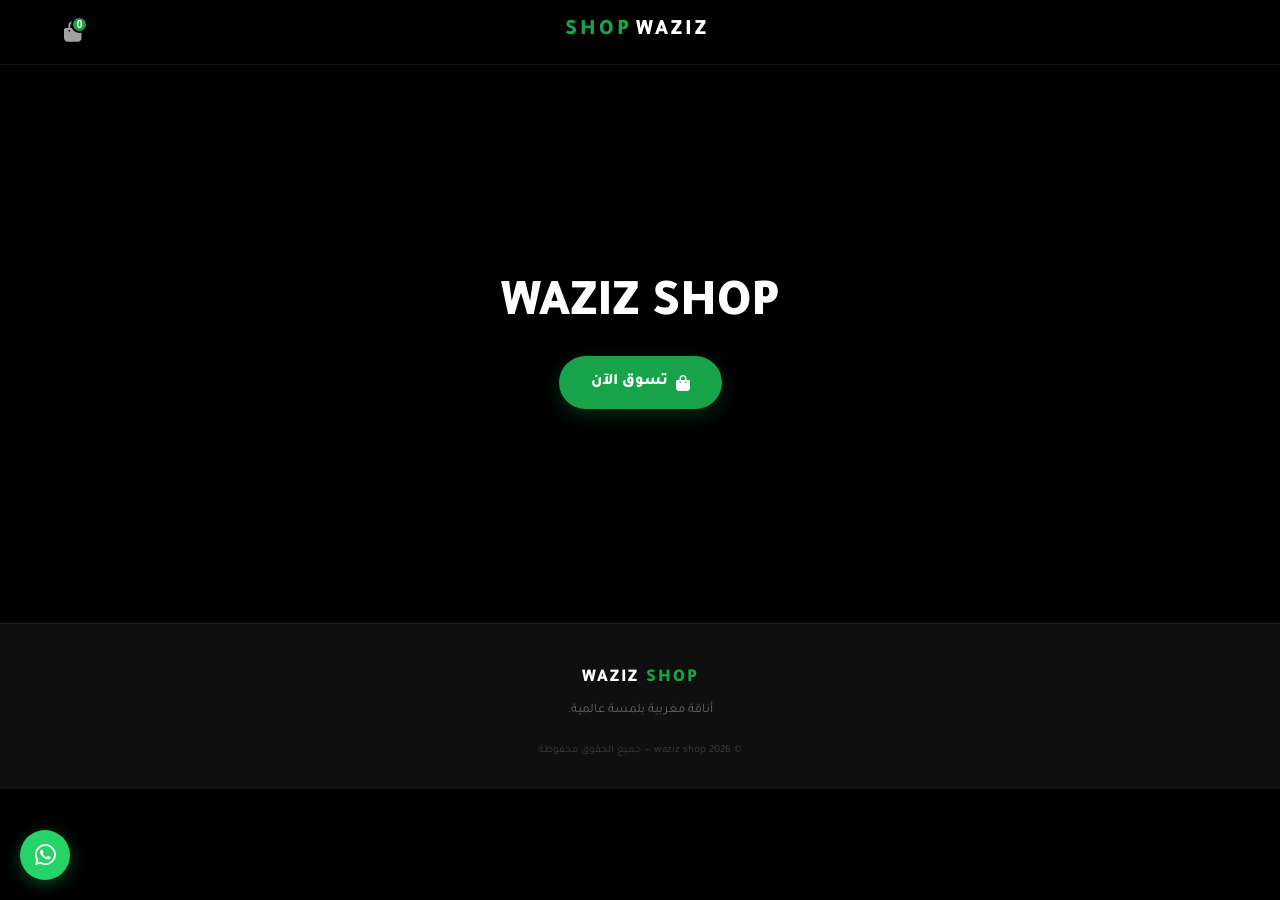
==== commit 98efb629: "Add files via upload" ====
--- a/index.html
+++ b/index.html
@@ -1,153 +1,120 @@
-<!DOCTYPE html>
-<html lang="ar" dir="rtl">
-<head>
-  <meta charset="UTF-8">
-  <meta name="viewport" content="width=device-width, initial-scale=1.0">
-  <title>WAZIZ SHOP | المتجر الرسمي</title>
-  <link rel="preconnect" href="https://fonts.googleapis.com">
-  <link rel="preconnect" href="https://fonts.gstatic.com" crossorigin>
-  <link href="https://fonts.googleapis.com/css2?family=Tajawal:wght@400;700;800;900&display=swap" rel="stylesheet">
-  <link rel="stylesheet" href="https://cdnjs.cloudflare.com/ajax/libs/font-awesome/6.4.0/css/all.min.css">
-  <link rel="stylesheet" href="style.css">
-</head>
-<body>
-
-  <!-- ── Header ── -->
-  <header class="site-header">
-    <div class="nav-inner">
-      <div style="width:40px;"></div>
-      <a href="index.html" class="nav-logo">WAZIZ <span>SHOP</span></a>
-      <button class="icon-btn" onclick="toggleCart()" aria-label="سلة التسوق">
-        <i class="fas fa-shopping-bag"></i>
-        <span class="badge" id="cartBadge">0</span>
-      </button>
-    </div>
-  </header>
-
-  <!-- ── Hero ── -->
-  <section class="hero">
-    <img src="brand_hero_bg.webp" alt="waziz shop" loading="eager">
-    <div class="hero-content">
-      <h1 class="hero-title"></h1>
-      <button class="btn-primary" onclick="window.location.href='shop.html'">
-        <i class="fas fa-shopping-bag"></i>
-        تسوق الآن
-      </button>
-    </div>
-  </section>
-
-  <!-- ── Featured Products ── -->
-  <section class="section">
-    <h2 class="section-title">أحدث الموديلات</h2>
-    <div class="grid" id="featuredGrid"></div>
-  </section>
-
-  <!-- ── Footer ── -->
-  <footer class="site-footer">
-    <div class="footer-logo">WAZIZ <span>SHOP</span></div>
-    <p class="footer-tagline">أناقة مغربية بلمسة عالمية.</p>
-    <p class="footer-copy">© 2026 waziz shop — جميع الحقوق محفوظة</p>
-  </footer>
-
-  <!-- ── Cart Drawer ── -->
-  <div class="drawer-overlay" id="cartOverlay" onclick="toggleCart()"></div>
-  <div class="drawer" id="cartDrawer">
-    <div class="drawer-header">
-      <span class="drawer-title"><i class="fas fa-shopping-bag"></i> سلة التسوق</span>
-      <button class="icon-btn" onclick="toggleCart()"><i class="fas fa-times"></i></button>
-    </div>
-    <div class="drawer-body" id="cartBody"></div>
-    <div class="drawer-footer" id="cartFoot" style="display:none">
-      <div class="cart-total-row">
-        <span>المجموع:</span>
-        <span class="cart-total-amount" id="cartTotal">0 درهم</span>
-      </div>
-      <button class="submit-btn" onclick="window.location.href='shop.html'">
-        <i class="fas fa-check-circle"></i>
-        إتمام الطلب
-      </button>
-    </div>
-  </div>
-
-  <!-- ── WhatsApp ── -->
-  <a href="https://wa.me/212604971625" class="whatsapp-float" target="_blank" aria-label="تواصل واتساب">
-    <i class="fab fa-whatsapp"></i>
-  </a>
-
-  <script src="shared_data.js"></script>
-  <script>
-    let cart = JSON.parse(sessionStorage.getItem('wz_cart') || '[]');
-
-    function updateBadge() {
-      document.getElementById('cartBadge').textContent = cart.length;
-    }
-
-    function toggleCart() {
-      document.getElementById('cartDrawer').classList.toggle('open');
-      document.getElementById('cartOverlay').classList.toggle('open');
-      renderCart();
-    }
-
-    function renderCart() {
-      const body = document.getElementById('cartBody');
-      const foot = document.getElementById('cartFoot');
-      if (!cart.length) {
-        body.innerHTML = `<div class="cart-empty"><i class="fas fa-shopping-bag"></i>السلة فارغة</div>`;
-        foot.style.display = 'none';
-        return;
-      }
-      let total = 0;
-      body.innerHTML = cart.map((item, idx) => {
-        total += parseInt(item.price);
-        return `
-          <div class="cart-item">
-            <img src="${item.img}" alt="${item.name}">
-            <div class="cart-item-info">
-              <div class="cart-item-name">${item.name}</div>
-              ${(item.color || item.size) ? `<div class="cart-item-meta">${[item.color, item.size].filter(Boolean).join(' · ')}</div>` : ''}
-              <div class="cart-item-price">${item.price} درهم</div>
-            </div>
-            <button class="cart-item-remove" onclick="rmCart(${idx})"><i class="fas fa-trash-alt"></i></button>
-          </div>
-        `;
-      }).join('');
-      document.getElementById('cartTotal').textContent = total + ' درهم';
-      foot.style.display = 'block';
-    }
-
-    function rmCart(idx) {
-      cart.splice(idx, 1);
-      sessionStorage.setItem('wz_cart', JSON.stringify(cart));
-      updateBadge();
-      renderCart();
-    }
-
-    function renderFeatured() {
-      const grid = document.getElementById('featuredGrid');
-      grid.innerHTML = products.map((p, i) => {
-        const disc = Math.round((1 - p.price / p.originalPrice) * 100);
-        return `
-          <div class="pcard reveal" style="animation-delay:${i * 0.07}s" onclick="window.location.href='product.html?id=${p.id}'">
-            <div class="pcard-img">
-              <img src="${p.images[0]}" alt="${p.name}" loading="lazy">
-              ${disc > 0 ? `<span class="pcard-badge">-${disc}%</span>` : ''}
-            </div>
-            <div class="pcard-body">
-              <div class="pcard-name">${p.name}</div>
-              <div class="pcard-price">
-                <span class="price-now">${p.price} درهم</span>
-                <span class="price-old">${p.originalPrice} درهم</span>
-              </div>
-            </div>
-          </div>
-        `;
-      }).join('');
-    }
-
-    document.addEventListener('DOMContentLoaded', () => {
-      updateBadge();
-      renderFeatured();
-    });
-  </script>
-</body>
-</html>
+<!DOCTYPE html>
+<html lang="ar" dir="rtl">
+<head>
+  <meta charset="UTF-8">
+  <meta name="viewport" content="width=device-width, initial-scale=1.0">
+  <title>WAZIZ SHOP | المتجر الرسمي — أزياء رجالية وإكسسوارات بجودة عالية</title>
+  <meta name="description" content="WAZIZ SHOP — متجرك الرسمي للأزياء الرجالية والإكسسوارات الفاخرة بجودة عالية وأسعار مناسبة، توصيل سريع لجميع المدن المغربية والدفع عند الاستلام.">
+  <link rel="canonical" href="https://wazizshop.com/index.html">
+
+  <!-- Open Graph -->
+  <meta property="og:type" content="website">
+  <meta property="og:site_name" content="WAZIZ SHOP">
+  <meta property="og:title" content="WAZIZ SHOP | المتجر الرسمي">
+  <meta property="og:description" content="أزياء رجالية وإكسسوارات فاخرة بجودة عالية، توصيل سريع لجميع المدن المغربية والدفع عند الاستلام.">
+  <meta property="og:image" content="https://wazizshop.com/brand_hero_bg.webp">
+  <meta property="og:url" content="https://wazizshop.com/index.html">
+  <meta property="og:locale" content="ar_MA">
+
+  <!-- Twitter Card -->
+  <meta name="twitter:card" content="summary_large_image">
+  <meta name="twitter:title" content="WAZIZ SHOP | المتجر الرسمي">
+  <meta name="twitter:description" content="أزياء رجالية وإكسسوارات فاخرة بجودة عالية، توصيل سريع لجميع المدن المغربية.">
+  <meta name="twitter:image" content="https://wazizshop.com/brand_hero_bg.webp">
+
+  <meta name="theme-color" content="#000000">
+  <link rel="icon" href="favicon.ico" sizes="any">
+
+  <!-- Preload the LCP image (hero background) -->
+  <link rel="preload" as="image" href="brand_hero_bg.webp" fetchpriority="high">
+
+  <!-- Fonts: preconnect + non-blocking load -->
+  <link rel="preconnect" href="https://fonts.googleapis.com">
+  <link rel="preconnect" href="https://fonts.gstatic.com" crossorigin>
+  <link rel="stylesheet" href="https://fonts.googleapis.com/css2?family=Tajawal:wght@400;700;800;900&display=swap">
+
+  <!-- Font Awesome: loaded non-render-blocking, falls back via <noscript> -->
+  <link rel="preconnect" href="https://cdnjs.cloudflare.com" crossorigin>
+  <link rel="stylesheet" href="https://cdnjs.cloudflare.com/ajax/libs/font-awesome/6.4.0/css/all.min.css" media="print" onload="this.media='all'">
+  <noscript><link rel="stylesheet" href="https://cdnjs.cloudflare.com/ajax/libs/font-awesome/6.4.0/css/all.min.css"></noscript>
+
+  <link rel="stylesheet" href="assets/css/style.css">
+
+  <!-- Structured data -->
+  <script type="application/ld+json">
+  {
+    "@context": "https://schema.org",
+    "@type": "Organization",
+    "name": "WAZIZ SHOP",
+    "url": "https://wazizshop.com/",
+    "logo": "https://wazizshop.com/brand_hero_bg.webp",
+    "sameAs": ["https://wa.me/212604971625"]
+  }
+  </script>
+</head>
+<body>
+  <a href="#main" class="skip-link">تخطي إلى المحتوى</a>
+
+  <!-- ── Header ── -->
+  <header class="site-header">
+    <div class="nav-inner">
+      <div style="width:40px;"></div>
+      <a href="index.html" class="nav-logo">WAZIZ <span>SHOP</span></a>
+      <button class="icon-btn" data-action="toggle-cart" aria-label="سلة التسوق" aria-haspopup="true">
+        <i class="fas fa-shopping-bag" aria-hidden="true"></i>
+        <span class="badge" id="cartBadge">0</span>
+      </button>
+    </div>
+  </header>
+
+  <main id="main">
+    <!-- ── Hero ── -->
+    <section class="hero">
+      <img src="brand_hero_bg.webp" alt="" width="1200" height="744" loading="eager" decoding="async" fetchpriority="high">
+      <div class="hero-content">
+        <h1 class="hero-title">WAZIZ SHOP</h1>
+        <a class="btn-primary" href="shop.html">
+          <i class="fas fa-shopping-bag" aria-hidden="true"></i>
+          تسوق الآن
+        </a>
+      </div>
+    </section>
+
+   
+  <!-- ── Footer ── -->
+  <footer class="site-footer">
+    <div class="footer-logo">WAZIZ <span>SHOP</span></div>
+    <p class="footer-tagline">أناقة مغربية بلمسة عالمية.</p>
+    <p class="footer-copy">© 2026 waziz shop — جميع الحقوق محفوظة</p>
+  </footer>
+
+  <!-- ── Cart Drawer ── -->
+  <div class="drawer-overlay" id="cartOverlay"></div>
+  <div class="drawer" id="cartDrawer" role="dialog" aria-modal="true" aria-label="سلة التسوق">
+    <div class="drawer-header">
+      <span class="drawer-title"><i class="fas fa-shopping-bag" aria-hidden="true"></i> سلة التسوق</span>
+      <button class="icon-btn" data-action="toggle-cart" aria-label="إغلاق السلة"><i class="fas fa-times" aria-hidden="true"></i></button>
+    </div>
+    <div class="drawer-body" id="cartBody"></div>
+    <div class="drawer-footer" id="cartFoot" style="display:none">
+      <div class="cart-total-row">
+        <span>المجموع:</span>
+        <span class="cart-total-amount" id="cartTotal">0 درهم</span>
+      </div>
+      <a class="submit-btn" href="shop.html">
+        <i class="fas fa-check-circle" aria-hidden="true"></i>
+        إتمام الطلب
+      </a>
+    </div>
+  </div>
+
+  <!-- ── WhatsApp ── -->
+  <a href="https://wa.me/212604971625" class="whatsapp-float" target="_blank" rel="noopener" aria-label="تواصل عبر واتساب">
+    <i class="fab fa-whatsapp" aria-hidden="true"></i>
+  </a>
+
+  <div id="toast" role="status" aria-live="polite"></div>
+
+  <script type="module" src="assets/js/home.js"></script>
+</body>
+</html>
--- a/assets/css/style.css
+++ b/assets/css/style.css
@@ -0,0 +1,895 @@
+/*
+  WAZIZ SHOP – 2026 Redesign
+  Palette: Black · White · Emerald Green
+  Mobile-First · Premium · Clean
+*/
+
+:root {
+  --black:   #000000;
+  --white:   #ffffff;
+  --green:   #16a34a;
+  --green-dark: #15803d;
+  --green-light: #dcfce7;
+  --green-mid: #22c55e;
+
+  --bg:      #000000;
+  --surface: #0f0f0f;
+  --surface2: #1a1a1a;
+  --border:  rgba(255,255,255,0.08);
+  --border-green: rgba(22,163,74,0.35);
+
+  --text:    #ffffff;
+  --text-secondary: #a1a1a1;
+  --text-muted: #666666;
+
+  --radius-sm: 8px;
+  --radius:    14px;
+  --radius-lg: 20px;
+  --radius-xl: 28px;
+
+  --shadow-sm:  0 2px 8px rgba(0,0,0,0.4);
+  --shadow:     0 8px 24px rgba(0,0,0,0.6);
+  --shadow-green: 0 6px 20px rgba(22,163,74,0.25);
+
+  --transition: all 0.25s cubic-bezier(0.4, 0, 0.2, 1);
+  --transition-fast: all 0.15s ease;
+}
+
+/* ─── Reset ─── */
+*, *::before, *::after { box-sizing: border-box; margin: 0; padding: 0; -webkit-tap-highlight-color: transparent; }
+html { scroll-behavior: smooth; }
+body {
+  font-family: 'Tajawal', sans-serif;
+  background: var(--bg);
+  color: var(--text);
+  line-height: 1.6;
+  direction: rtl;
+  overflow-x: hidden;
+  -webkit-font-smoothing: antialiased;
+}
+a { text-decoration: none; color: inherit; }
+img { display: block; max-width: 100%; }
+
+/* ─── Header ─── */
+.site-header {
+  position: sticky;
+  top: 0;
+  z-index: 1000;
+  background: rgba(0,0,0,0.92);
+  backdrop-filter: blur(16px);
+  -webkit-backdrop-filter: blur(16px);
+  border-bottom: 1px solid var(--border);
+}
+.nav-inner {
+  max-width: 1200px;
+  margin: 0 auto;
+  padding: 0 16px;
+  height: 64px;
+  display: flex;
+  align-items: center;
+  justify-content: space-between;
+}
+.nav-logo {
+  font-size: 20px;
+  font-weight: 900;
+  color: var(--white);
+  text-transform: uppercase;
+  letter-spacing: 3px;
+  display: flex;
+  align-items: center;
+  gap: 4px;
+}
+.nav-logo span { color: var(--green); }
+.nav-logo img { height: 36px; width: auto; }
+
+.icon-btn {
+  background: none;
+  border: none;
+  font-size: 20px;
+  cursor: pointer;
+  color: var(--text-secondary);
+  position: relative;
+  padding: 8px;
+  border-radius: 50%;
+  transition: var(--transition-fast);
+  display: flex;
+  align-items: center;
+  justify-content: center;
+}
+.icon-btn:hover { color: var(--white); background: var(--surface2); }
+.badge {
+  position: absolute;
+  top: 2px;
+  right: 2px;
+  background: var(--green);
+  color: var(--white);
+  font-size: 10px;
+  width: 17px;
+  height: 17px;
+  border-radius: 50%;
+  display: flex;
+  align-items: center;
+  justify-content: center;
+  font-weight: 800;
+  border: 2px solid var(--black);
+}
+
+/* ─── Hero ─── */
+.hero {
+  position: relative;
+  height: 62vh;
+  min-height: 340px;
+  background: var(--black);
+  overflow: hidden;
+  display: flex;
+  align-items: center;
+  justify-content: center;
+}
+.hero img {
+  position: absolute;
+  inset: 0;
+  width: 100%;
+  height: 100%;
+  object-fit: cover;
+  opacity: 0.38;
+  transform: scale(1.04);
+  transition: transform 8s ease;
+}
+.hero:hover img { transform: scale(1); }
+.hero::after {
+  content: '';
+  position: absolute;
+  inset: 0;
+  background: linear-gradient(to top, rgba(0,0,0,0.9) 0%, transparent 60%);
+}
+.hero-content {
+  position: relative;
+  z-index: 1;
+  text-align: center;
+  padding: 24px 20px;
+  animation: heroEntrance 0.8s ease forwards;
+}
+@keyframes heroEntrance {
+  from { opacity: 0; transform: translateY(20px); }
+  to   { opacity: 1; transform: translateY(0); }
+}
+.hero-title {
+  font-size: clamp(28px, 7vw, 52px);
+  font-weight: 900;
+  margin-bottom: 20px;
+  line-height: 1.1;
+}
+.btn-primary {
+  display: inline-flex;
+  align-items: center;
+  gap: 8px;
+  padding: 14px 32px;
+  background: var(--green);
+  color: var(--white);
+  font-weight: 800;
+  font-size: 16px;
+  border: none;
+  border-radius: var(--radius-xl);
+  cursor: pointer;
+  transition: var(--transition);
+  box-shadow: var(--shadow-green);
+}
+.btn-primary:hover {
+  background: var(--green-dark);
+  transform: translateY(-2px);
+  box-shadow: 0 10px 28px rgba(22,163,74,0.35);
+}
+.btn-primary:active { transform: translateY(0); }
+
+/* ─── Sections ─── */
+.section {
+  padding: 40px 16px;
+  max-width: 1200px;
+  margin: 0 auto;
+}
+.section-title {
+  font-size: 20px;
+  font-weight: 800;
+  margin-bottom: 24px;
+  color: var(--white);
+  display: flex;
+  align-items: center;
+  gap: 10px;
+}
+.section-title::before {
+  content: '';
+  display: block;
+  width: 4px;
+  height: 22px;
+  background: var(--green);
+  border-radius: 2px;
+  flex-shrink: 0;
+}
+
+/* ─── Grid ─── */
+.grid {
+  display: grid;
+  grid-template-columns: repeat(2, 1fr);
+  gap: 12px;
+}
+@media (min-width: 480px) { .grid { gap: 16px; } }
+@media (min-width: 768px) {
+  .grid { grid-template-columns: repeat(auto-fill, minmax(240px, 1fr)); gap: 20px; }
+}
+
+/* ─── Product Card ─── */
+.pcard {
+  background: var(--surface);
+  border-radius: var(--radius);
+  overflow: hidden;
+  border: 1px solid var(--border);
+  cursor: pointer;
+  transition: var(--transition);
+  position: relative;
+}
+.pcard:hover {
+  border-color: var(--border-green);
+  transform: translateY(-4px);
+  box-shadow: var(--shadow-green);
+}
+.pcard:active { transform: translateY(-1px); }
+
+.pcard-img {
+  position: relative;
+  aspect-ratio: 1 / 1;
+  overflow: hidden;
+  background: var(--surface2);
+}
+.pcard-img img {
+  width: 100%;
+  height: 100%;
+  object-fit: contain;
+  transition: transform 0.5s ease;
+  background: var(--surface2);
+  padding: 4px;
+}
+.pcard:hover .pcard-img img { transform: scale(1.05); }
+
+.pcard-badge {
+  position: absolute;
+  top: 8px;
+  right: 8px;
+  background: #ef4444;
+  color: #fff;
+  padding: 3px 8px;
+  font-size: 11px;
+  font-weight: 800;
+  border-radius: 6px;
+  letter-spacing: 0.5px;
+}
+
+.pcard-body { padding: 12px; }
+.pcard-name {
+  font-size: 14px;
+  font-weight: 700;
+  margin-bottom: 6px;
+  white-space: nowrap;
+  overflow: hidden;
+  text-overflow: ellipsis;
+  color: var(--text);
+}
+.pcard-price { display: flex; align-items: center; gap: 8px; flex-wrap: wrap; }
+.price-now { color: var(--green-mid); font-weight: 800; font-size: 16px; }
+.price-old { color: var(--text-muted); text-decoration: line-through; font-size: 12px; }
+
+/* ─── Product Page ─── */
+.product-page {
+  padding: 20px 16px 40px;
+  max-width: 800px;
+  margin: 0 auto;
+}
+
+.product-gallery { margin-bottom: 24px; }
+.main-img-wrap {
+  width: 100%;
+  aspect-ratio: 1 / 1;
+  border-radius: var(--radius-lg);
+  overflow: hidden;
+  background: var(--surface2);
+  border: 1px solid var(--border);
+  position: relative;
+}
+.main-img {
+  width: 100%;
+  height: 100%;
+  object-fit: contain;
+  transition: opacity 0.2s ease;
+  background: var(--surface2);
+}
+.thumb-grid {
+  display: grid;
+  grid-template-columns: repeat(4, 1fr);
+  gap: 8px;
+  margin-top: 10px;
+}
+.thumb-img {
+  width: 100%;
+  aspect-ratio: 1 / 1;
+  object-fit: contain;
+  border-radius: var(--radius-sm);
+  cursor: pointer;
+  border: 2px solid transparent;
+  opacity: 0.55;
+  background: var(--surface2);
+  transition: var(--transition-fast);
+}
+.thumb-img:hover { opacity: 0.85; }
+.thumb-img.active {
+  border-color: var(--green);
+  opacity: 1;
+}
+
+/* Product Info */
+.product-info { padding: 0; }
+.product-name {
+  font-size: 22px;
+  font-weight: 900;
+  margin-bottom: 10px;
+  line-height: 1.3;
+}
+.product-prices {
+  display: flex;
+  align-items: center;
+  gap: 12px;
+  margin-bottom: 16px;
+}
+.product-price-now {
+  font-size: 26px;
+  font-weight: 900;
+  color: var(--green-mid);
+}
+.product-price-old {
+  font-size: 16px;
+  color: var(--text-muted);
+  text-decoration: line-through;
+}
+.discount-tag {
+  background: rgba(239,68,68,0.15);
+  color: #ef4444;
+  padding: 3px 10px;
+  border-radius: 20px;
+  font-size: 12px;
+  font-weight: 800;
+}
+.product-desc {
+  color: var(--text-secondary);
+  font-size: 14px;
+  line-height: 1.7;
+  margin-bottom: 24px;
+  background: var(--surface);
+  padding: 14px 16px;
+  border-radius: var(--radius);
+  border-right: 3px solid var(--border-green);
+}
+
+/* ─── Option Groups ─── */
+.option-group { margin-bottom: 20px; }
+.option-label {
+  display: block;
+  font-weight: 700;
+  margin-bottom: 10px;
+  font-size: 13px;
+  color: var(--text-secondary);
+  text-transform: uppercase;
+  letter-spacing: 0.5px;
+}
+.chips { display: flex; gap: 8px; flex-wrap: wrap; }
+.chip {
+  padding: 8px 18px;
+  border: 1.5px solid var(--border);
+  border-radius: var(--radius-sm);
+  cursor: pointer;
+  font-size: 14px;
+  font-weight: 700;
+  transition: var(--transition-fast);
+  background: var(--surface2);
+  color: var(--text-secondary);
+  font-family: 'Tajawal', sans-serif;
+}
+.chip:hover { border-color: var(--green); color: var(--white); }
+.chip.active {
+  border-color: var(--green);
+  color: var(--green-mid);
+  background: rgba(22,163,74,0.1);
+}
+.chip.out-of-stock {
+  opacity: 0.35;
+  cursor: not-allowed;
+  text-decoration: line-through;
+}
+
+/* Color chips */
+.color-swatch-group { display: flex; gap: 10px; flex-wrap: wrap; }
+.color-swatch {
+  width: 34px;
+  height: 34px;
+  border-radius: 50%;
+  border: 2.5px solid var(--border);
+  cursor: pointer;
+  transition: var(--transition-fast);
+  position: relative;
+}
+.color-swatch:hover { transform: scale(1.1); }
+.color-swatch.active {
+  border-color: var(--green);
+  box-shadow: 0 0 0 3px rgba(22,163,74,0.3);
+  transform: scale(1.1);
+}
+.color-swatch.out-of-stock { opacity: 0.3; cursor: not-allowed; }
+.color-swatch .color-name-tooltip {
+  position: absolute;
+  bottom: calc(100% + 6px);
+  left: 50%;
+  transform: translateX(-50%);
+  background: var(--surface2);
+  color: var(--text);
+  font-size: 11px;
+  white-space: nowrap;
+  padding: 3px 8px;
+  border-radius: 4px;
+  pointer-events: none;
+  opacity: 0;
+  transition: opacity 0.15s ease;
+  border: 1px solid var(--border);
+}
+.color-swatch:hover .color-name-tooltip { opacity: 1; }
+
+/* Color classes */
+.color-swatch.black  { background: #000; border-color: #444; }
+.color-swatch.white  { background: #fff; }
+.color-swatch.silver { background: linear-gradient(135deg,#c0c0c0,#e8e8e8); }
+.color-swatch.blue   { background: #1d4ed8; }
+.color-swatch.green  { background: #16a34a; }
+.color-swatch.red    { background: #dc2626; }
+.color-swatch.gray   { background: #6b7280; }
+.color-swatch.navy   { background: #1e3a5f; }
+.color-swatch.beige  { background: #d2b48c; }
+.color-swatch.brown  { background: #92400e; }
+
+/* Size chart hint */
+.size-hint {
+  font-size: 12px;
+  color: var(--text-muted);
+  margin-top: 8px;
+  display: flex;
+  align-items: center;
+  gap: 5px;
+}
+
+/* ─── CTA Buttons ─── */
+.btn-buy-now {
+  width: 100%;
+  padding: 16px;
+  background: var(--green);
+  color: var(--white);
+  border: none;
+  border-radius: var(--radius);
+  font-weight: 900;
+  font-size: 17px;
+  cursor: pointer;
+  transition: var(--transition);
+  font-family: 'Tajawal', sans-serif;
+  box-shadow: var(--shadow-green);
+  display: flex;
+  align-items: center;
+  justify-content: center;
+  gap: 8px;
+  margin-bottom: 10px;
+}
+.btn-buy-now:hover {
+  background: var(--green-dark);
+  transform: translateY(-2px);
+  box-shadow: 0 10px 28px rgba(22,163,74,0.4);
+}
+.btn-buy-now:active { transform: translateY(0); }
+
+.btn-add-cart {
+  width: 100%;
+  padding: 14px;
+  background: transparent;
+  color: var(--white);
+  border: 1.5px solid var(--border);
+  border-radius: var(--radius);
+  font-weight: 800;
+  font-size: 16px;
+  cursor: pointer;
+  transition: var(--transition);
+  font-family: 'Tajawal', sans-serif;
+  display: flex;
+  align-items: center;
+  justify-content: center;
+  gap: 8px;
+}
+.btn-add-cart:hover {
+  border-color: var(--green);
+  color: var(--green-mid);
+  background: rgba(22,163,74,0.05);
+}
+
+.cta-group { margin-top: 24px; display: flex; flex-direction: column; gap: 10px; }
+
+/* ─── Order Form ─── */
+.order-section {
+  margin-top: 30px;
+  background: var(--surface);
+  border-radius: var(--radius-lg);
+  border: 1px solid var(--border);
+  overflow: hidden;
+}
+.order-section-header {
+  padding: 16px 20px;
+  background: var(--surface2);
+  border-bottom: 1px solid var(--border);
+  font-weight: 800;
+  font-size: 15px;
+  display: flex;
+  align-items: center;
+  gap: 8px;
+}
+.order-section-header i { color: var(--green); }
+.order-section-body { padding: 20px; }
+
+.form-field { margin-bottom: 14px; }
+.form-field label {
+  display: block;
+  font-weight: 700;
+  margin-bottom: 6px;
+  font-size: 13px;
+  color: var(--text-secondary);
+}
+.form-field input,
+.form-field textarea {
+  width: 100%;
+  padding: 12px 14px;
+  background: var(--surface2);
+  border: 1.5px solid var(--border);
+  border-radius: var(--radius-sm);
+  color: var(--text);
+  font-family: 'Tajawal', sans-serif;
+  font-size: 14px;
+  outline: none;
+  transition: var(--transition-fast);
+  direction: rtl;
+}
+.form-field input:focus,
+.form-field textarea:focus {
+  border-color: var(--green);
+  background: rgba(22,163,74,0.04);
+}
+.form-field textarea { min-height: 80px; resize: vertical; }
+.form-field input::placeholder,
+.form-field textarea::placeholder { color: var(--text-muted); }
+
+.submit-btn {
+  width: 100%;
+  padding: 16px;
+  background: var(--green);
+  color: var(--white);
+  border: none;
+  border-radius: var(--radius);
+  font-weight: 900;
+  font-size: 17px;
+  cursor: pointer;
+  transition: var(--transition);
+  font-family: 'Tajawal', sans-serif;
+  display: flex;
+  align-items: center;
+  justify-content: center;
+  gap: 8px;
+  box-shadow: var(--shadow-green);
+}
+.submit-btn:hover {
+  background: var(--green-dark);
+  transform: translateY(-2px);
+}
+.submit-btn:active { transform: translateY(0); }
+.submit-btn:disabled { opacity: 0.6; cursor: not-allowed; transform: none; }
+
+/* ─── Cart Drawer ─── */
+.drawer-overlay {
+  position: fixed;
+  inset: 0;
+  background: rgba(0,0,0,0.75);
+  z-index: 1500;
+  display: none;
+  backdrop-filter: blur(4px);
+  -webkit-backdrop-filter: blur(4px);
+  animation: fadeOverlay 0.2s ease;
+}
+.drawer-overlay.open { display: block; }
+@keyframes fadeOverlay { from { opacity: 0; } to { opacity: 1; } }
+
+.drawer {
+  position: fixed;
+  top: 0;
+  left: -100%;
+  width: 88%;
+  max-width: 360px;
+  height: 100%;
+  background: #0a0a0a;
+  z-index: 2000;
+  transition: left 0.3s cubic-bezier(0.4,0,0.2,1);
+  display: flex;
+  flex-direction: column;
+  border-right: 1px solid var(--border);
+}
+.drawer.open { left: 0; }
+
+.drawer-header {
+  padding: 18px 16px;
+  border-bottom: 1px solid var(--border);
+  display: flex;
+  justify-content: space-between;
+  align-items: center;
+  flex-shrink: 0;
+}
+.drawer-title {
+  font-weight: 800;
+  font-size: 16px;
+  display: flex;
+  align-items: center;
+  gap: 8px;
+}
+.drawer-title i { color: var(--green); }
+.drawer-body {
+  flex: 1;
+  overflow-y: auto;
+  padding: 16px;
+  overscroll-behavior: contain;
+}
+.drawer-footer {
+  padding: 16px;
+  border-top: 1px solid var(--border);
+  flex-shrink: 0;
+}
+
+.cart-item {
+  display: flex;
+  gap: 12px;
+  margin-bottom: 12px;
+  align-items: center;
+  background: var(--surface);
+  padding: 10px 12px;
+  border-radius: var(--radius);
+  border: 1px solid var(--border);
+  transition: var(--transition-fast);
+}
+.cart-item:hover { border-color: var(--border-green); }
+.cart-item img {
+  width: 50px;
+  height: 50px;
+  object-fit: cover;
+  border-radius: 8px;
+  background: var(--surface2);
+  flex-shrink: 0;
+}
+.cart-item-info { flex: 1; min-width: 0; }
+.cart-item-name {
+  font-weight: 700;
+  font-size: 13px;
+  white-space: nowrap;
+  overflow: hidden;
+  text-overflow: ellipsis;
+}
+.cart-item-meta { font-size: 11px; color: var(--text-muted); margin-top: 2px; }
+.cart-item-price { font-weight: 800; color: var(--green-mid); font-size: 14px; margin-top: 3px; }
+.cart-item-remove {
+  background: none;
+  border: none;
+  color: var(--text-muted);
+  cursor: pointer;
+  padding: 6px;
+  border-radius: 6px;
+  transition: var(--transition-fast);
+  flex-shrink: 0;
+}
+.cart-item-remove:hover { color: #ef4444; background: rgba(239,68,68,0.1); }
+
+.cart-total-row {
+  display: flex;
+  justify-content: space-between;
+  align-items: center;
+  margin-bottom: 14px;
+  font-weight: 800;
+  font-size: 16px;
+}
+.cart-total-amount { color: var(--green-mid); font-size: 18px; }
+
+.cart-empty {
+  text-align: center;
+  padding: 48px 20px;
+  color: var(--text-muted);
+  font-size: 14px;
+}
+.cart-empty i { font-size: 36px; margin-bottom: 12px; opacity: 0.3; display: block; }
+
+/* ─── Checkout Drawer (RTL — comes from right) ─── */
+.co-drawer {
+  position: fixed;
+  top: 0;
+  right: -100%;
+  width: 88%;
+  max-width: 360px;
+  height: 100%;
+  background: #0a0a0a;
+  z-index: 2000;
+  transition: right 0.3s cubic-bezier(0.4,0,0.2,1);
+  display: flex;
+  flex-direction: column;
+  border-left: 1px solid var(--border);
+}
+.co-drawer.open { right: 0; }
+
+/* ─── Success State ─── */
+.success-box {
+  text-align: center;
+  padding: 40px 20px;
+}
+.suc-ico {
+  font-size: 52px;
+  color: var(--green);
+  margin-bottom: 16px;
+  animation: popIn 0.4s cubic-bezier(0.175, 0.885, 0.32, 1.275);
+}
+@keyframes popIn {
+  from { transform: scale(0); opacity: 0; }
+  to   { transform: scale(1); opacity: 1; }
+}
+.success-box h3 { font-size: 20px; font-weight: 800; margin-bottom: 8px; }
+.success-box p { color: var(--text-secondary); font-size: 14px; }
+
+/* ─── Toast ─── */
+#toast {
+  position: fixed;
+  bottom: 90px;
+  left: 50%;
+  transform: translateX(-50%);
+  background: var(--surface2);
+  color: var(--text);
+  padding: 10px 22px;
+  border-radius: 40px;
+  font-size: 13px;
+  font-weight: 700;
+  display: none;
+  z-index: 3000;
+  box-shadow: var(--shadow);
+  border: 1px solid var(--border-green);
+  white-space: nowrap;
+}
+#toast.success { background: rgba(22,163,74,0.15); color: var(--green-mid); }
+#toast.error   { background: rgba(239,68,68,0.15); color: #ef4444; }
+
+/* ─── WhatsApp Float ─── */
+.whatsapp-float {
+  position: fixed;
+  bottom: 20px;
+  left: 20px;
+  width: 50px;
+  height: 50px;
+  background: #25d366;
+  color: white;
+  border-radius: 50%;
+  display: flex;
+  align-items: center;
+  justify-content: center;
+  font-size: 24px;
+  box-shadow: 0 4px 16px rgba(37,211,102,0.35);
+  z-index: 1000;
+  transition: var(--transition);
+}
+.whatsapp-float:hover { transform: scale(1.08); box-shadow: 0 6px 24px rgba(37,211,102,0.5); }
+
+/* ─── Footer ─── */
+.site-footer {
+  background: var(--surface);
+  border-top: 1px solid var(--border);
+  padding: 40px 20px 30px;
+  text-align: center;
+}
+.footer-logo {
+  font-size: 18px;
+  font-weight: 900;
+  letter-spacing: 2px;
+  color: var(--white);
+  margin-bottom: 8px;
+  text-transform: uppercase;
+}
+.footer-logo span { color: var(--green); }
+.footer-tagline { color: var(--text-muted); font-size: 13px; margin-bottom: 20px; }
+.footer-copy { font-size: 11px; color: var(--text-muted); opacity: 0.5; }
+
+/* ─── Spinner ─── */
+.spinner {
+  width: 18px;
+  height: 18px;
+  border: 2.5px solid rgba(255,255,255,0.25);
+  border-top-color: var(--white);
+  border-radius: 50%;
+  animation: spin 0.7s linear infinite;
+  display: inline-block;
+  vertical-align: middle;
+}
+@keyframes spin { to { transform: rotate(360deg); } }
+
+/* ─── Animations / Reveal ─── */
+.reveal {
+  opacity: 0;
+  transform: translateY(16px);
+  animation: revealUp 0.45s ease forwards;
+}
+@keyframes revealUp {
+  to { opacity: 1; transform: translateY(0); }
+}
+.reveal:nth-child(1) { animation-delay: 0.05s; }
+.reveal:nth-child(2) { animation-delay: 0.1s; }
+.reveal:nth-child(3) { animation-delay: 0.15s; }
+.reveal:nth-child(4) { animation-delay: 0.2s; }
+.reveal:nth-child(5) { animation-delay: 0.25s; }
+.reveal:nth-child(6) { animation-delay: 0.3s; }
+
+/* ─── Reduced Motion ─── */
+@media (prefers-reduced-motion: reduce) {
+  *, *::before, *::after {
+    animation-duration: 0.01ms !important;
+    transition-duration: 0.01ms !important;
+  }
+}
+
+/* ─── Desktop Tweaks ─── */
+@media (min-width: 768px) {
+  .product-page { padding: 32px 24px 60px; }
+  .product-layout {
+    display: grid;
+    grid-template-columns: 1fr 1fr;
+    gap: 40px;
+    align-items: start;
+  }
+  .product-gallery { margin-bottom: 0; }
+  .nav-logo { font-size: 22px; }
+}
+
+/* ─── Product cards are now <a> tags (better SEO/a11y) — restore block layout ─── */
+.pcard { display: block; }
+
+/* ─── Accessibility: visible focus ring for keyboard users ─── */
+a:focus-visible,
+button:focus-visible,
+.chip:focus-visible,
+.color-swatch:focus-visible,
+input:focus-visible,
+textarea:focus-visible,
+.thumb-img:focus-visible {
+  outline: 2px solid var(--green-mid);
+  outline-offset: 2px;
+}
+
+/* ─── Skip link (keyboard/screen-reader users can bypass the header) ─── */
+.skip-link {
+  position: absolute;
+  top: -100px;
+  right: 16px;
+  background: var(--green);
+  color: var(--white);
+  padding: 10px 18px;
+  border-radius: var(--radius-sm);
+  z-index: 4000;
+  font-weight: 700;
+  transition: top 0.2s ease;
+}
+.skip-link:focus { top: 12px; }
+
+/* ─── Screen-reader-only text ─── */
+.sr-only {
+  position: absolute;
+  width: 1px; height: 1px;
+  padding: 0; margin: -1px;
+  overflow: hidden;
+  clip: rect(0,0,0,0);
+  white-space: nowrap;
+  border: 0;
+}
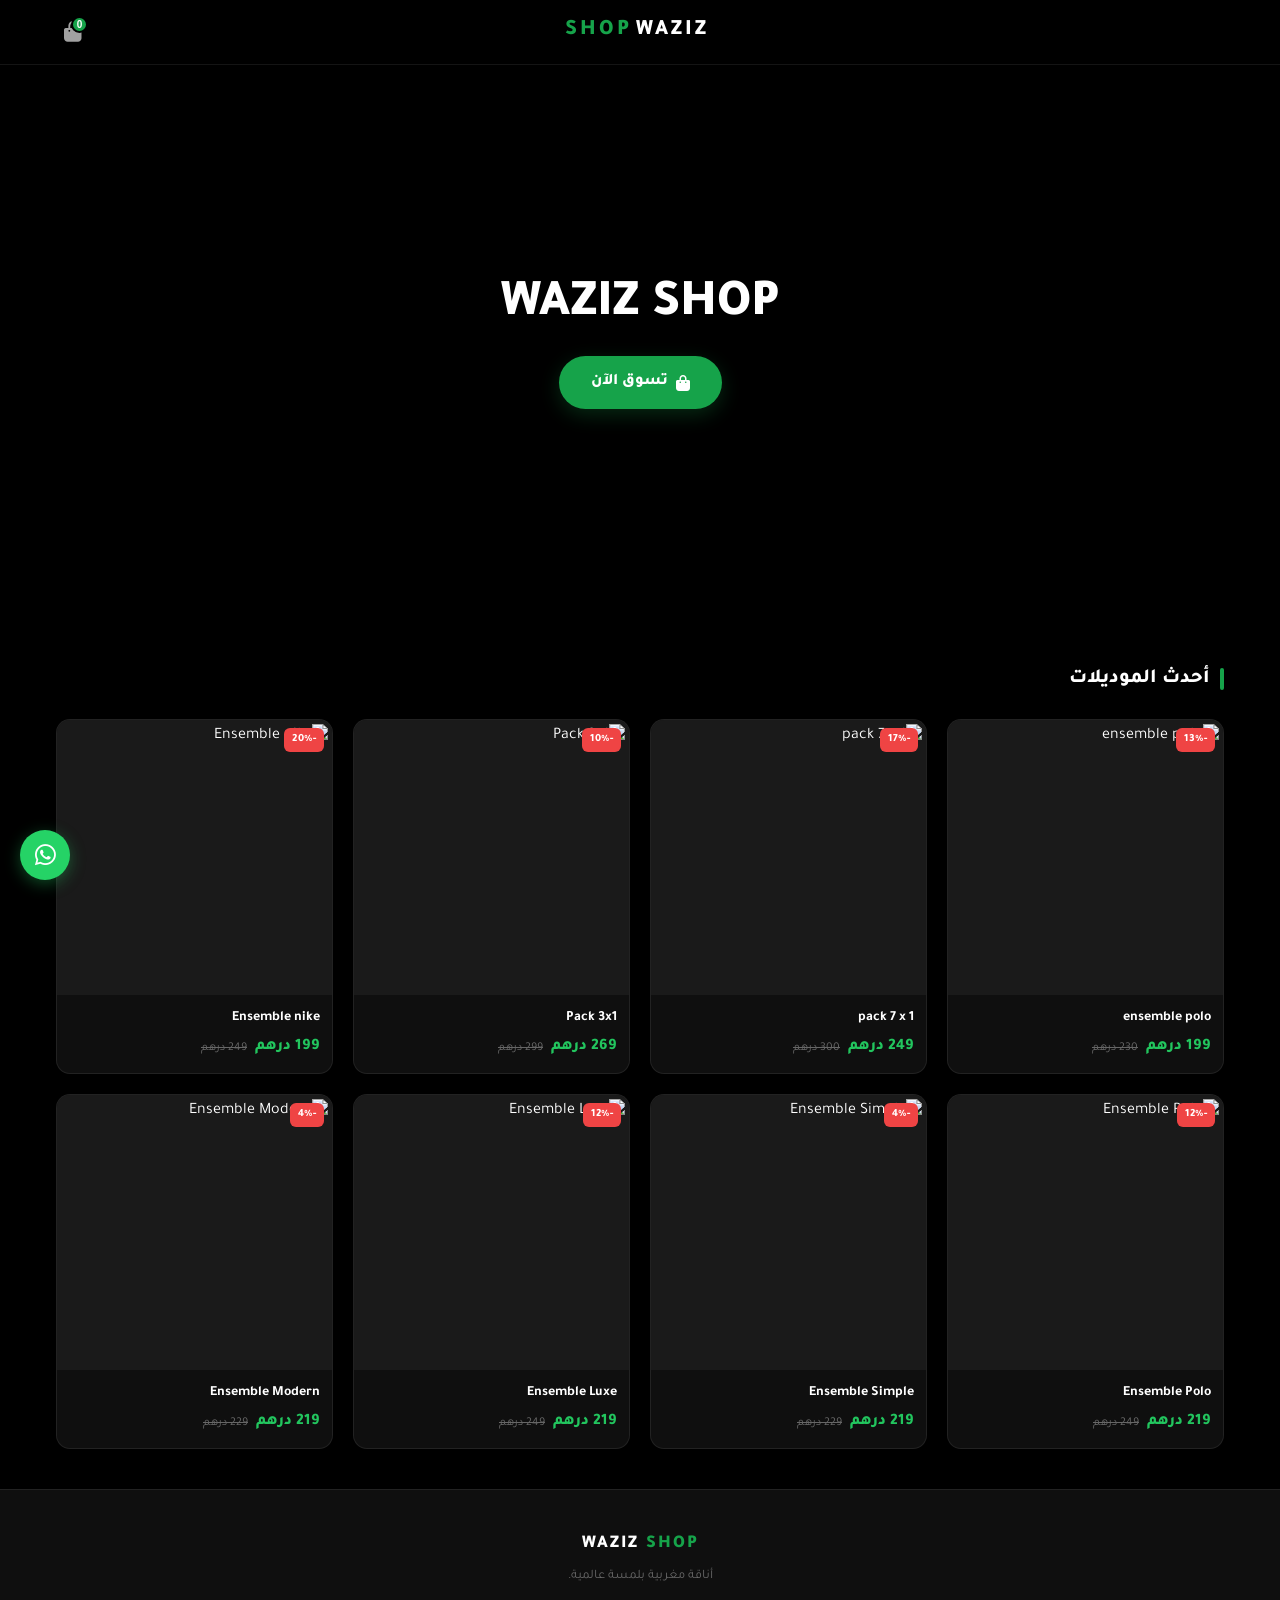
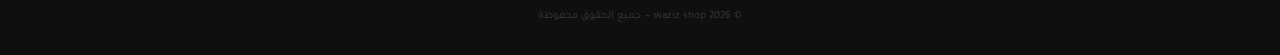
==== commit ae7430ae: "Update index.html" ====
--- a/index.html
+++ b/index.html
@@ -79,7 +79,11 @@
         </a>
       </div>
     </section>
-
+<!-- Featured Products -->
+<section class="section">
+  <h2 class="section-title">أحدث الموديلات</h2>
+  <div class="grid" id="featuredGrid" aria-live="polite"></div>
+</section>
    
   <!-- ── Footer ── -->
   <footer class="site-footer">
